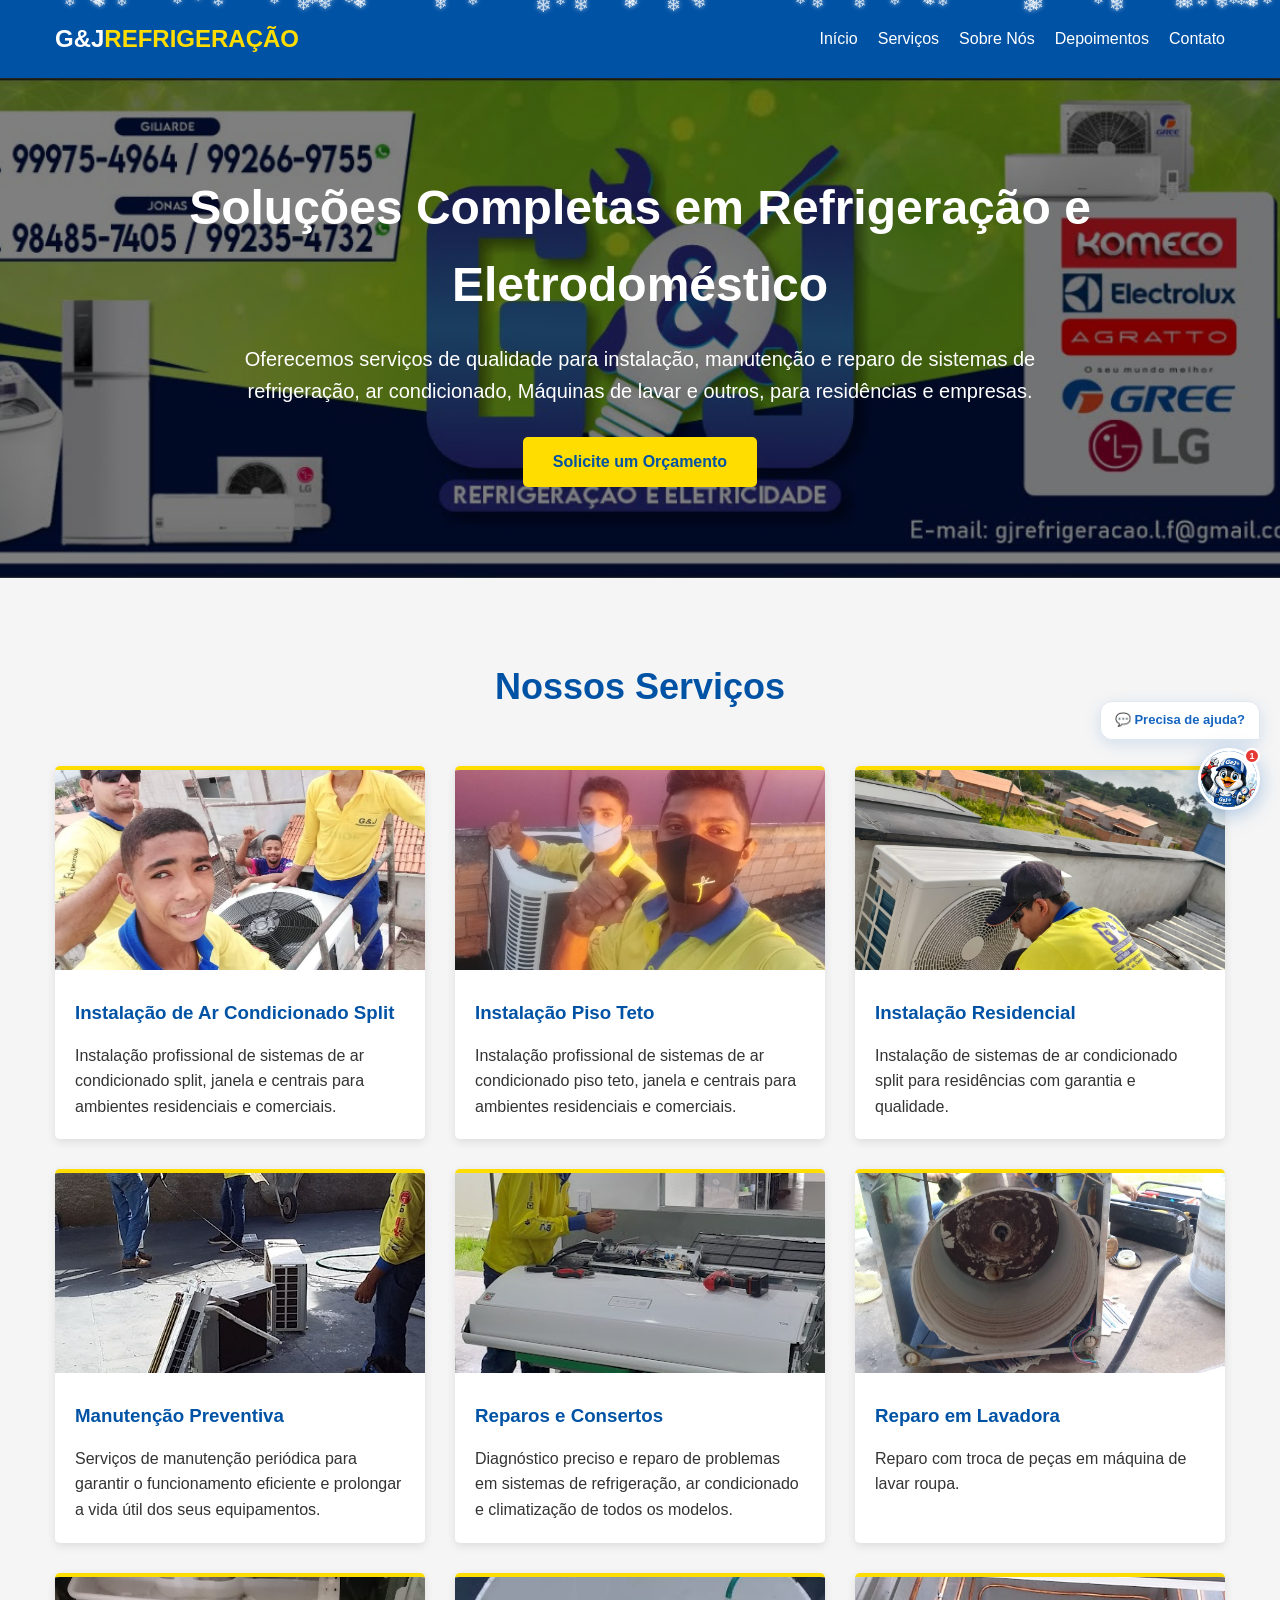
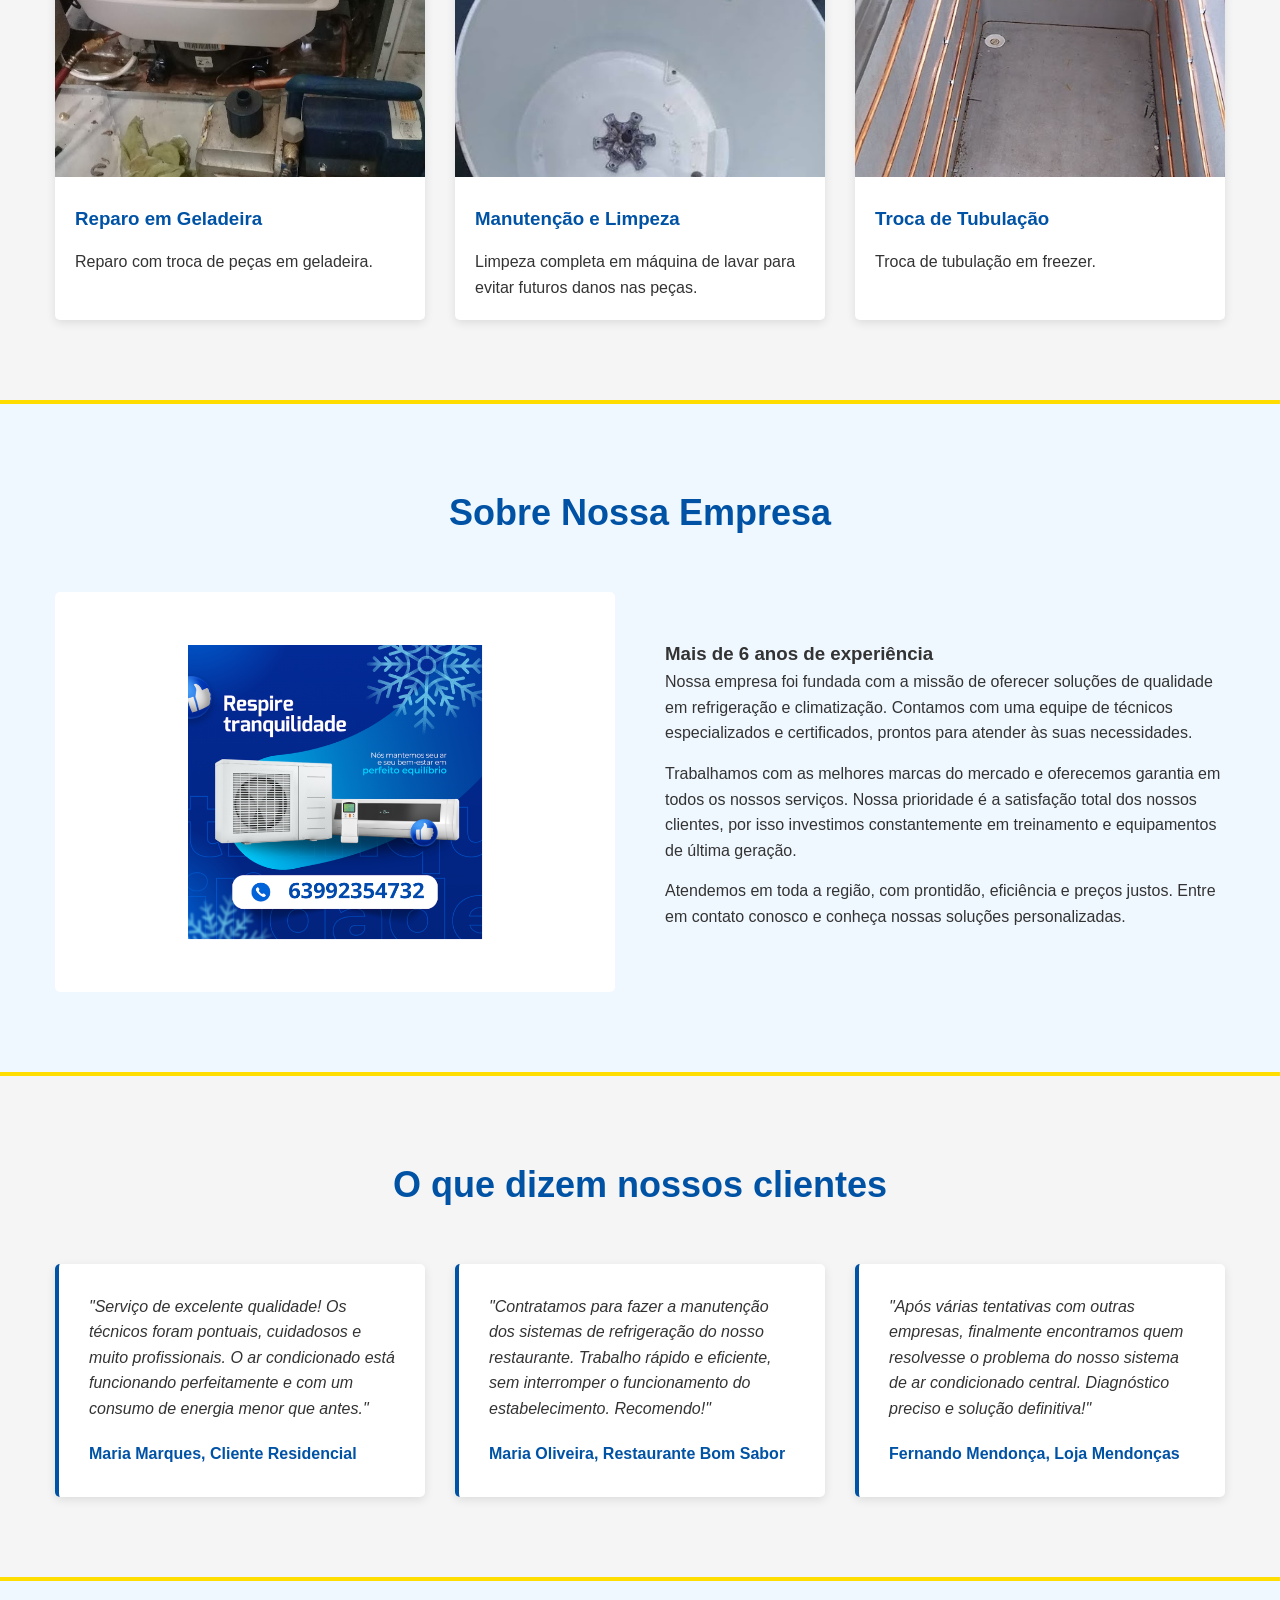
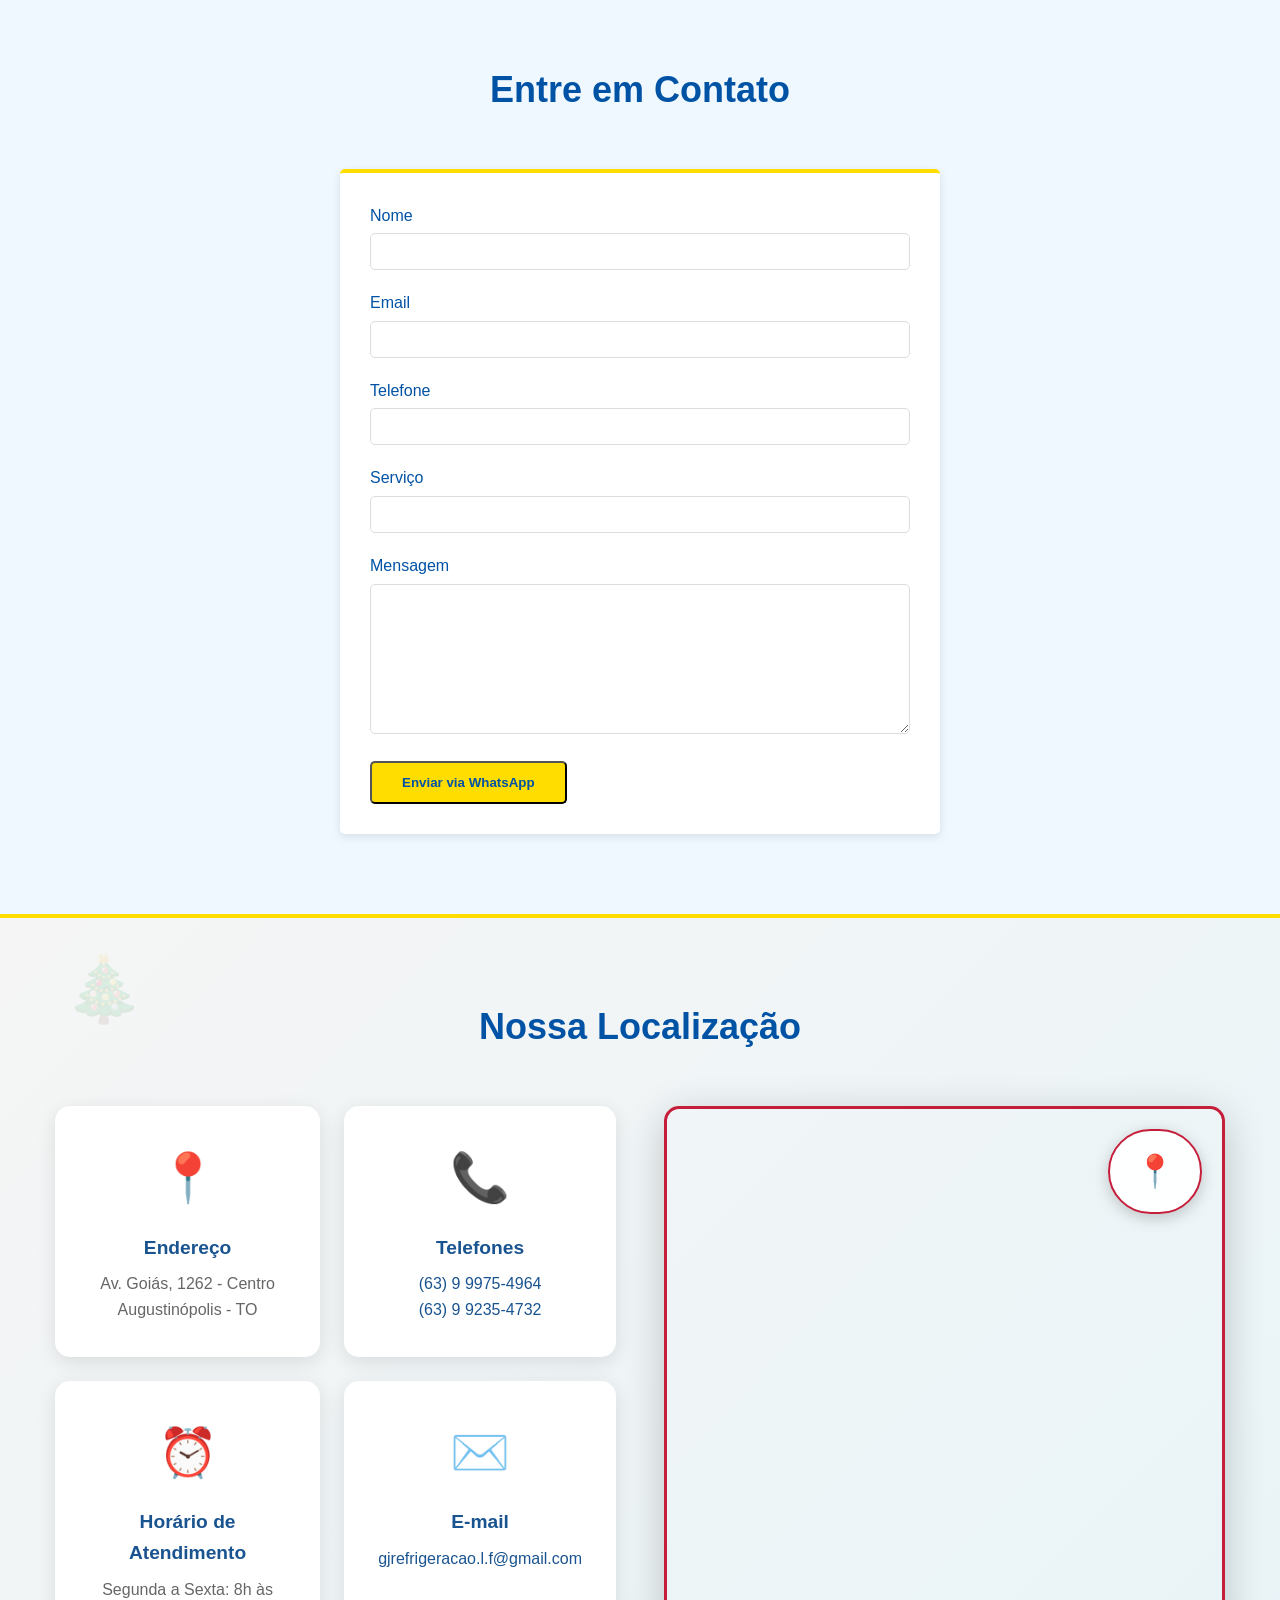
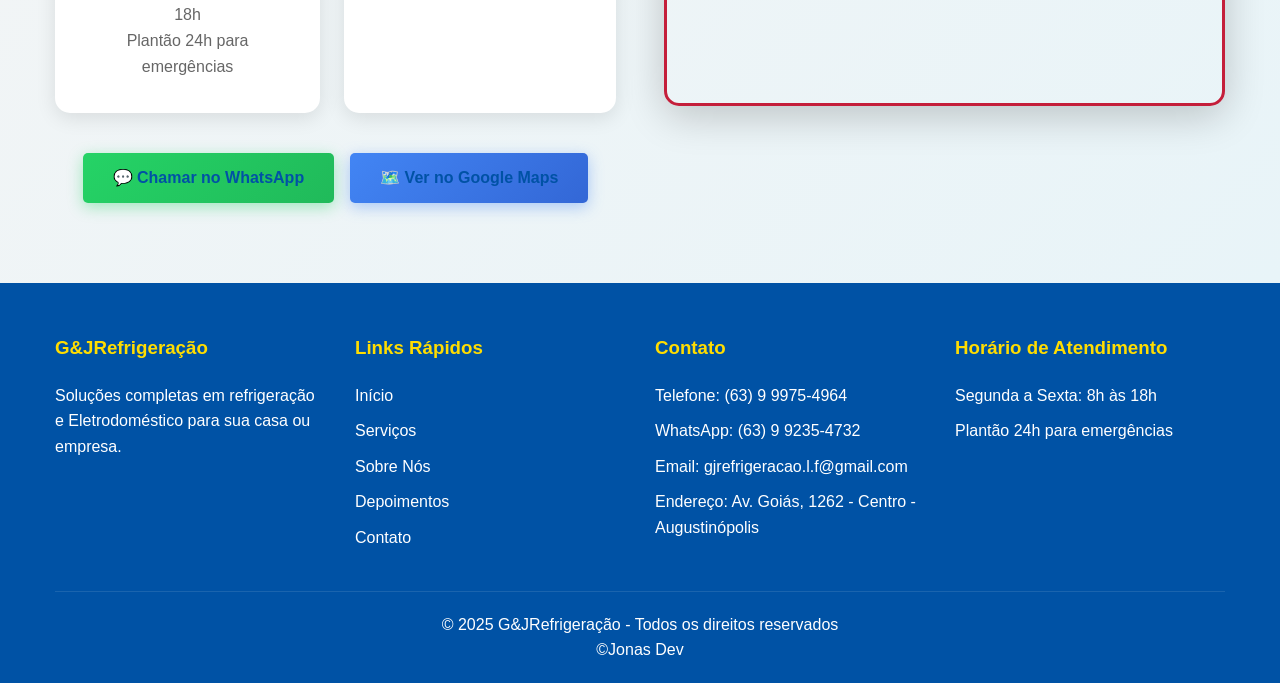
==== index.html @ 53a5929c "feat: adiciona assistente virtual Gel com IA (chave via Netlify)" ====
<!DOCTYPE html>
<html lang="pt-BR">

<head>
    <meta charset="UTF-8">
    <meta name="viewport" content="width=device-width, initial-scale=1.0">
    <title>G&J Refrigeração - Eletricidade</title>
    <link rel="stylesheet" href="style.css">

    <!-- Estilo do botão flutuante do Gel e do popup do chat -->
    <style>

        /* =====================================================
           BOTÃO FLUTUANTE DO GEL 🐧
           Fica no canto inferior direito, acima do botão
           do WhatsApp. Ao clicar, abre o chat popup.
           ===================================================== */

        /* Wrapper que agrupa o botão e o balão de chamada */
        .gel-float-wrapper {
            position: fixed;
            bottom: 90px;       /* Fica acima do botão do WhatsApp */
            right: 20px;
            z-index: 9999;
            display: flex;
            flex-direction: column;
            align-items: flex-end;
            gap: 8px;
        }

        /* Balãozinho de texto "Precisa de ajuda?" */
        .gel-bubble {
            background: #fff;
            border: 1.5px solid #e0e7ef;
            border-radius: 12px 12px 0 12px;
            padding: 8px 14px;
            font-size: 13px;
            font-weight: 700;
            color: #1565c0;
            box-shadow: 0 4px 16px rgba(21,101,192,0.15);
            white-space: nowrap;
            animation: bobble 3s ease-in-out infinite;
            font-family: sans-serif;
        }
        @keyframes bobble {
            0%,100% { transform: translateY(0); }
            50%      { transform: translateY(-5px); }
        }

        /* Botão redondo com a foto do mascote */
        .gel-float-btn {
            width: 62px;
            height: 62px;
            border-radius: 50%;
            background: #1565c0;
            border: 3px solid #fff;
            box-shadow: 0 4px 20px rgba(21,101,192,0.35);
            cursor: pointer;
            overflow: hidden;
            transition: transform 0.2s, box-shadow 0.2s;
            display: flex;
            align-items: center;
            justify-content: center;
        }
        .gel-float-btn:hover {
            transform: scale(1.08);
            box-shadow: 0 6px 28px rgba(21,101,192,0.45);
        }
        .gel-float-btn img {
            width: 100%;
            height: 100%;
            object-fit: cover;
            object-position: center top;
            transform: scale(1.2);
        }

        /* Bolinha vermelha de notificação no botão */
        .gel-notif {
            position: absolute;
            top: 0;
            right: 0;
            width: 16px;
            height: 16px;
            background: #e53935;
            border-radius: 50%;
            border: 2px solid #fff;
            font-size: 9px;
            color: #fff;
            font-weight: 800;
            display: flex;
            align-items: center;
            justify-content: center;
            font-family: sans-serif;
        }

        /* Container relativo para posicionar a notificação */
        .gel-btn-container {
            position: relative;
        }

        /* =====================================================
           POPUP DO CHAT
           Abre quando o usuário clica no botão do Gel.
           Aparece acima do botão flutuante.
           ===================================================== */
        .gel-chat-popup {
            position: fixed;
            bottom: 170px;      /* Fica acima do botão do Gel */
            right: 20px;
            width: 360px;
            height: 580px;
            z-index: 9998;
            border-radius: 16px;
            overflow: hidden;
            box-shadow: 0 8px 40px rgba(21,101,192,0.25);
            border: 1px solid #e0e7ef;

            /* Começa escondido — aparece com animação ao clicar */
            opacity: 0;
            transform: scale(0.85) translateY(20px);
            transform-origin: bottom right;
            pointer-events: none;
            transition: opacity 0.25s ease, transform 0.25s ease;
        }

        /* Estado ativo — chat visível */
        .gel-chat-popup.open {
            opacity: 1;
            transform: scale(1) translateY(0);
            pointer-events: all;
        }

        /* Iframe do chat ocupa todo o popup */
        .gel-chat-popup iframe {
            width: 100%;
            height: 100%;
            border: none;
            display: block;
        }

        /* Responsivo — no celular o popup fica maior */
        @media (max-width: 420px) {
            .gel-chat-popup {
                width: calc(100vw - 16px);
                height: 75vh;
                right: 8px;
                bottom: 160px;
            }
            .gel-float-wrapper {
                right: 12px;
                bottom: 80px;
            }
        }

    </style>
</head>

<body>

    <!-- =====================================================
         BOTÃO FLUTUANTE DO GEL 🐧
         Fica fixo no canto inferior direito.
         Clique abre/fecha o chat popup.
         ===================================================== -->
    <div class="gel-float-wrapper">

        <!-- Balãozinho de chamada (some depois que o chat é aberto) -->
        <div class="gel-bubble" id="gel-bubble">💬 Precisa de ajuda?</div>

        <!-- Botão com a foto do Gel -->
        <div class="gel-btn-container">
            <button class="gel-float-btn" onclick="toggleChat()" title="Falar com o Gel 🐧">
                <!-- Imagem do mascote — está na pasta /img do projeto -->
                <img src="./img/mascote-gej.png" alt="Gel - Assistente G&J" />
            </button>
            <!-- Bolinha vermelha "1" de notificação -->
            <div class="gel-notif" id="gel-notif">1</div>
        </div>

    </div>

    <!-- Popup do chat — começa escondido, abre ao clicar no botão -->
    <div class="gel-chat-popup" id="gel-chat-popup">
        <!-- O iframe carrega o arquivo gj-chat-bot.html -->
        <!-- IMPORTANTE: o arquivo gj-chat-bot.html deve estar na raiz do projeto -->
        <iframe
            src="./gj-chat-bot.html"
            title="Assistente Virtual Gel - G&J Refrigeração">
        </iframe>
    </div>

    <!-- Script que controla abrir/fechar o chat -->
    <script>
        let chatAberto = false;

        function toggleChat() {
            chatAberto = !chatAberto;
            const popup  = document.getElementById('gel-chat-popup');
            const bubble = document.getElementById('gel-bubble');
            const notif  = document.getElementById('gel-notif');

            if (chatAberto) {
                // Abre o chat
                popup.classList.add('open');
                // Esconde o balãozinho e a notificação depois que abriu
                bubble.style.display = 'none';
                notif.style.display  = 'none';
            } else {
                // Fecha o chat
                popup.classList.remove('open');
            }
        }

        // Esconde o balãozinho após 6 segundos automaticamente
        setTimeout(() => {
            const bubble = document.getElementById('gel-bubble');
            if (bubble) bubble.style.opacity = '0';
            setTimeout(() => { if (bubble) bubble.style.display = 'none'; }, 500);
        }, 6000);
    </script>


    <!-- ============================================
         HEADER
         ============================================ -->
    <header class="christmas-header">
        <div class="container">
            <nav>
                <div class="logo">G&J<span>REFRIGERAÇÃO</span></div>
                <ul class="menu">
                    <li><a href="#inicio">Início</a></li>
                    <li><a href="#servicos">Serviços</a></li>
                    <li><a href="#sobre">Sobre Nós</a></li>
                    <li><a href="#depoimentos">Depoimentos</a></li>
                    <li><a href="#contato">Contato</a></li>
                </ul>
            </nav>
        </div>
    </header>

    <!-- ============================================
         HERO
         ============================================ -->
    <section id="inicio" class="hero">
        <h1>Soluções Completas em Refrigeração e Eletrodoméstico</h1>
        <p>Oferecemos serviços de qualidade para instalação, manutenção e reparo de sistemas de refrigeração, ar
            condicionado, Máquinas de lavar e outros, para residências e empresas.</p>
        <a href="#contato" class="btn">Solicite um Orçamento</a>
    </section>

    <!-- ============================================
         SERVIÇOS
         ============================================ -->
    <section id="servicos" class="section">
        <div class="container">
            <h2 class="section-title">Nossos Serviços</h2>
            <div class="services">
                <div class="service-card">
                    <img src="./img/intalação.jpg" alt="Instalação de Ar Condicionado Split" class="service-img">
                    <div class="service-content">
                        <h3>Instalação de Ar Condicionado Split</h3>
                        <p>Instalação profissional de sistemas de ar condicionado split, janela e centrais para
                            ambientes residenciais e comerciais.</p>
                    </div>
                </div>
                <div class="service-card">
                    <img src="./img/instalação piso teto.jpg" alt="Instalação Piso Teto" class="service-img">
                    <div class="service-content">
                        <h3>Instalação Piso Teto</h3>
                        <p>Instalação profissional de sistemas de ar condicionado piso teto, janela e centrais para
                            ambientes residenciais e comerciais.</p>
                    </div>
                </div>
                <div class="service-card">
                    <img src="./img/serviços.jpeg" alt="Instalação Residencial" class="service-img">
                    <div class="service-content">
                        <h3>Instalação Residencial</h3>
                        <p>Instalação de sistemas de ar condicionado split para residências com garantia e qualidade.</p>
                    </div>
                </div>
                <div class="service-card">
                    <img src="./img/manutenção.jpeg" alt="Manutenção Preventiva" class="service-img">
                    <div class="service-content">
                        <h3>Manutenção Preventiva</h3>
                        <p>Serviços de manutenção periódica para garantir o funcionamento eficiente e prolongar a vida
                            útil dos seus equipamentos.</p>
                    </div>
                </div>
                <div class="service-card">
                    <img src="./img/reparo.jpg" alt="Reparos e Consertos" class="service-img">
                    <div class="service-content">
                        <h3>Reparos e Consertos</h3>
                        <p>Diagnóstico preciso e reparo de problemas em sistemas de refrigeração, ar condicionado e
                            climatização de todos os modelos.</p>
                    </div>
                </div>
                <div class="service-card">
                    <img src="./img/reparo em lavadora.jpg" alt="Reparo em Lavadora" class="service-img">
                    <div class="service-content">
                        <h3>Reparo em Lavadora</h3>
                        <p>Reparo com troca de peças em máquina de lavar roupa.</p>
                    </div>
                </div>
                <div class="service-card">
                    <img src="./img/reparo em geladeira.jpg" alt="Reparo em Geladeira" class="service-img">
                    <div class="service-content">
                        <h3>Reparo em Geladeira</h3>
                        <p>Reparo com troca de peças em geladeira.</p>
                    </div>
                </div>
                <div class="service-card">
                    <img src="./img/manutenção em lavadora.jpg" alt="Manutenção e Limpeza" class="service-img">
                    <div class="service-content">
                        <h3>Manutenção e Limpeza</h3>
                        <p>Limpeza completa em máquina de lavar para evitar futuros danos nas peças.</p>
                    </div>
                </div>
                <div class="service-card">
                    <img src="./img/tubulação em freezer.jpeg" alt="Troca de Tubulação" class="service-img">
                    <div class="service-content">
                        <h3>Troca de Tubulação</h3>
                        <p>Troca de tubulação em freezer.</p>
                    </div>
                </div>
            </div>
        </div>
    </section>

    <!-- ============================================
         SOBRE
         ============================================ -->
    <section id="sobre" class="section highlighted-section">
        <div class="container">
            <h2 class="section-title">Sobre Nossa Empresa</h2>
            <div class="about">
                <img src="./img/nos.png" alt="Nossa equipe de técnicos" class="about-img">
                <div class="about-content">
                    <h3>Mais de 6 anos de experiência</h3>
                    <p>Nossa empresa foi fundada com a missão de oferecer soluções de qualidade em refrigeração e
                        climatização. Contamos com uma equipe de técnicos especializados e certificados, prontos para
                        atender às suas necessidades.</p>
                    <p>Trabalhamos com as melhores marcas do mercado e oferecemos garantia em todos os nossos serviços.
                        Nossa prioridade é a satisfação total dos nossos clientes, por isso investimos constantemente em
                        treinamento e equipamentos de última geração.</p>
                    <p>Atendemos em toda a região, com prontidão, eficiência e preços justos. Entre em contato conosco e
                        conheça nossas soluções personalizadas.</p>
                </div>
            </div>
        </div>
    </section>

    <!-- ============================================
         DEPOIMENTOS
         ============================================ -->
    <section id="depoimentos" class="section">
        <div class="container">
            <h2 class="section-title">O que dizem nossos clientes</h2>
            <div class="testimonials">
                <div class="testimonial-card">
                    <p class="testimonial-text">"Serviço de excelente qualidade! Os técnicos foram pontuais, cuidadosos
                        e muito profissionais. O ar condicionado está funcionando perfeitamente e com um consumo de
                        energia menor que antes."</p>
                    <p class="testimonial-author">Maria Marques, Cliente Residencial</p>
                </div>
                <div class="testimonial-card">
                    <p class="testimonial-text">"Contratamos para fazer a manutenção dos sistemas de refrigeração do
                        nosso restaurante. Trabalho rápido e eficiente, sem interromper o funcionamento do
                        estabelecimento. Recomendo!"</p>
                    <p class="testimonial-author">Maria Oliveira, Restaurante Bom Sabor</p>
                </div>
                <div class="testimonial-card">
                    <p class="testimonial-text">"Após várias tentativas com outras empresas, finalmente encontramos quem
                        resolvesse o problema do nosso sistema de ar condicionado central. Diagnóstico preciso e solução
                        definitiva!"</p>
                    <p class="testimonial-author">Fernando Mendonça, Loja Mendonças</p>
                </div>
            </div>
        </div>
    </section>

    <!-- ============================================
         CONTATO
         ============================================ -->
    <section id="contato" class="section highlighted-section">
        <div class="container">
            <h2 class="section-title">Entre em Contato</h2>
            <div class="contact-form">
                <form id="whatsapp-form" onsubmit="enviarWhatsApp(event)">
                    <div class="form-group">
                        <label for="name">Nome</label>
                        <input type="text" id="name" name="name" required>
                    </div>
                    <div class="form-group">
                        <label for="email">Email</label>
                        <input type="email" id="email" name="email" required>
                    </div>
                    <div class="form-group">
                        <label for="phone">Telefone</label>
                        <input type="text" id="phone" name="phone" required>
                    </div>
                    <div class="form-group">
                        <label for="service">Serviço</label>
                        <input type="text" id="service" name="service" required>
                    </div>
                    <div class="form-group">
                        <label for="message">Mensagem</label>
                        <textarea id="message" name="message" required></textarea>
                    </div>
                    <button type="submit" class="btn">Enviar via WhatsApp</button>
                </form>

                <script>
                    function enviarWhatsApp(e) {
                        e.preventDefault();
                        const nome     = document.getElementById('name').value;
                        const email    = document.getElementById('email').value;
                        const telefone = document.getElementById('phone').value;
                        const servico  = document.getElementById('service').value;
                        const mensagem = document.getElementById('message').value;
                        let texto = `Olá, sou ${nome}.\n`;
                        texto += `Email: ${email}\n`;
                        texto += `Telefone: ${telefone}\n`;
                        texto += `Interesse em: ${servico}\n\n`;
                        texto += `${mensagem}`;
                        const seuNumero = "5563992354732";
                        window.open(`https://wa.me/${seuNumero}?text=${encodeURIComponent(texto)}`, '_blank');
                    }
                </script>
            </div>
        </div>
    </section>

    <!-- ============================================
         LOCALIZAÇÃO
         ============================================ -->
    <section id="localizacao" class="section">
        <div class="container">
            <h2 class="section-title">Nossa Localização</h2>
            <div class="location-wrapper">
                <div class="location-info">
                    <div class="location-card">
                        <div class="location-icon">📍</div>
                        <h3>Endereço</h3>
                        <p>Av. Goiás, 1262 - Centro<br>Augustinópolis - TO</p>
                    </div>
                    <div class="location-card">
                        <div class="location-icon">📞</div>
                        <h3>Telefones</h3>
                        <p>
                            <a href="tel:+5563999754964">(63) 9 9975-4964</a><br>
                            <a href="https://wa.me/5563992354732" target="_blank">(63) 9 9235-4732</a>
                        </p>
                    </div>
                    <div class="location-card">
                        <div class="location-icon">⏰</div>
                        <h3>Horário de Atendimento</h3>
                        <p>Segunda a Sexta: 8h às 18h<br>Plantão 24h para emergências</p>
                    </div>
                    <div class="location-card">
                        <div class="location-icon">✉️</div>
                        <h3>E-mail</h3>
                        <p><a href="mailto:gjrefrigeracao.l.f@gmail.com">gjrefrigeracao.l.f@gmail.com</a></p>
                    </div>
                    <div class="location-buttons">
                        <a href="https://wa.me/5563992354732?text=Olá!%20Vim%20pelo%20site%20🎄"
                           class="btn btn-whatsapp" target="_blank">
                            💬 Chamar no WhatsApp
                        </a>
                        <a href="https://www.google.com/maps/search/?api=1&query=Av.+Goiás,+1262+-+Centro+-+Augustinópolis+-+TO"
                           class="btn btn-maps" target="_blank">
                            🗺️ Ver no Google Maps
                        </a>
                    </div>
                </div>
                <div class="location-map">
                    <div class="map-container">
                        <iframe
                            src="https://www.google.com/maps/embed?pb=!1m18!1m12!1m3!1d992.9189293041055!2d-47.89399959146972!3d-5.466074885921257!2m3!1f0!2f0!3f0!3m2!1i1024!2i768!4f13.1!3m3!1m2!1s0x92c517e957ba3da5%3A0xf6cefe3ca9a01b42!2sG%26J%20-%20Refrigera%C3%A7%C3%A3o%20e%20Eletricidade!5e0!3m2!1spt-BR!2sbr!4v1766164442738!5m2!1spt-BR!2sbr"
                            width="100%" height="100%"
                            style="border:0; border-radius: 15px;"
                            allowfullscreen="" loading="lazy"
                            referrerpolicy="no-referrer-when-downgrade">
                        </iframe>
                        <div class="map-overlay">
                            <div class="map-pin">📍</div>
                        </div>
                    </div>
                </div>
            </div>
        </div>
    </section>

    <!-- ============================================
         RODAPÉ
         ============================================ -->
    <footer>
        <div class="container">
            <div class="footer-content">
                <div class="footer-section">
                    <h3>G&JRefrigeração</h3>
                    <p>Soluções completas em refrigeração e Eletrodoméstico para sua casa ou empresa.</p>
                </div>
                <div class="footer-section">
                    <h3>Links Rápidos</h3>
                    <ul>
                        <li><a href="#inicio">Início</a></li>
                        <li><a href="#servicos">Serviços</a></li>
                        <li><a href="#sobre">Sobre Nós</a></li>
                        <li><a href="#depoimentos">Depoimentos</a></li>
                        <li><a href="#contato">Contato</a></li>
                    </ul>
                </div>
                <div class="footer-section">
                    <h3>Contato</h3>
                    <ul>
                        <li>Telefone: (63) 9 9975-4964</li>
                        <li>WhatsApp: (63) 9 9235-4732</li>
                        <li>Email: gjrefrigeracao.l.f@gmail.com</li>
                        <li>Endereço: Av. Goiás, 1262 - Centro - Augustinópolis</li>
                    </ul>
                </div>
                <div class="footer-section">
                    <h3>Horário de Atendimento</h3>
                    <ul>
                        <li>Segunda a Sexta: 8h às 18h</li>
                        <li>Plantão 24h para emergências</li>
                    </ul>
                </div>
            </div>
            <div class="footer-bottom">
                <p>&copy; 2025 G&JRefrigeração - Todos os direitos reservados</p>
                <p>&copy;Jonas Dev</p>
            </div>
        </div>
    </footer>

    <!-- Flocos de neve -->
    <script>
        function createSnowflakes() {
            const container = document.getElementById('snowflakes-container');
            const numberOfSnowflakes = 50;
            for (let i = 0; i < numberOfSnowflakes; i++) {
                const snowflake = document.createElement('div');
                snowflake.classList.add('snowflake');
                snowflake.innerHTML = '❄';
                snowflake.style.left = Math.random() * 100 + '%';
                snowflake.style.animationDuration = (Math.random() * 3 + 7) + 's';
                snowflake.style.animationDelay = Math.random() * 5 + 's';
                snowflake.style.fontSize = (Math.random() * 10 + 10) + 'px';
                container.appendChild(snowflake);
            }
        }
        window.addEventListener('load', createSnowflakes);
    </script>
    <div id="snowflakes-container"></div>

</body>
</html>
---- style.css ----
/* Reset e estilo base */
* {
  margin: 0;
  padding: 0;
  box-sizing: border-box;
  font-family: 'Arial', sans-serif;
}
/* Animação de flocos de neve */
#snowflakes-container {
    position: fixed;
    top: 0;
    left: 0;
    width: 100%;
    height: 100%;
    pointer-events: none;
    z-index: 9999;
    overflow: hidden;
}

.snowflake {
    position: absolute;
    top: -10px;
    color: #fff;
    text-shadow: 0 0 5px rgba(255, 255, 255, 0.8);
    user-select: none;
    cursor: default;
    animation-name: snowfall;
    animation-timing-function: linear;
    animation-iteration-count: infinite;
    opacity: 0.8;
}

@keyframes snowfall {
    0% {
        transform: translateY(0) rotate(0deg);
        opacity: 0.8;
    }
    100% {
        transform: translateY(100vh) rotate(360deg);
        opacity: 0;
    }
}



/* ============================================
   SEÇÃO DE LOCALIZAÇÃO - Adicione no style.css
   ============================================ */

#localizacao {
    background: linear-gradient(135deg, #f5f5f5 0%, #e8f4f8 100%);
    position: relative;
    overflow: hidden;
}

#localizacao::before {
    content: '🎄';
    position: absolute;
    top: 20px;
    left: 5%;
    font-size: 4rem;
    opacity: 0.1;
    animation: float 4s ease-in-out infinite;
}

#localizacao::after {
    content: '';
    position: absolute;
    bottom: 20px;
    right: 5%;
    font-size: 4rem;
    opacity: 0.1;
    animation: float 5s ease-in-out infinite;
}

.location-wrapper {
    display: grid;
    grid-template-columns: 1fr 1fr;
    gap: 3rem;
    align-items: start;
}

.location-info {
    display: grid;
    grid-template-columns: repeat(2, 1fr);
    gap: 1.5rem;
}

.location-card {
    background: white;
    padding: 2rem;
    border-radius: 15px;
    text-align: center;
    box-shadow: 0 5px 20px rgba(0, 0, 0, 0.1);
    transition: all 0.3s ease;
    border: 2px solid transparent;
}

.location-card:hover {
    transform: translateY(-5px);
    border-color: #C41E3A;
    box-shadow: 0 8px 30px rgba(196, 30, 58, 0.3);
}

.location-icon {
    font-size: 3rem;
    margin-bottom: 1rem;
    animation: bounce 2s ease-in-out infinite;
}

@keyframes bounce {
    0%, 100% { transform: translateY(0); }
    50% { transform: translateY(-10px); }
}

.location-card h3 {
    color: #1a5490;
    margin-bottom: 0.5rem;
    font-size: 1.2rem;
}

.location-card p {
    color: #666;
    line-height: 1.6;
}

.location-card a {
    color: #1a5490;
    text-decoration: none;
    transition: color 0.3s ease;
}

.location-card a:hover {
    color: #C41E3A;
}

.location-buttons {
    grid-column: 1 / -1;
    display: flex;
    gap: 1rem;
    justify-content: center;
    margin-top: 1rem;
}

.btn-whatsapp {
    background: linear-gradient(135deg, #25D366 0%, #20ba5a 100%);
    color: white;
    padding: 15px 30px;
    border-radius: 50px;
    text-decoration: none;
    font-weight: bold;
    display: inline-flex;
    align-items: center;
    gap: 8px;
    transition: all 0.3s ease;
    box-shadow: 0 4px 15px rgba(37, 211, 102, 0.4);
}

.btn-whatsapp:hover {
    transform: translateY(-3px);
    box-shadow: 0 6px 25px rgba(37, 211, 102, 0.6);
}

.btn-maps {
    background: linear-gradient(135deg, #4285f4 0%, #3367d6 100%);
    color: white;
    padding: 15px 30px;
    border-radius: 50px;
    text-decoration: none;
    font-weight: bold;
    display: inline-flex;
    align-items: center;
    gap: 8px;
    transition: all 0.3s ease;
    box-shadow: 0 4px 15px rgba(66, 133, 244, 0.4);
}

.btn-maps:hover {
    transform: translateY(-3px);
    box-shadow: 0 6px 25px rgba(66, 133, 244, 0.6);
}

.location-map {
    position: relative;
}

.map-container {
    position: relative;
    width: 100%;
    height: 600px;
    border-radius: 15px;
    overflow: hidden;
    box-shadow: 0 10px 40px rgba(0, 0, 0, 0.2);
    border: 3px solid #C41E3A;
}

.map-overlay {
    position: absolute;
    top: 20px;
    right: 20px;
    background: rgba(255, 255, 255, 0.95);
    padding: 15px 25px;
    border-radius: 50px;
    box-shadow: 0 4px 15px rgba(0, 0, 0, 0.2);
    backdrop-filter: blur(10px);
    border: 2px solid #C41E3A;
}

.map-pin {
    font-size: 2rem;
    animation: ping 2s ease-in-out infinite;
}

@keyframes ping {
    0%, 100% { 
        transform: scale(1);
        opacity: 1;
    }
    50% { 
        transform: scale(1.2);
        opacity: 0.8;
    }
}

/* Footer com mensagem de Natal 
.footer-bottom::before {
    content: '🎄 Feliz Natal e Próspero Ano Novo! 🎄';
    display: block;
    text-align: center;
    padding: 20px;
    margin-bottom: 20px;
    background: linear-gradient(90deg, #165B33 0%, #C41E3A 50%, #165B33 100%);
    border-radius: 10px;
    font-size: 1.2rem;
    font-weight: bold;
    color: white;
    animation: pulse 2s ease-in-out infinite;
}

@keyframes pulse {
    0%, 100% { transform: scale(1); }
    50% { transform: scale(1.05); }
}

/* Responsividade 
@media (max-width: 768px) {
    .christmas-banner {
        font-size: 0.85rem;
        padding: 10px 5px;
    }
    
    .snowflake {
        font-size: 12px !important;
    }
    
    .christmas-lights {
        height: 6px;
    }
}*/

body {
  background-color: #f5f5f5;
  color: #333;
  line-height: 1.6;
}

/* Container centralizado */
.container {
  width: 100%;
  max-width: 1200px;
  margin: 0 auto;
  padding: 0 15px;
}

/* Cabeçalho */
header {
  background-color: #0052a5;
  color: white;
  padding: 20px 0;
  box-shadow: 0 2px 5px rgba(0, 0, 0, 0.1);
}

nav {
  display: flex;
  justify-content: space-between;
  align-items: center;
  flex-wrap: wrap;
}

/* Logo */
.logo {
  font-size: 24px;
  font-weight: bold;
}

.logo span {
  color: #FFDD00;
}

/* Menu principal */
.menu {
  display: flex;
  list-style: none;
}

.menu li {
  margin-left: 20px;
}

.menu a {
  color: white;
  text-decoration: none;
  font-weight: 500;
  transition: color 0.3s;
}

.menu a:hover {
  color: #FFDD00;
}

/* Menu responsivo (hambúrguer) */
.menu-toggle {
  display: none;
  flex-direction: column;
  cursor: pointer;
}

.menu-toggle span {
  background: white;
  height: 3px;
  width: 25px;
  margin: 4px 0;
  transition: 0.4s;
}

/* Hero Section */
.hero {
  background: linear-gradient(rgba(0, 0, 0, 0.5), rgba(0, 0, 0, 0.5)),
    url('./img/gej.jpg') center/cover no-repeat;
  height: 500px;
  display: flex;
  flex-direction: column;
  justify-content: center;
  align-items: center;
  text-align: center;
  color: white;
  padding: 0 20px;
}

.hero h1 {
  font-size: 48px;
  margin-bottom: 20px;
}

.hero p {
  font-size: 20px;
  margin-bottom: 30px;
  max-width: 800px;
}

.btn {
  display: inline-block;
  background-color: #FFDD00;
  color: #0052a5;
  padding: 12px 30px;
  border-radius: 5px;
  text-decoration: none;
  font-weight: bold;
  transition: background-color 0.3s;
}

.btn:hover {
  background-color: #FFE866;
}

/* Seções */
.section {
  padding: 80px 0;
}

.section-title {
  text-align: center;
  margin-bottom: 50px;
  font-size: 36px;
  color: #0052a5;
}

/* Cards de serviços */
.services {
  display: grid;
  grid-template-columns: repeat(auto-fit, minmax(300px, 1fr));
  gap: 30px;
}

.service-card {
  background-color: white;
  border-radius: 5px;
  overflow: hidden;
  box-shadow: 0 3px 10px rgba(0, 0, 0, 0.1);
  transition: transform 0.3s;
  border-top: 4px solid #FFDD00;
}

.service-card:hover {
  transform: translateY(-10px);
}

.service-img {
  height: 200px;
  width: 100%;
  object-fit: cover;
}

.service-content {
  padding: 20px;
}

.service-content h3 {
  margin-bottom: 15px;
  color: #0052a5;
}

/* Seção Sobre */
.about {
  display: grid;
  grid-template-columns: 1fr 1fr;
  gap: 50px;
  align-items: center;
}

.about-img {
  height: 400px;
  width: 100%;
  object-fit: cover;
  border-radius: 5px;
}

.about-content p {
  margin-bottom: 15px;
}

/* Depoimentos */
.testimonials {
  display: grid;
  grid-template-columns: repeat(auto-fit, minmax(300px, 1fr));
  gap: 30px;
}

.testimonial-card {
  background-color: white;
  padding: 30px;
  border-radius: 5px;
  box-shadow: 0 3px 10px rgba(0, 0, 0, 0.1);
  border-left: 4px solid #0052a5;
}

.testimonial-text {
  font-style: italic;
  margin-bottom: 20px;
}

.testimonial-author {
  font-weight: bold;
  color: #0052a5;
}

/* Contato */
.contact-form {
  max-width: 600px;
  margin: 0 auto;
  background-color: white;
  padding: 30px;
  border-radius: 5px;
  box-shadow: 0 3px 10px rgba(0, 0, 0, 0.1);
  border-top: 4px solid #FFDD00;
}

.form-group {
  margin-bottom: 20px;
}

.form-group label {
  display: block;
  margin-bottom: 5px;
  font-weight: 500;
  color: #0052a5;
}

.form-group input,
.form-group textarea,
.form-group select {
  width: 100%;
  padding: 10px;
  border: 1px solid #ddd;
  border-radius: 5px;
}

.form-group textarea {
  height: 150px;
}

/* Rodapé */
footer {
  background-color: #0052a5;
  color: white;
  padding: 50px 0 20px;
}

.footer-content {
  display: grid;
  grid-template-columns: repeat(auto-fit, minmax(200px, 1fr));
  gap: 30px;
  margin-bottom: 30px;
}

.footer-section h3 {
  margin-bottom: 20px;
  color: #FFDD00;
}

.footer-section ul {
  list-style: none;
}

.footer-section ul li {
  margin-bottom: 10px;
}

.footer-section a {
  color: white;
  text-decoration: none;
  transition: color 0.3s;
}

.footer-section a:hover {
  color: #FFDD00;
}

.footer-bottom {
  text-align: center;
  padding-top: 20px;
  border-top: 1px solid rgba(255, 255, 255, 0.1);
}

/* Seção com destaque */
.highlighted-section {
  background-color: #F0F8FF;
  border-top: 4px solid #FFDD00;
  border-bottom: 4px solid #FFDD00;
}

/* =====================================
   📱 CELULARES (até 480px)
   ===================================== */
@media (max-width: 480px) {

  header {
    padding: 15px 0;
  }

  .logo {
    font-size: 20px;
    text-align: center;
    width: 100%;
  }

  nav {
    flex-direction: column;
  }

  .menu {
    flex-direction: column;
    width: 100%;
    text-align: center;
  }

  .menu li {
    margin: 10px 0;
  }

  .hero {
    height: auto;
    padding: 80px 15px;
  }

  .hero h1 {
    font-size: 24px;
  }

  .hero p {
    font-size: 15px;
  }

  .services {
    grid-template-columns: 1fr;
  }

  .service-img {
    height: 180px;
  }

  .about {
    grid-template-columns: 1fr;
    text-align: center;
  }

  .about-img {
    height: 280px;
  }

  .testimonials {
    grid-template-columns: 1fr;
  }

  .contact-form {
    padding: 20px;
  }

  .location-wrapper {
    grid-template-columns: 1fr;
  }

  .location-info {
    grid-template-columns: 1fr;
  }

  .location-buttons {
    flex-direction: column;
  }

  .map-container {
    height: 300px;
  }

  footer {
    padding: 40px 15px;
  }

  .footer-content {
    grid-template-columns: 1fr;
    text-align: center;
  }
}

/* =====================================
   📲 TABLETS (481px até 1024px)
   ===================================== */
@media (min-width: 481px) and (max-width: 1024px) {

  nav {
    flex-wrap: wrap;
  }

  .hero {
    height: auto;
    padding: 100px 30px;
  }

  .hero h1 {
    font-size: 34px;
  }

  .hero p {
    font-size: 18px;
  }

  .services {
    grid-template-columns: repeat(2, 1fr);
  }

  .about {
    grid-template-columns: 1fr;
    text-align: center;
  }

  .about-img {
    height: 350px;
  }

  .testimonials {
    grid-template-columns: repeat(2, 1fr);
  }

  .location-wrapper {
    grid-template-columns: 1fr;
  }

  .location-info {
    grid-template-columns: repeat(2, 1fr);
  }

  .map-container {
    height: 400px;
  }

  .footer-content {
    grid-template-columns: repeat(2, 1fr);
    text-align: center;
  }
}

/* =====================================
   💻 COMPUTADORES (1025px pra cima)
   ===================================== */
@media (min-width: 1025px) {

  .hero h1 {
    font-size: 48px;
  }

  .hero p {
    font-size: 20px;
  }

  .services {
    grid-template-columns: repeat(3, 1fr);
  }

  .about {
    grid-template-columns: 1fr 1fr;
    text-align: left;
  }

  .testimonials {
    grid-template-columns: repeat(3, 1fr);
  }

  .location-wrapper {
    grid-template-columns: 1fr 1fr;
  }

  .location-info {
    grid-template-columns: repeat(2, 1fr);
  }

  .map-container {
    height: 600px;
  }

  .footer-content {
    grid-template-columns: repeat(4, 1fr);
    text-align: left;
  }
}
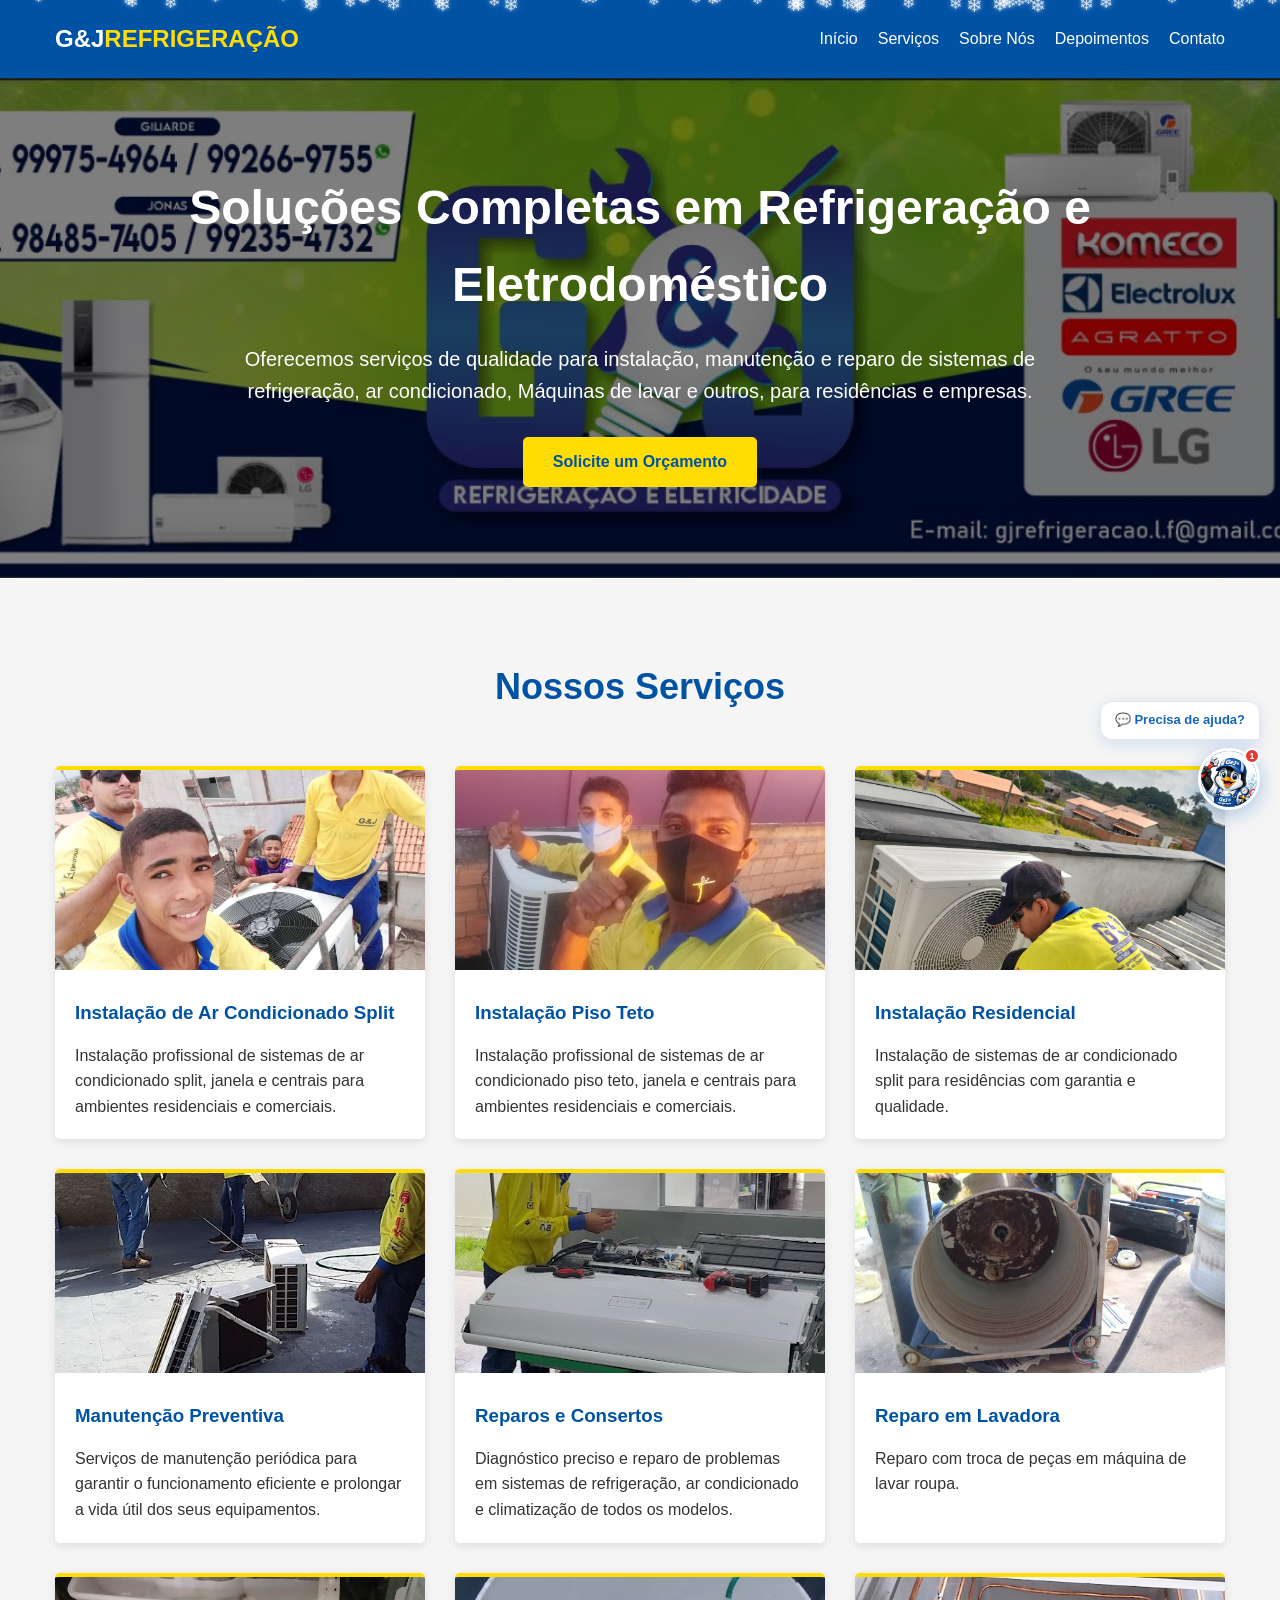
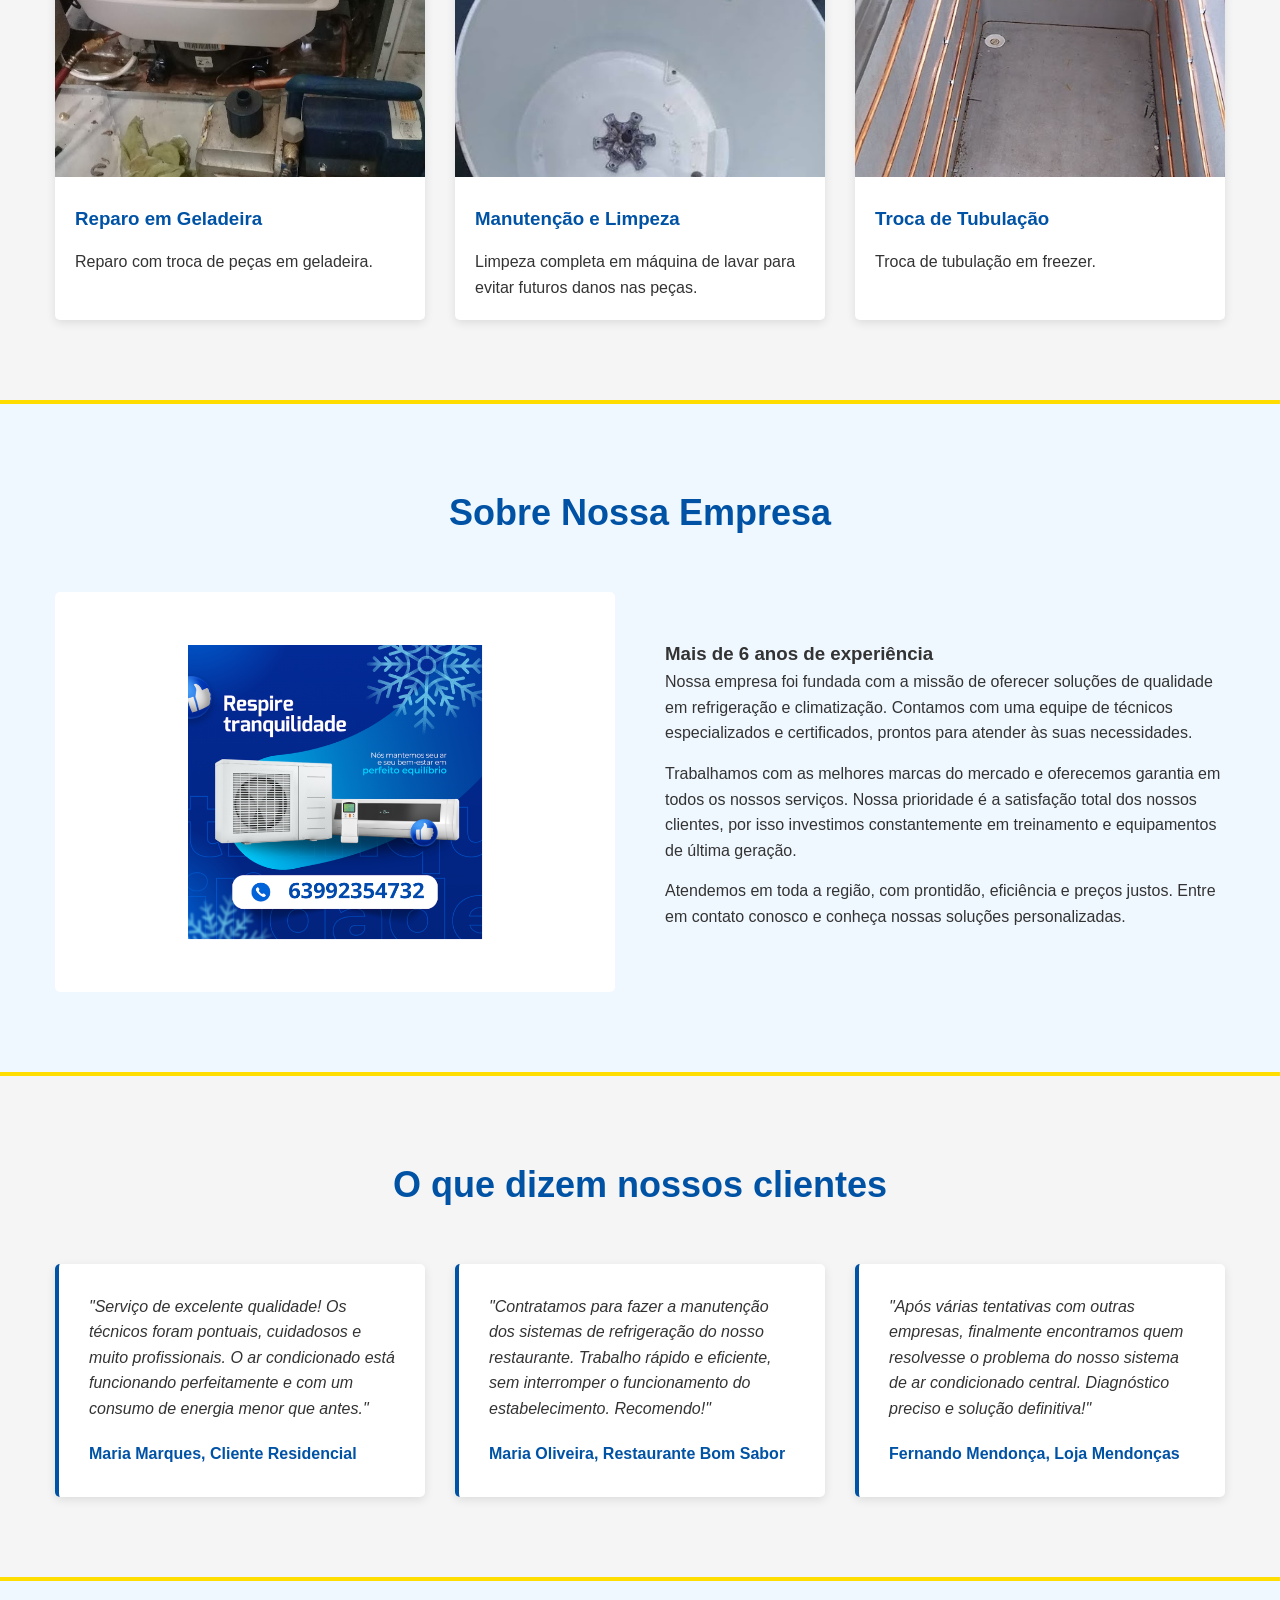
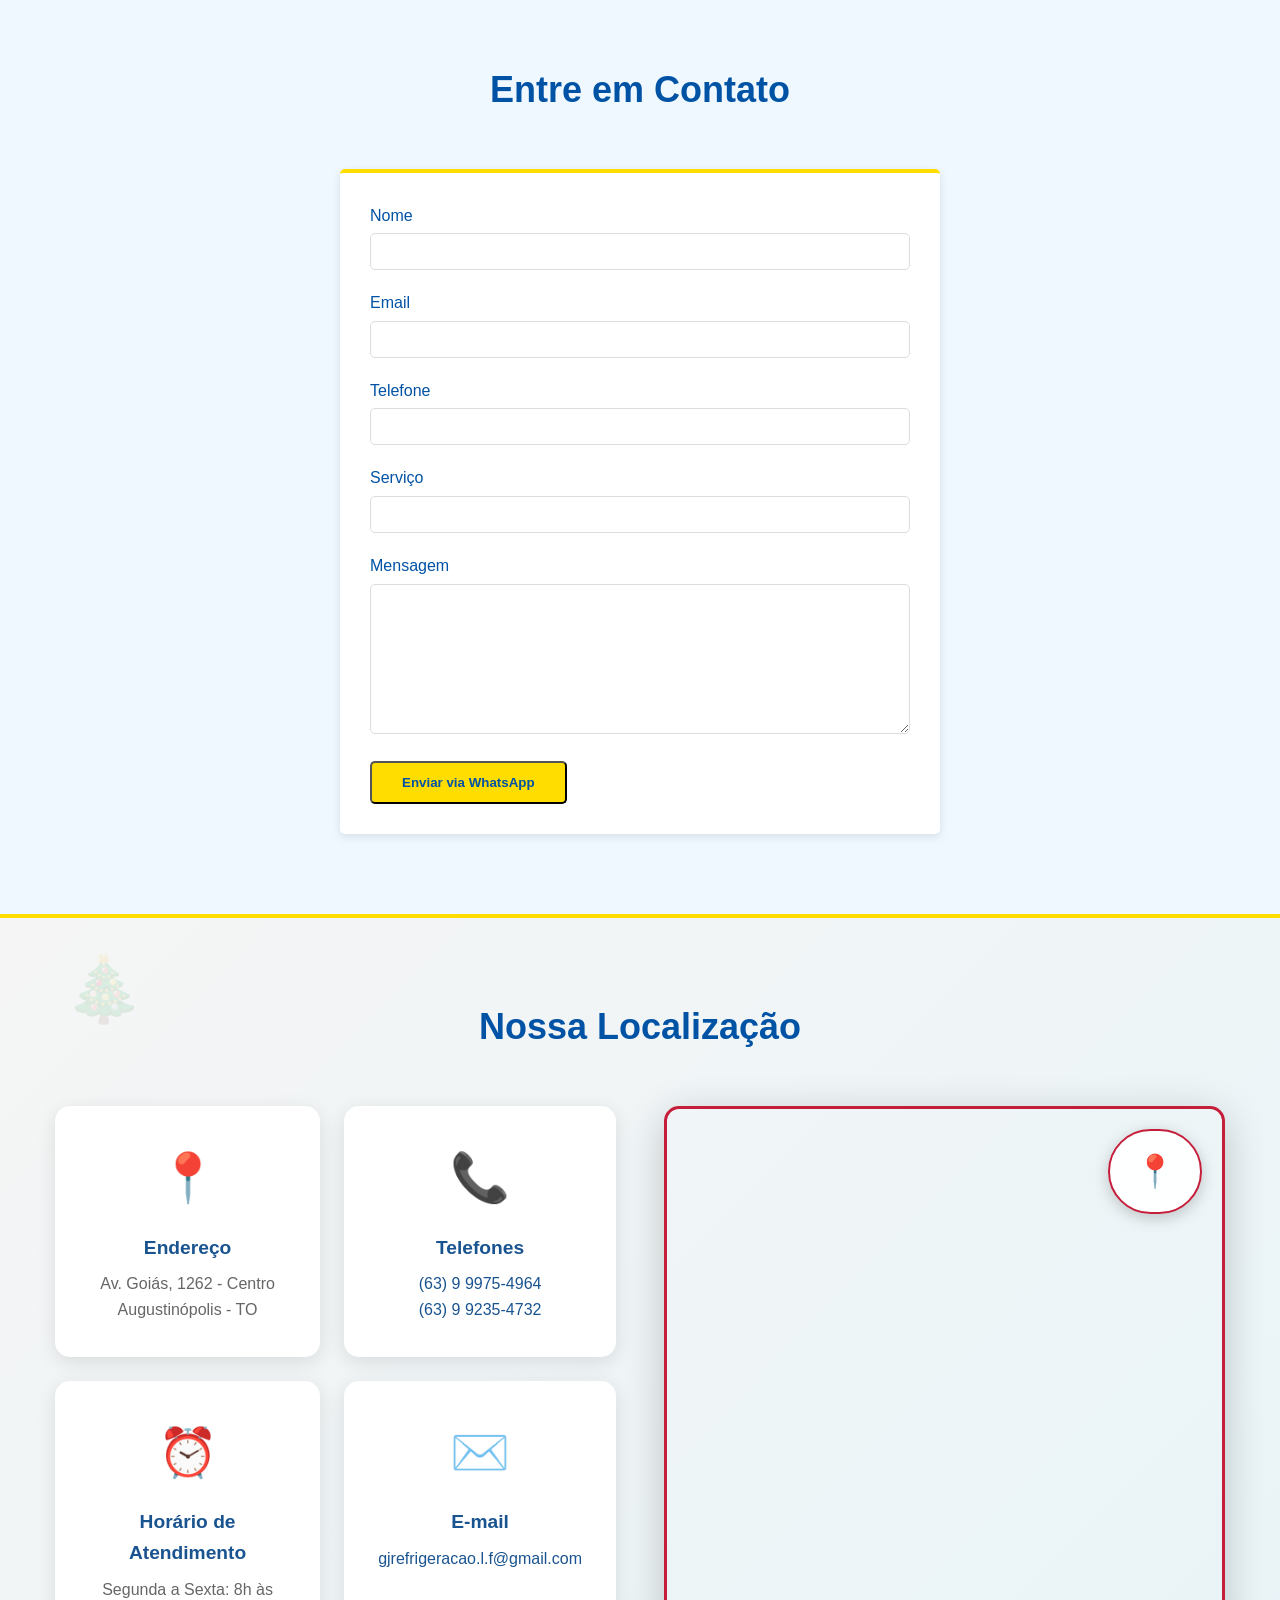
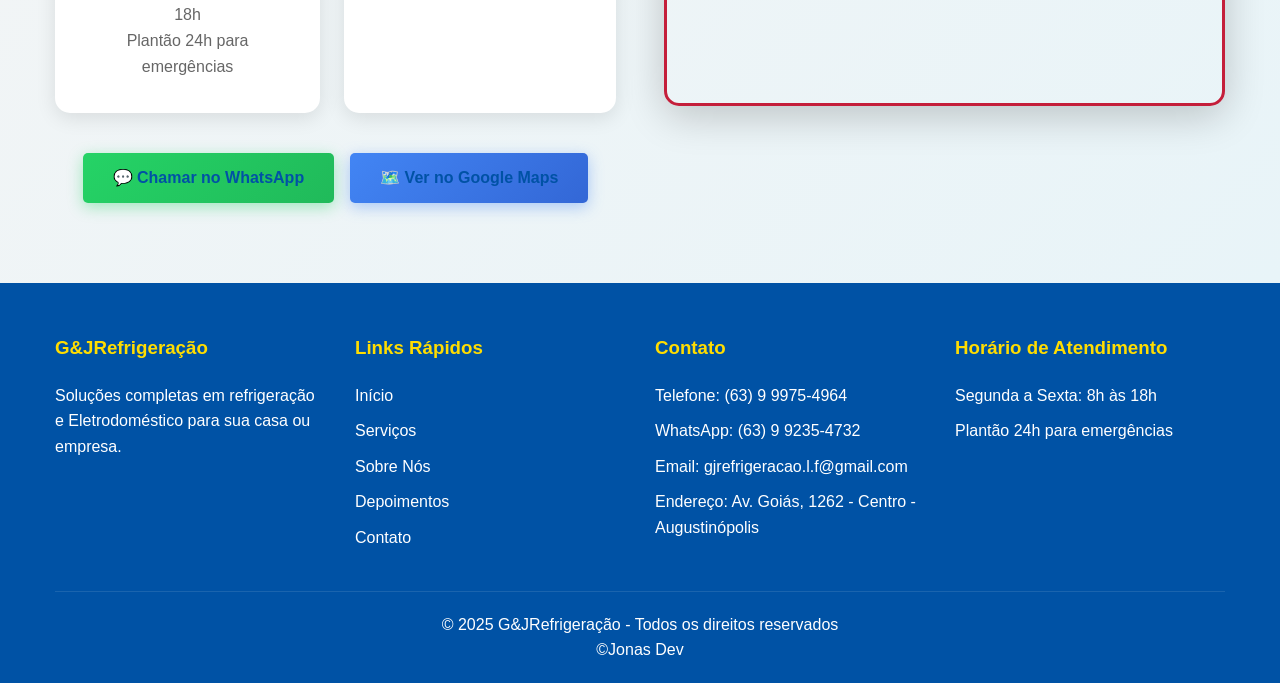
==== commit 801baf75: "fix: corrige popup do chat cortando no topo da tela" ====
--- a/index.html
+++ b/index.html
@@ -108,7 +108,7 @@
             bottom: 170px;      /* Fica acima do botão do Gel */
             right: 20px;
             width: 360px;
-            height: 580px;
+            height: min(580px, calc(100vh - 190px));
             z-index: 9998;
             border-radius: 16px;
             overflow: hidden;
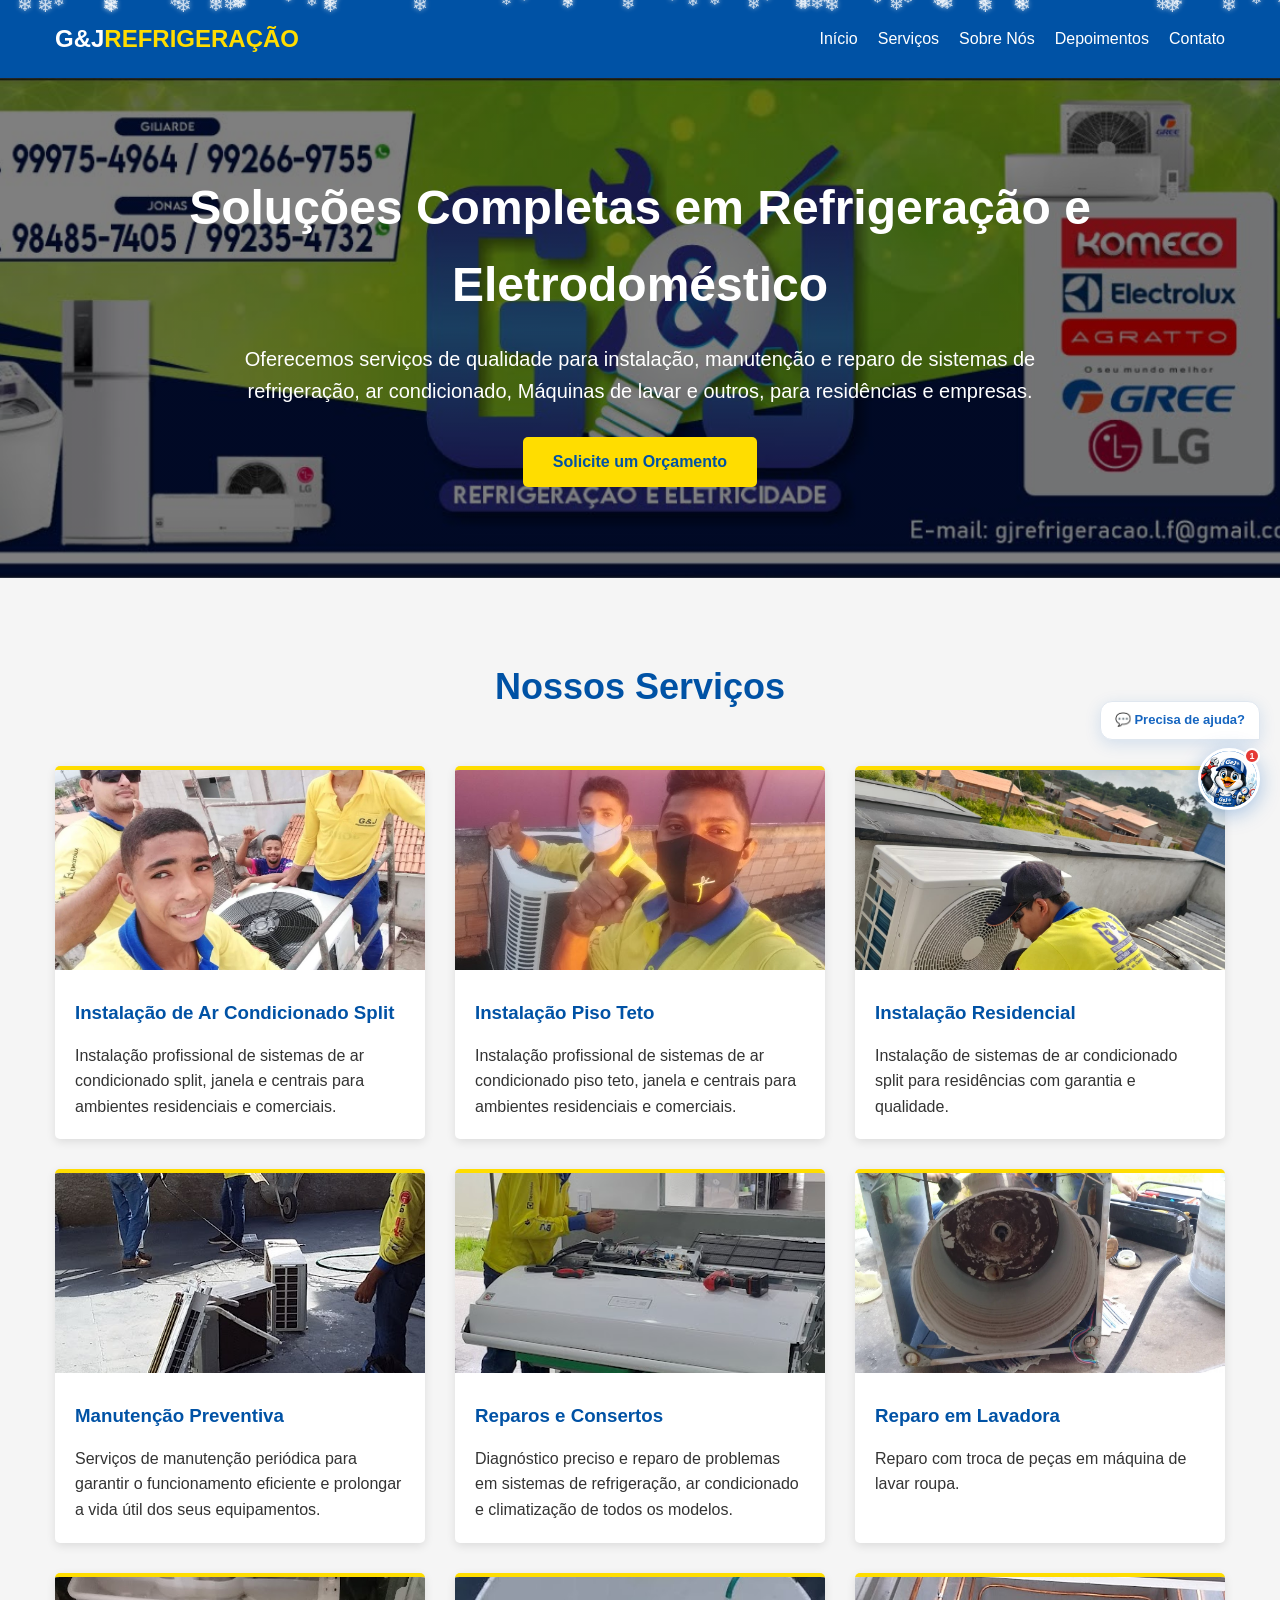
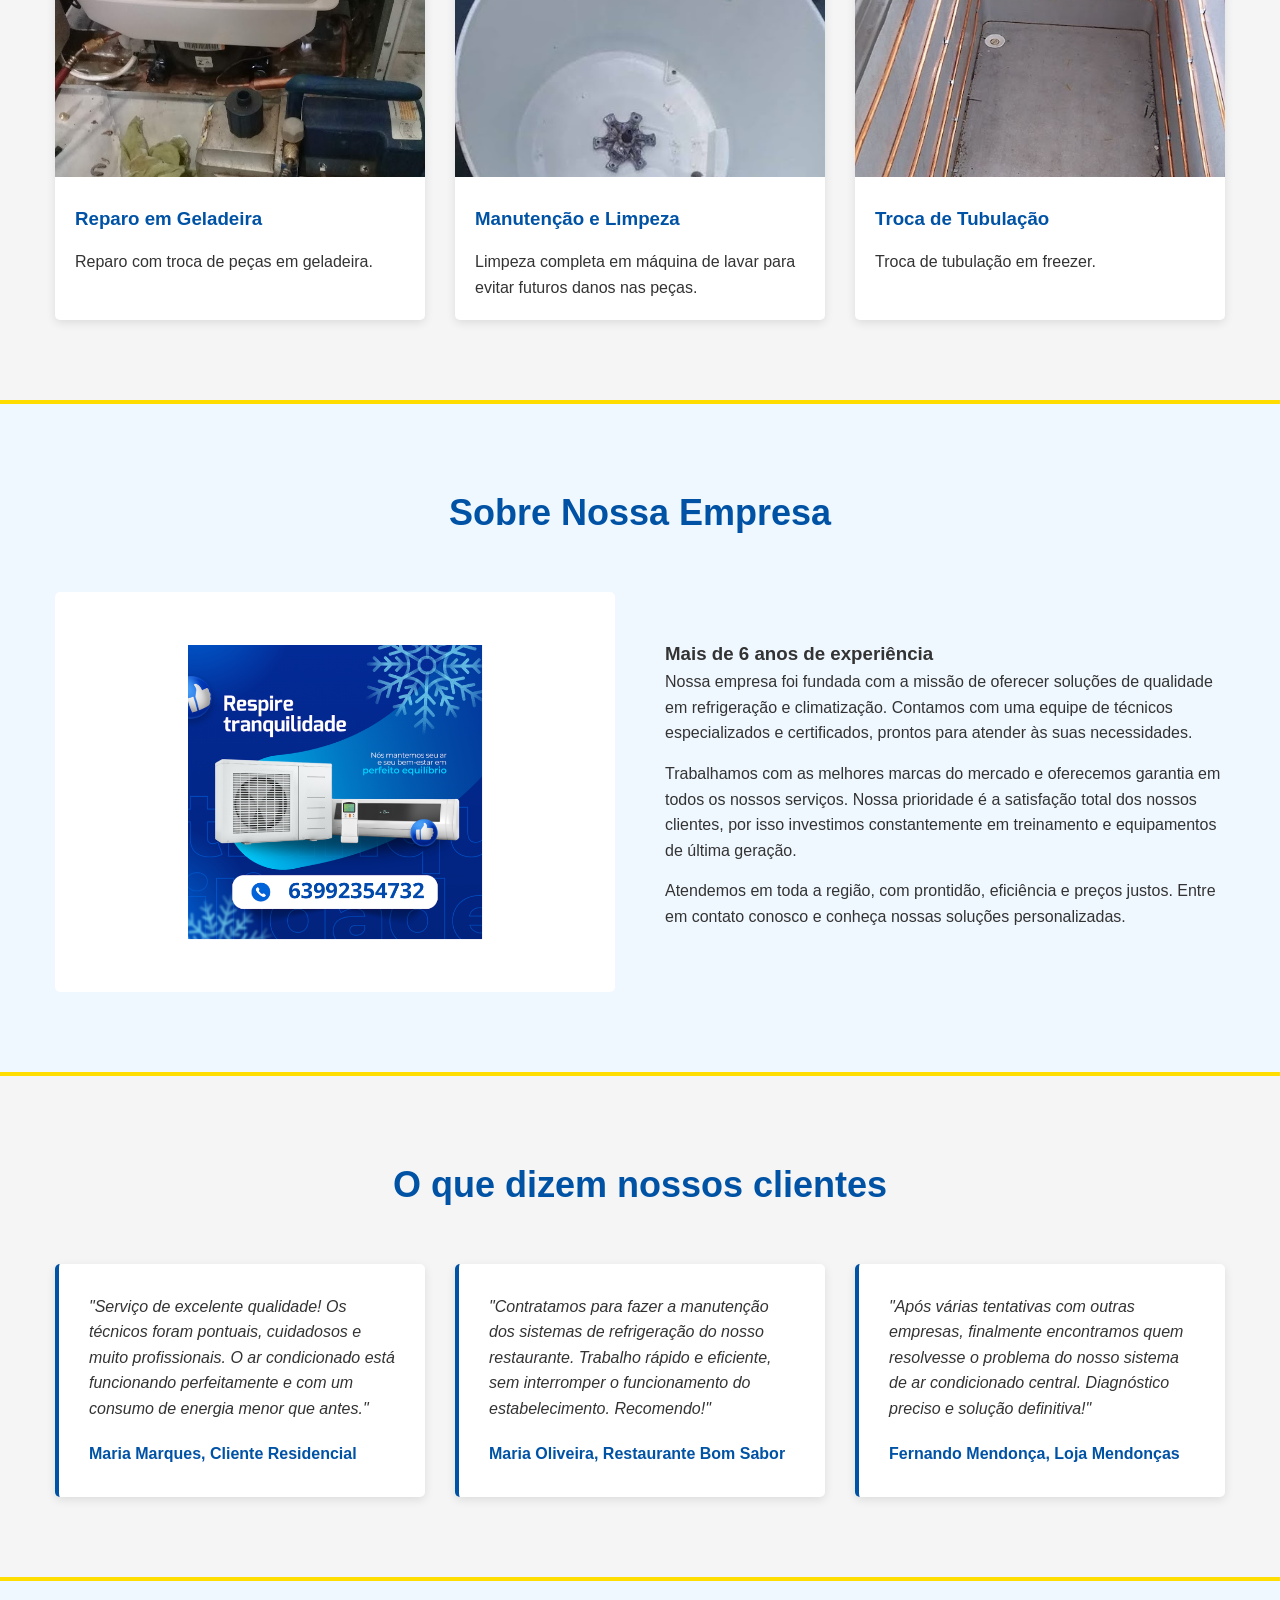
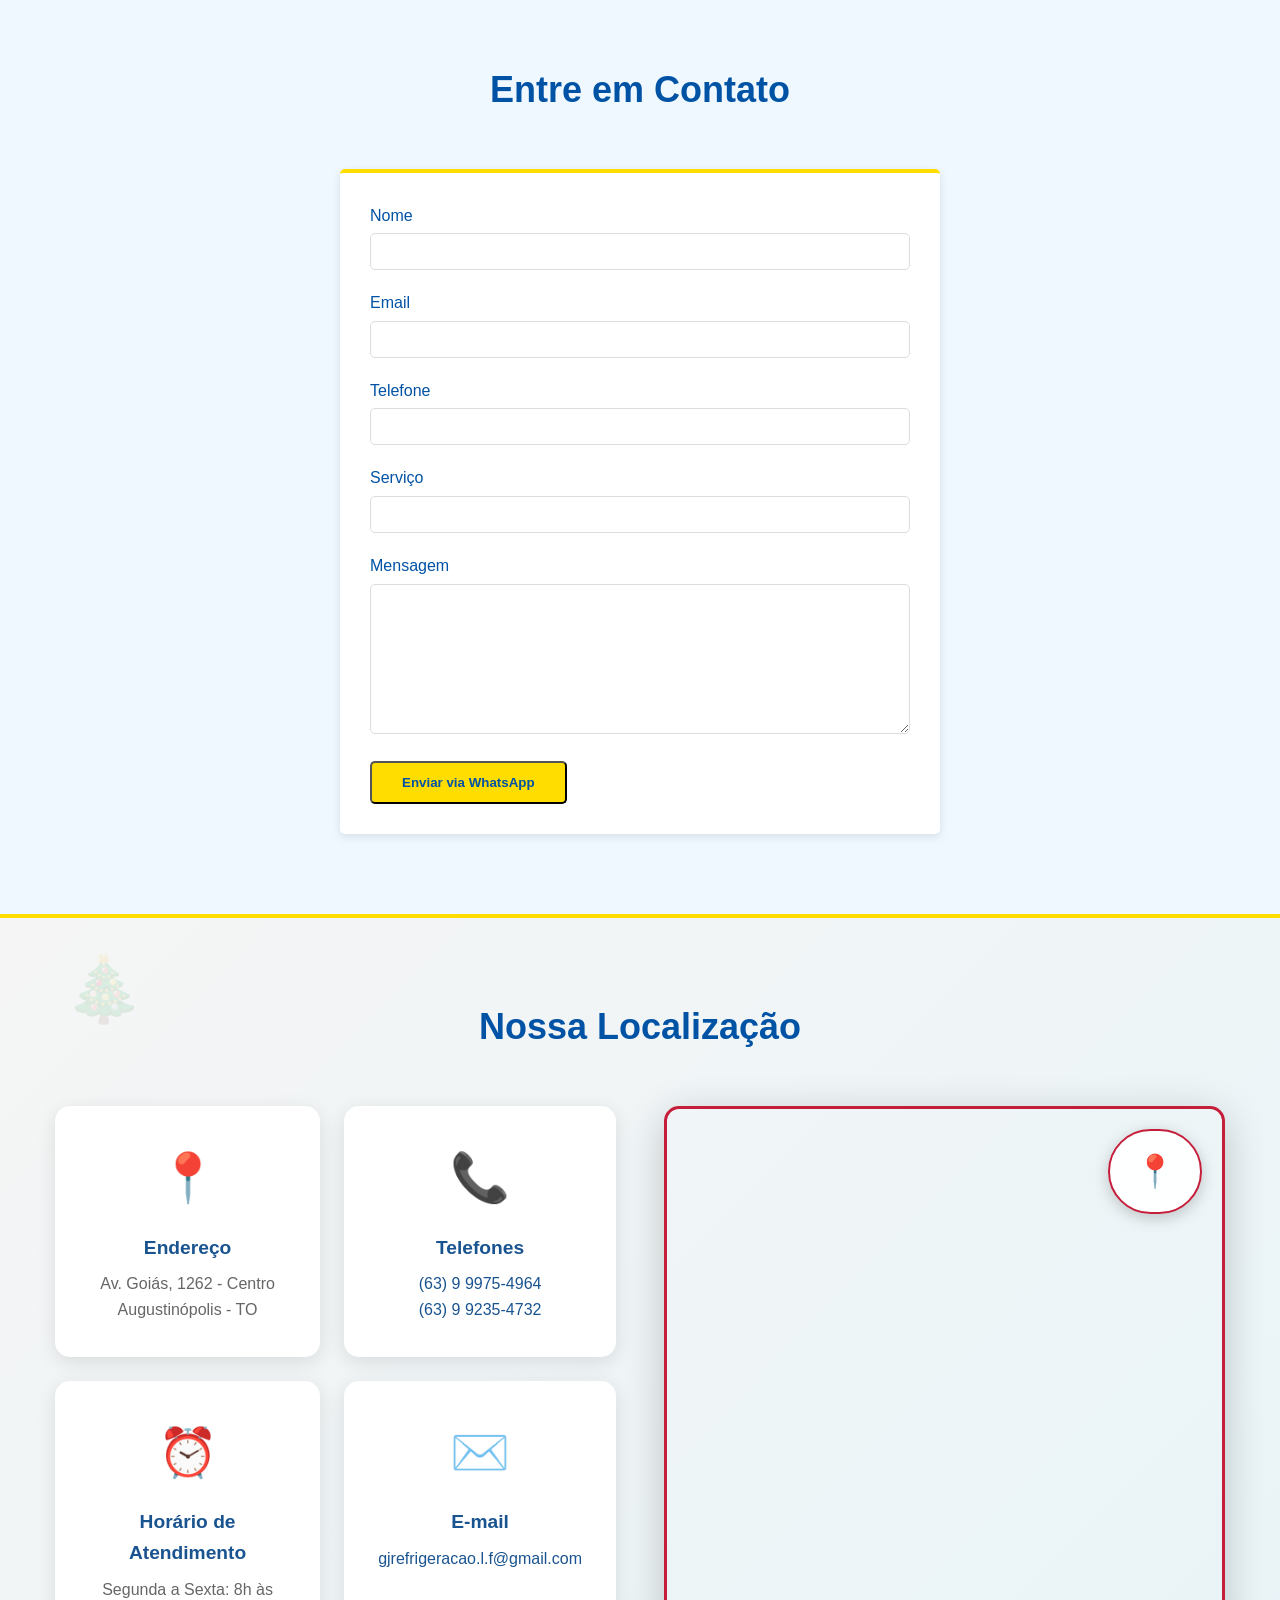
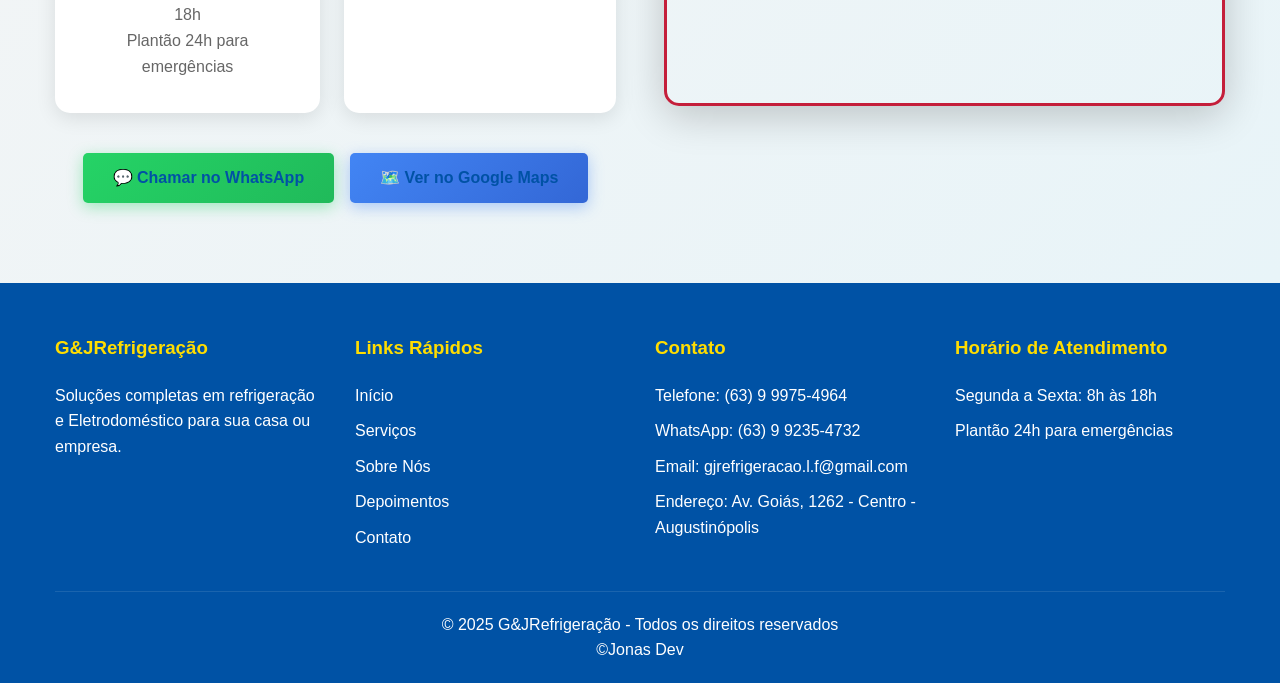
==== commit ac0339f0: "Update index.html" ====
--- a/index.html
+++ b/index.html
@@ -108,7 +108,7 @@
             bottom: 170px;      /* Fica acima do botão do Gel */
             right: 20px;
             width: 360px;
-            height: min(580px, calc(100vh - 190px));
+           height: min(580px, calc(100vh - 190px));
             z-index: 9998;
             border-radius: 16px;
             overflow: hidden;
@@ -555,4 +555,4 @@
     <div id="snowflakes-container"></div>
 
 </body>
-</html>+</html>
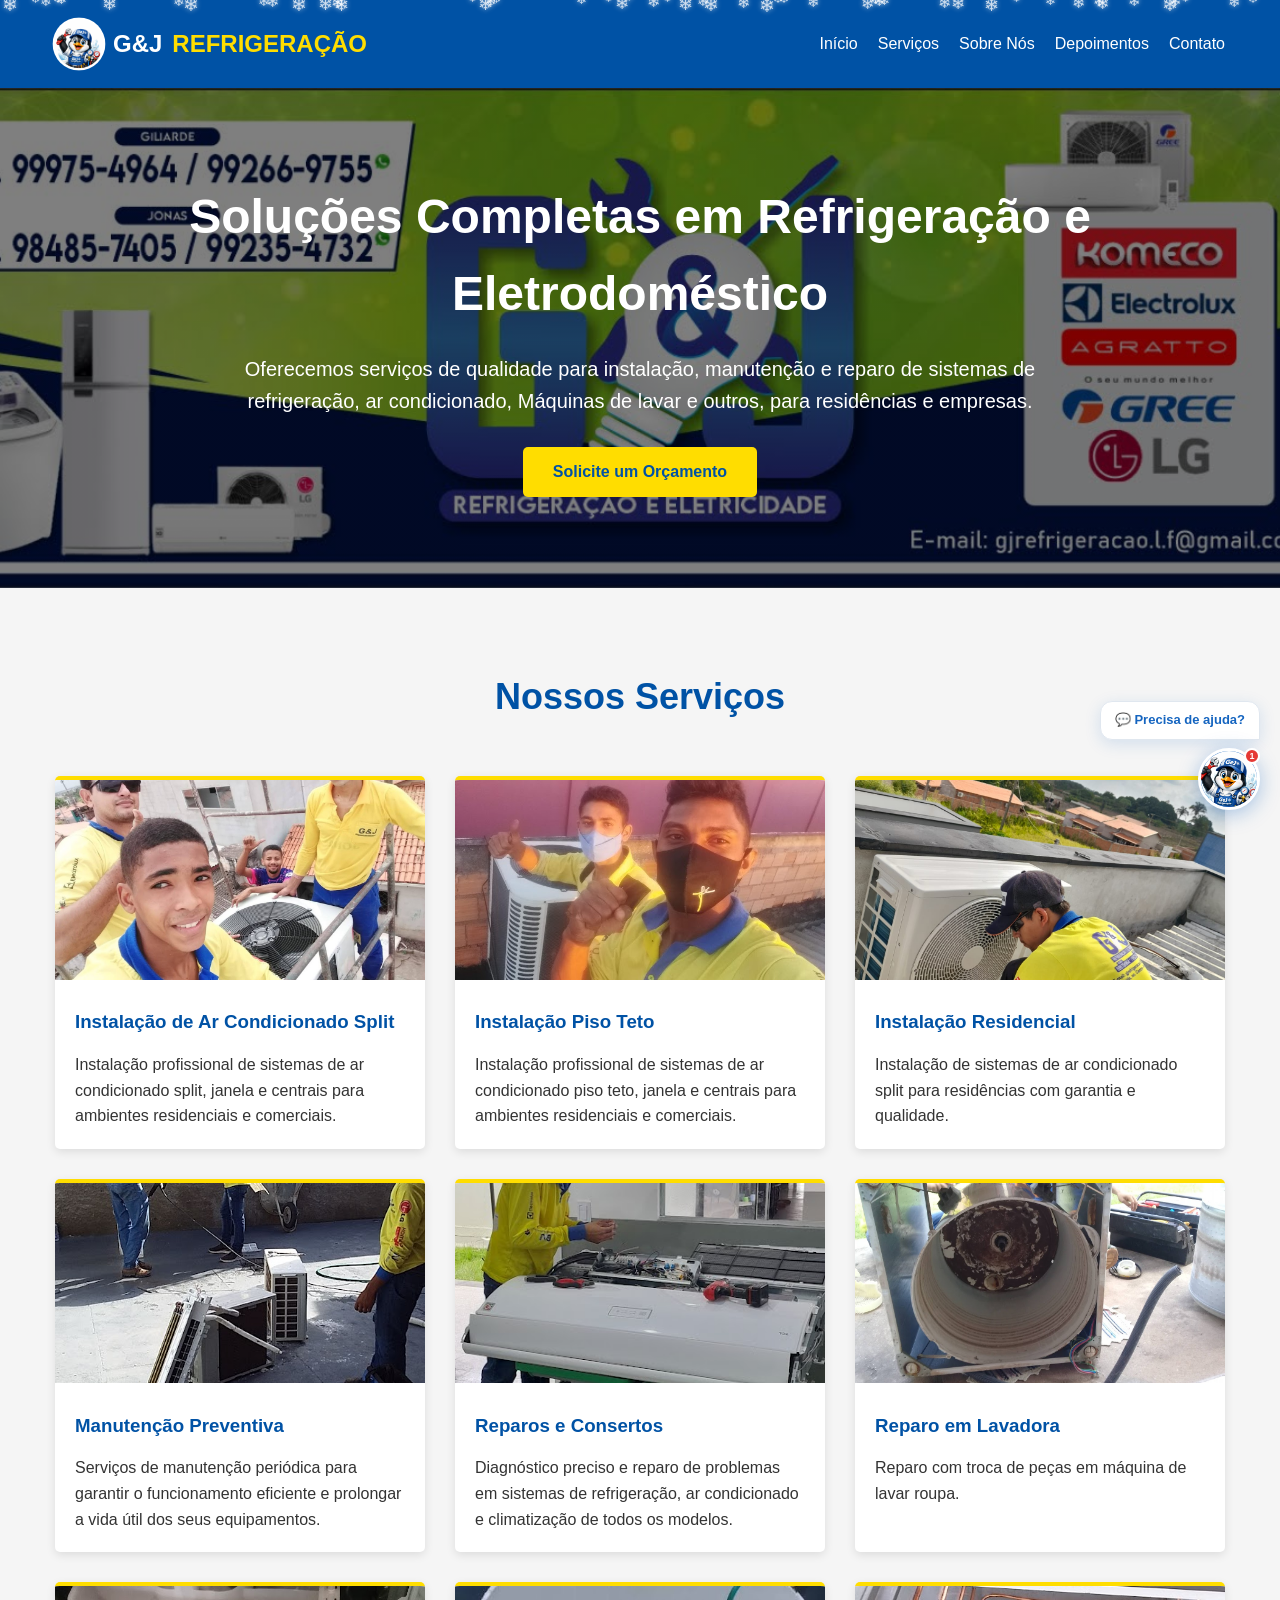
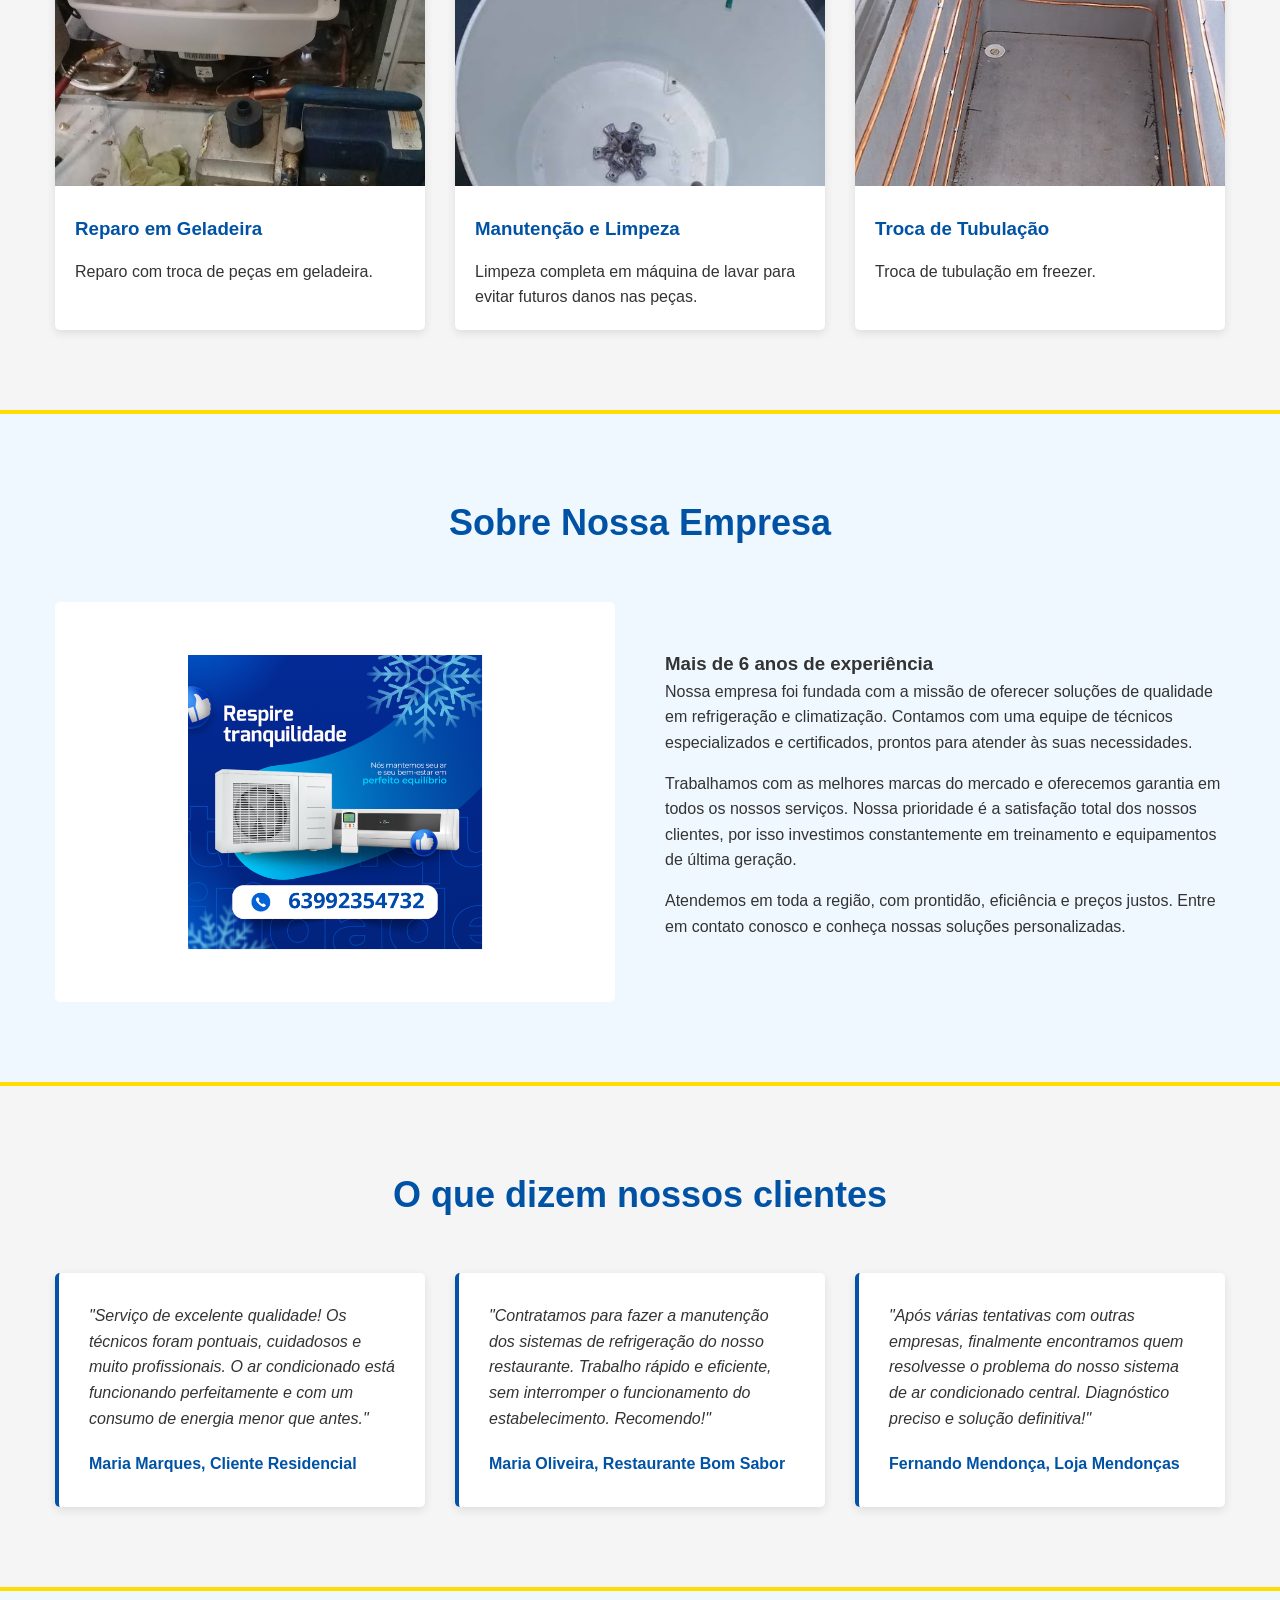
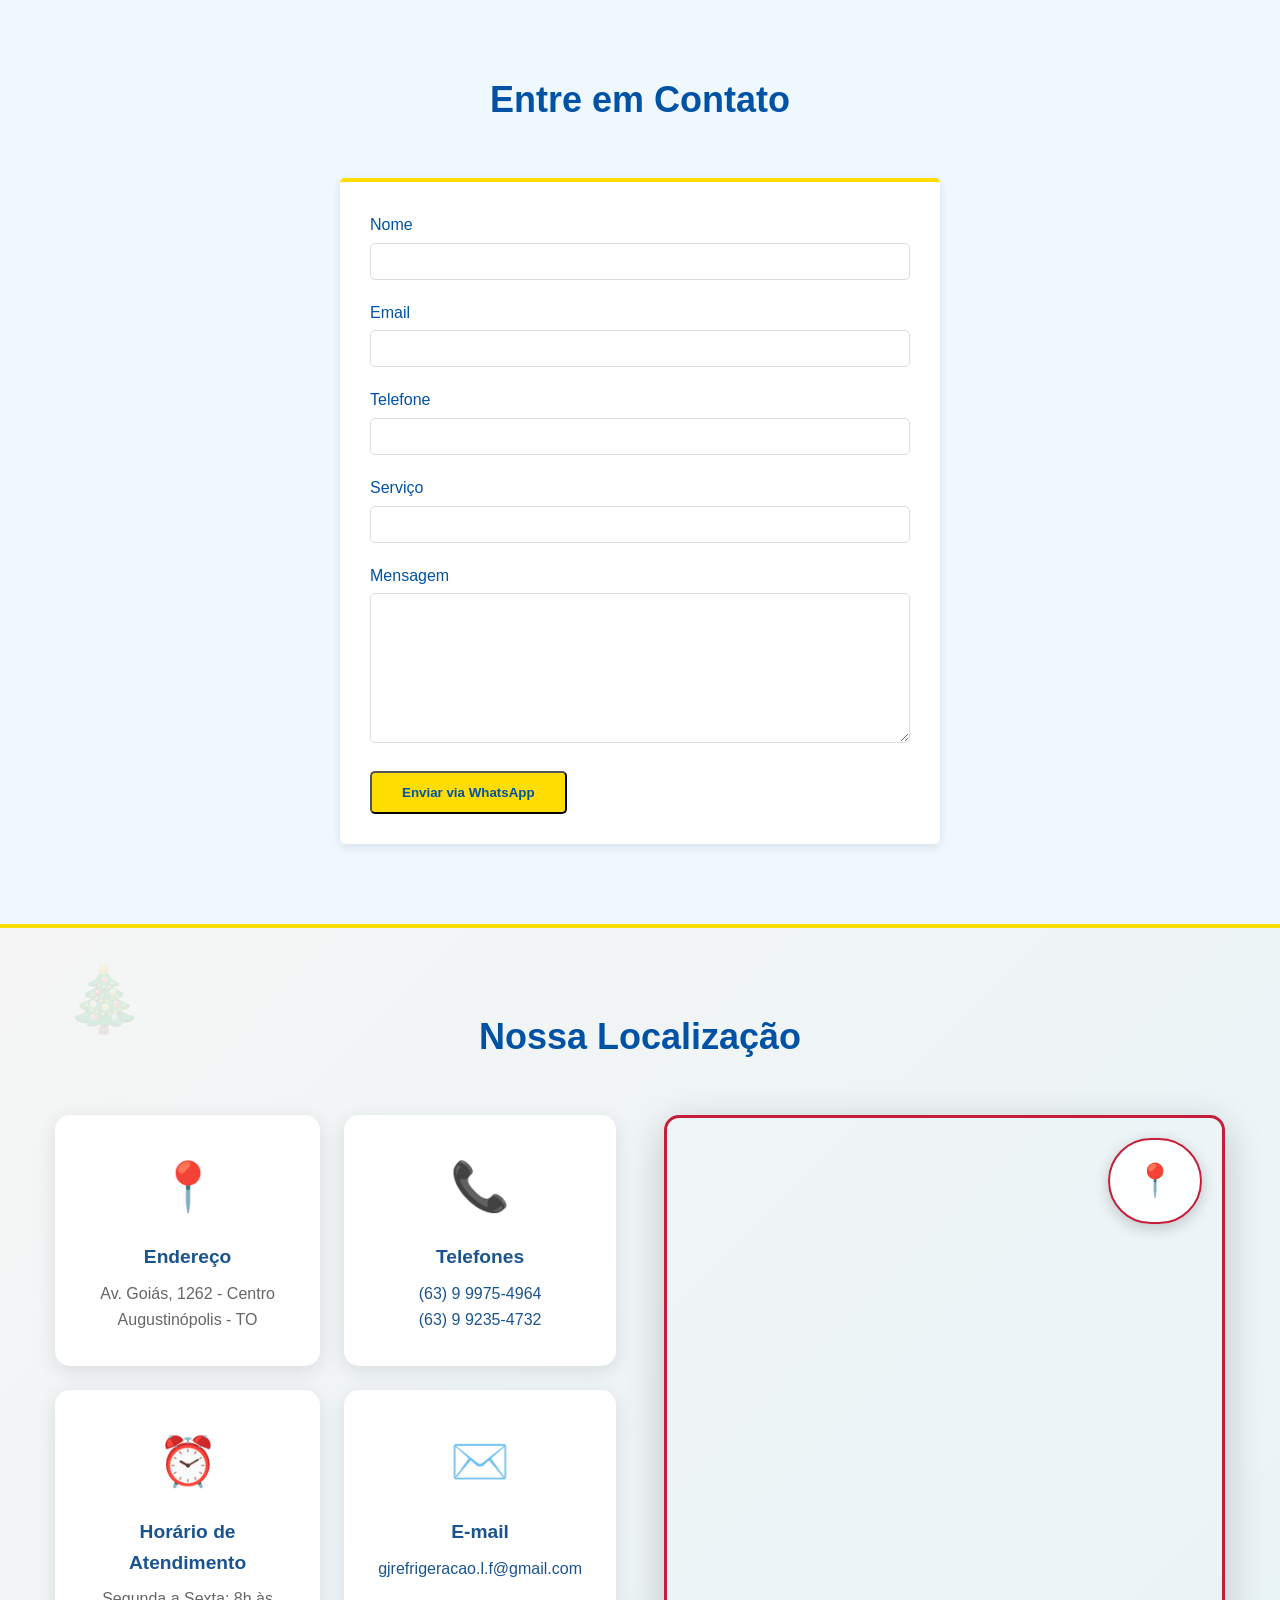
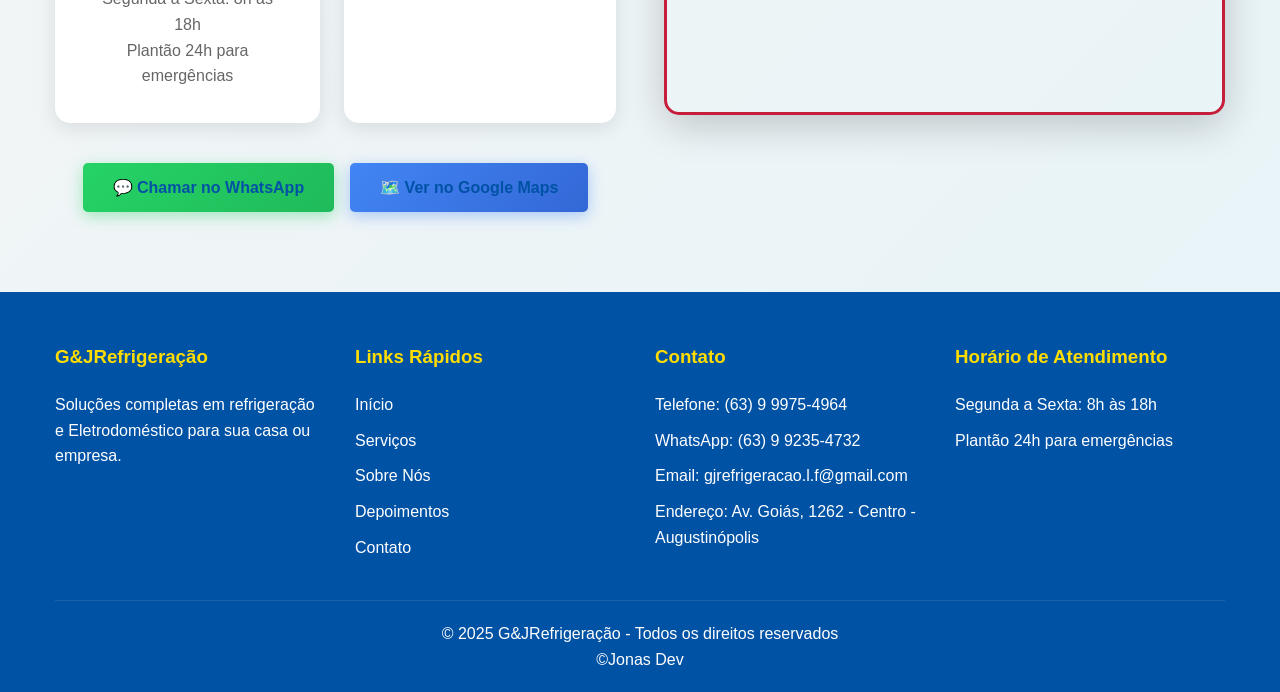
==== commit ed3db4a2: "feat: adiciona mascote Gel na logo do header" ====
--- a/index.html
+++ b/index.html
@@ -108,7 +108,7 @@
             bottom: 170px;      /* Fica acima do botão do Gel */
             right: 20px;
             width: 360px;
-           height: min(580px, calc(100vh - 190px));
+            height: min(580px, calc(100vh - 190px));
             z-index: 9998;
             border-radius: 16px;
             overflow: hidden;
@@ -223,10 +223,14 @@
     <!-- ============================================
          HEADER
          ============================================ -->
-    <header class="christmas-header">
+   <header class="christmas-header">
         <div class="container">
             <nav>
-                <div class="logo">G&J<span>REFRIGERAÇÃO</span></div>
+                <div class="logo" style="display:flex;align-items:center;gap:10px;">
+                    <!-- Mascote Gel ao lado do nome da empresa -->
+                    <img src="./img/mascote-gej.png" alt="Gel" style="width:48px;height:48px;border-radius:50%;object-fit:cover;object-position:center top;transform:scale(1.1);border:2px solid rgba(255,255,255,0.5);background:#fff;">
+                    G&J<span>REFRIGERAÇÃO</span>
+                </div>
                 <ul class="menu">
                     <li><a href="#inicio">Início</a></li>
                     <li><a href="#servicos">Serviços</a></li>
@@ -555,4 +559,4 @@
     <div id="snowflakes-container"></div>
 
 </body>
-</html>
+</html>
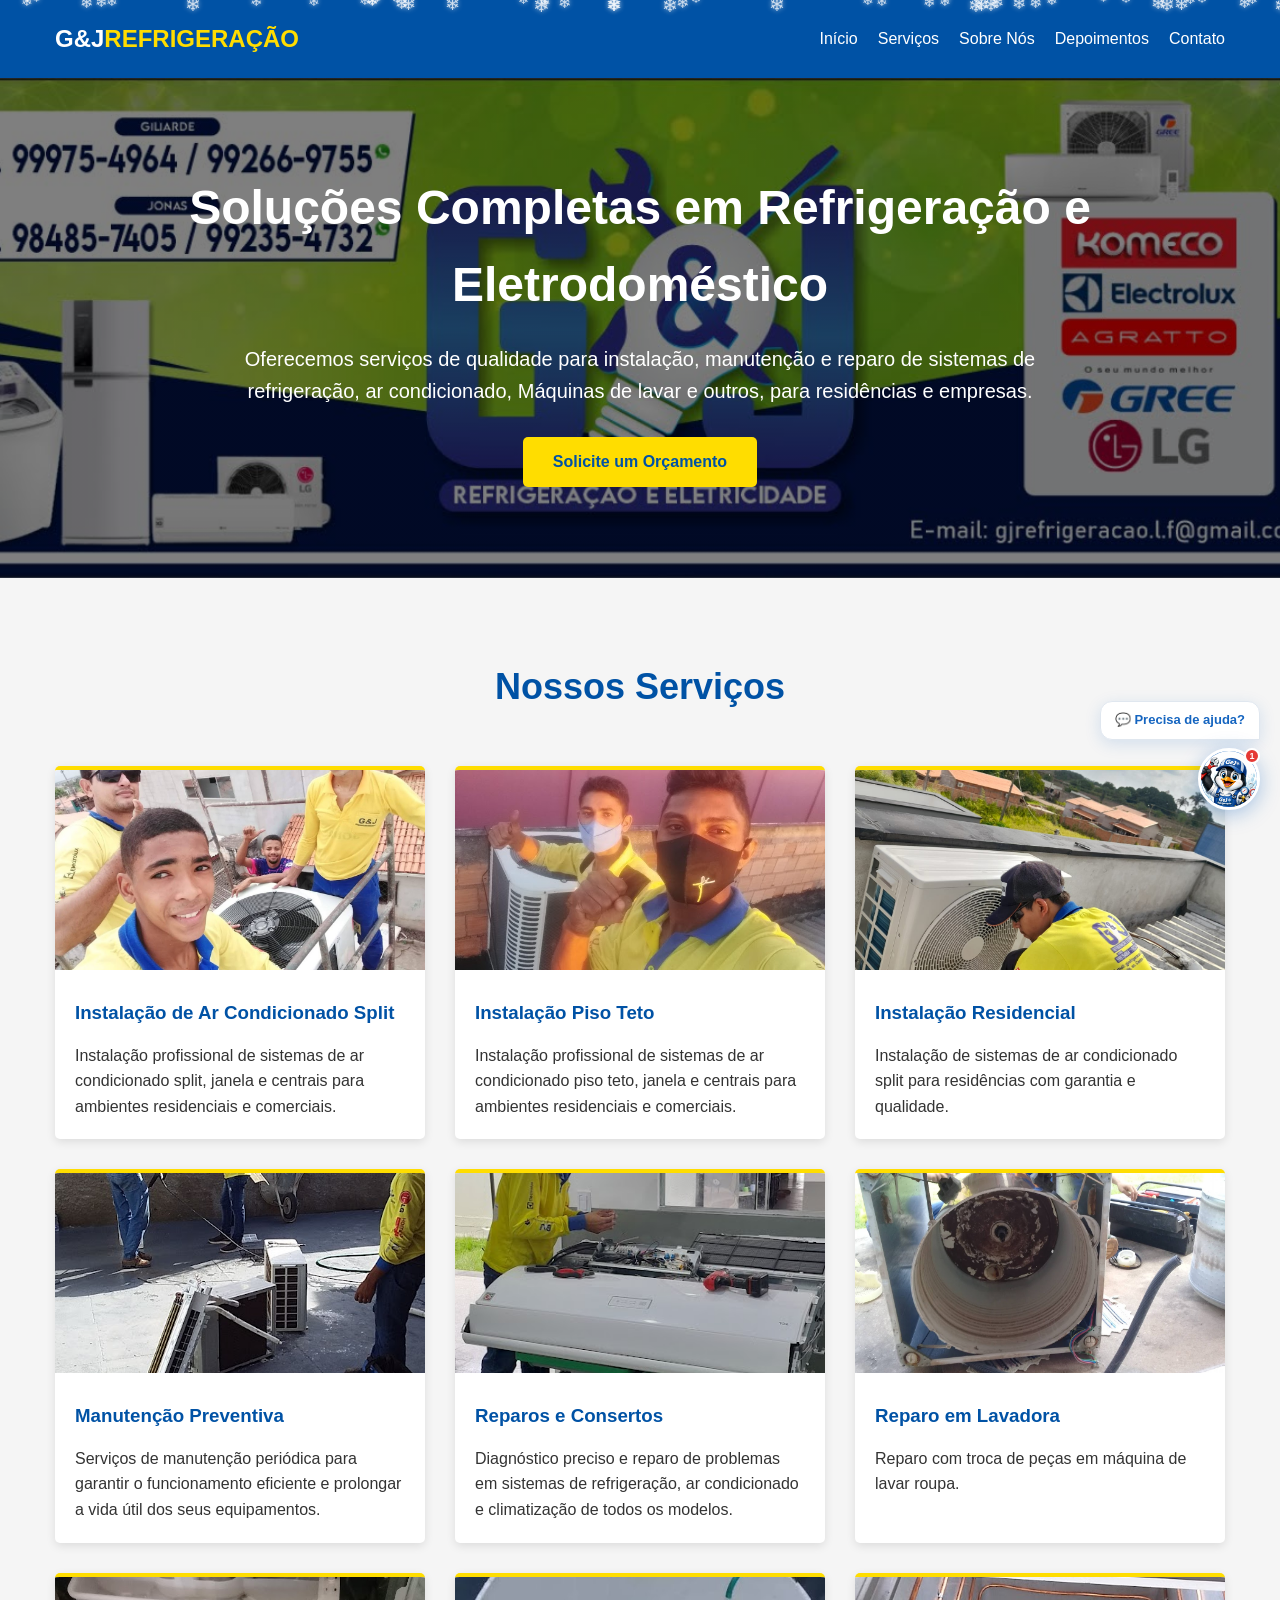
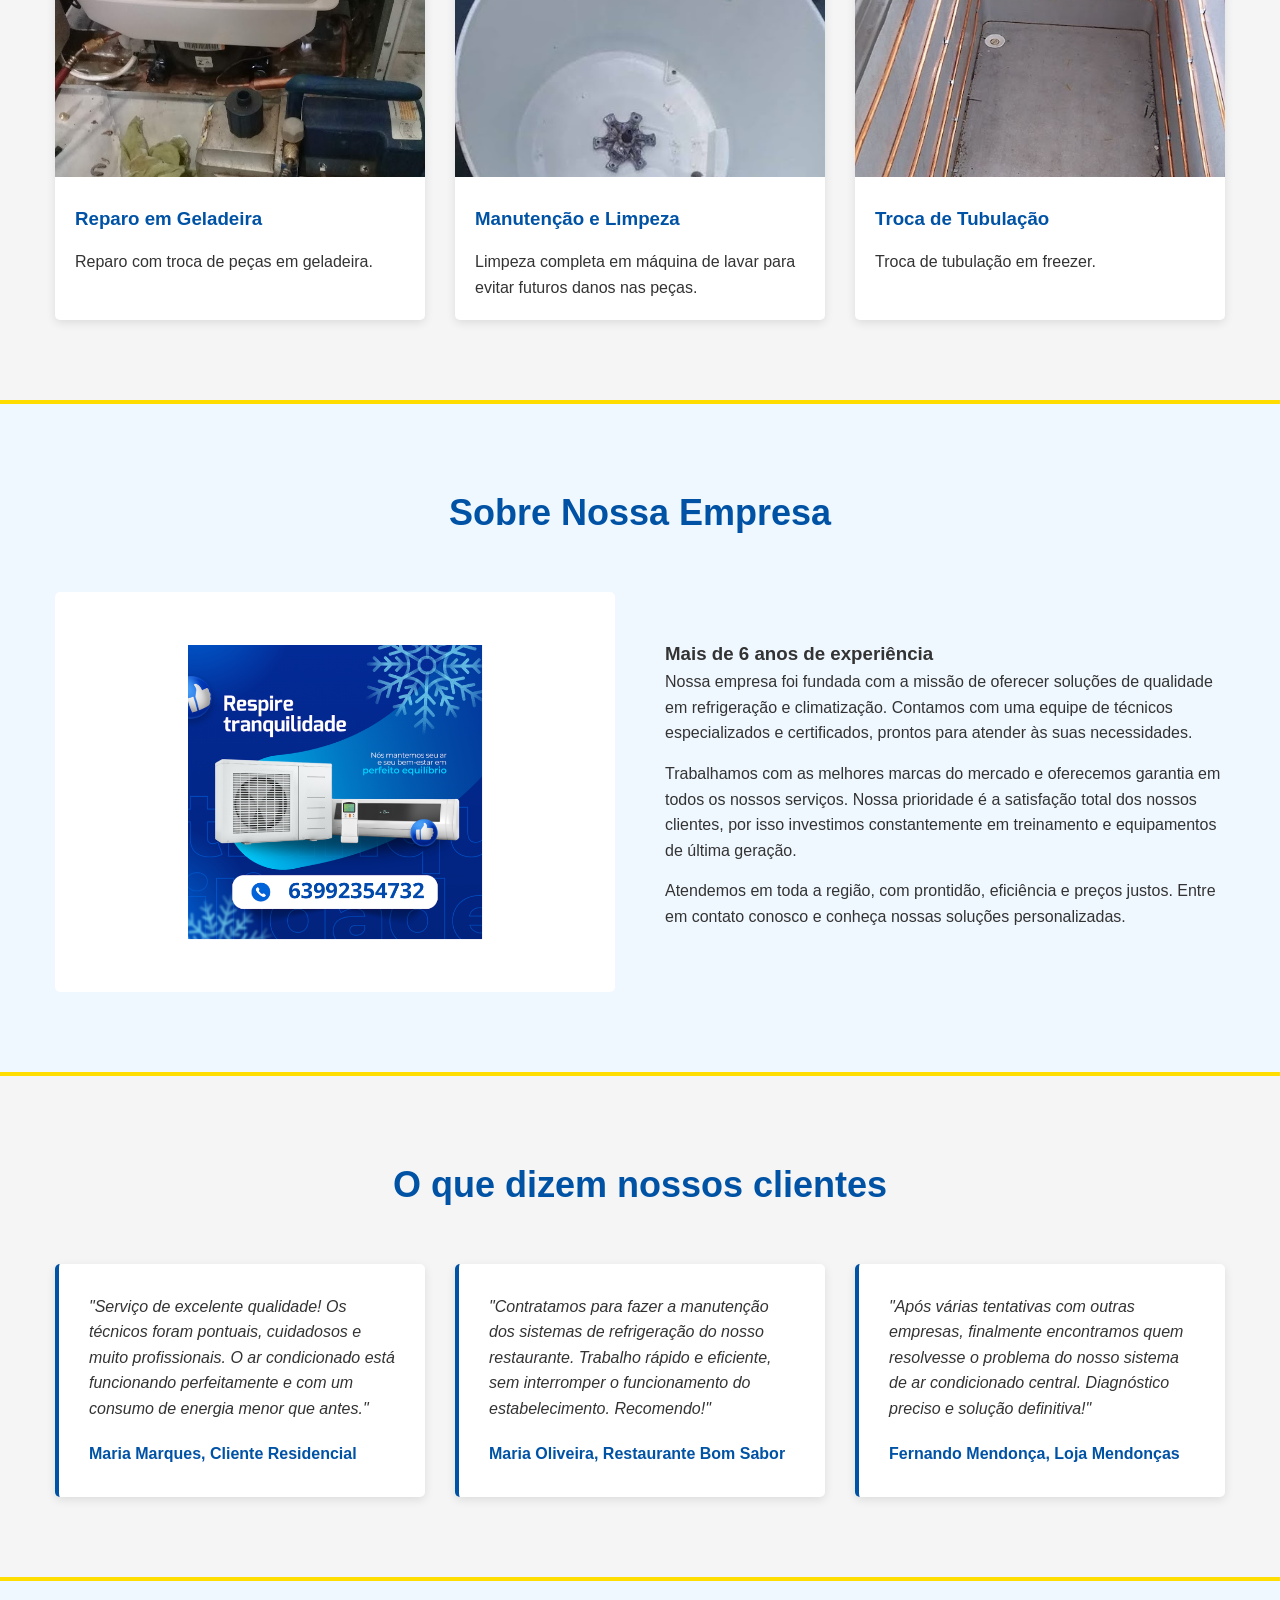
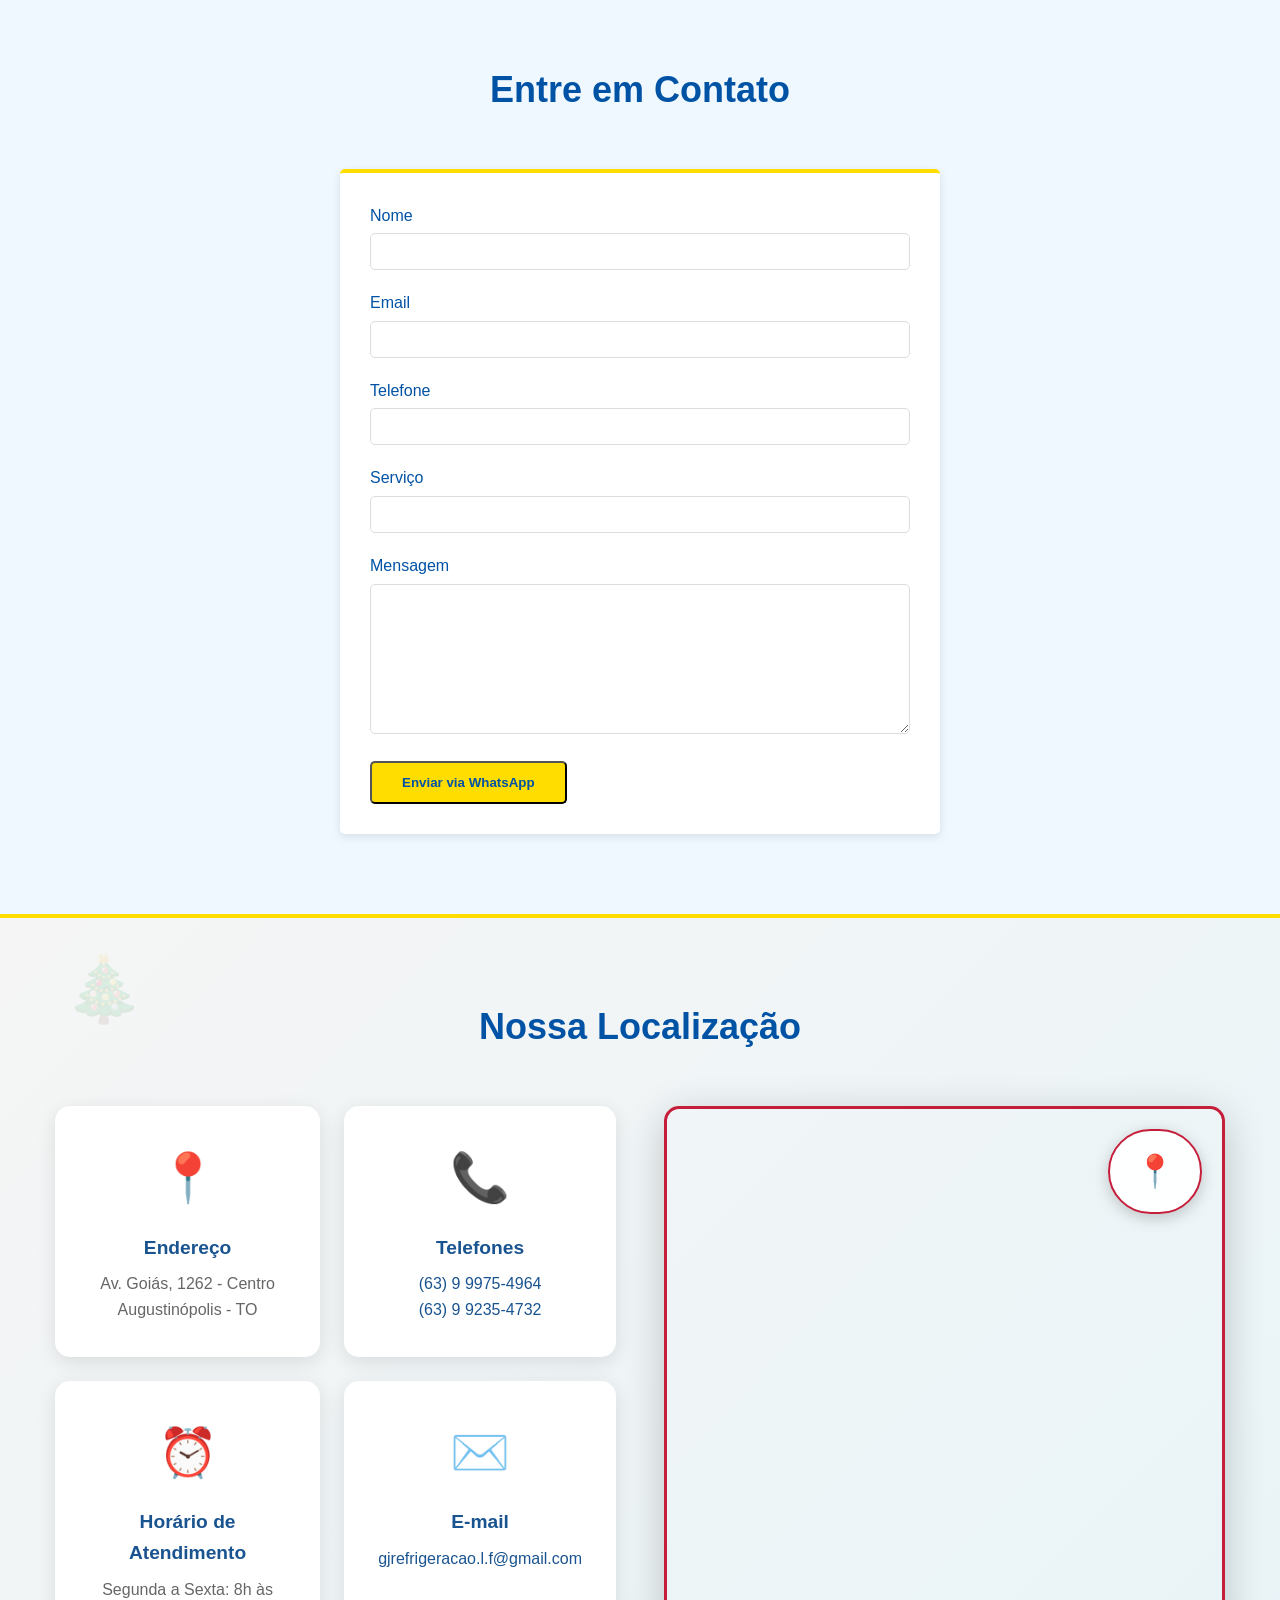
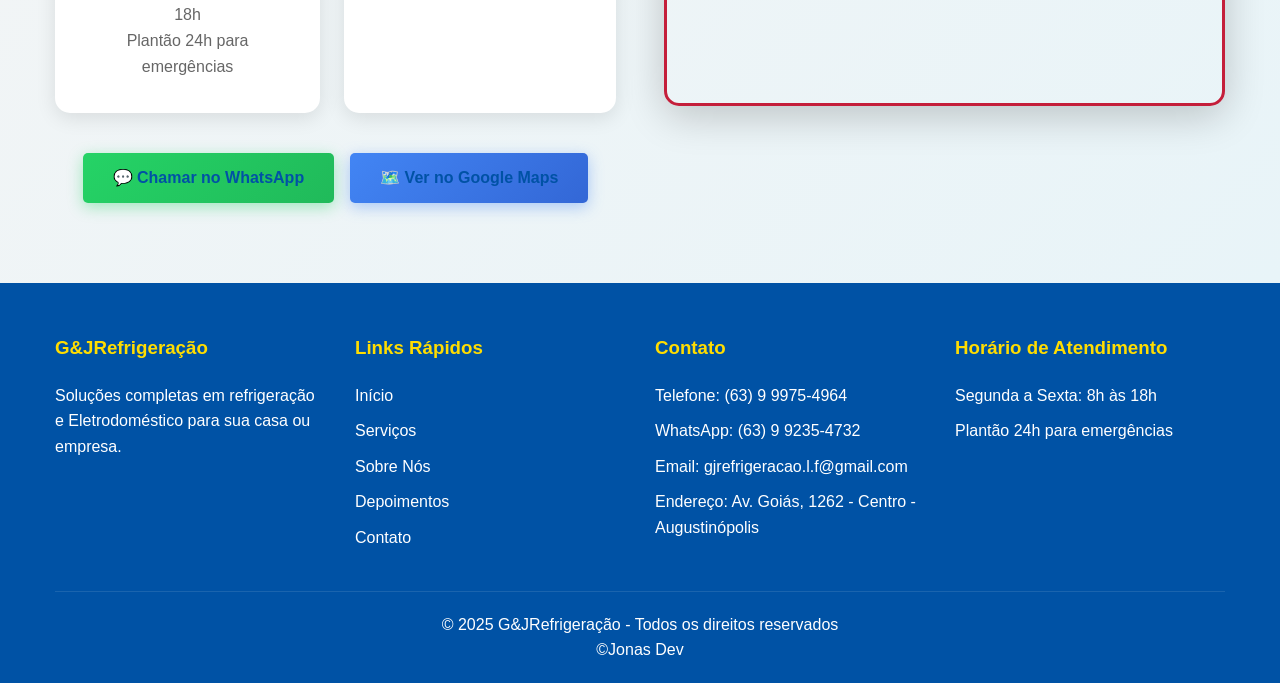
==== commit 33345961: "fix: resolve conflito no index.html" ====
--- a/index.html
+++ b/index.html
@@ -108,7 +108,7 @@
             bottom: 170px;      /* Fica acima do botão do Gel */
             right: 20px;
             width: 360px;
-            height: min(580px, calc(100vh - 190px));
+           height: min(580px, calc(100vh - 190px));
             z-index: 9998;
             border-radius: 16px;
             overflow: hidden;
@@ -223,14 +223,10 @@
     <!-- ============================================
          HEADER
          ============================================ -->
-   <header class="christmas-header">
+    <header class="christmas-header">
         <div class="container">
             <nav>
-                <div class="logo" style="display:flex;align-items:center;gap:10px;">
-                    <!-- Mascote Gel ao lado do nome da empresa -->
-                    <img src="./img/mascote-gej.png" alt="Gel" style="width:48px;height:48px;border-radius:50%;object-fit:cover;object-position:center top;transform:scale(1.1);border:2px solid rgba(255,255,255,0.5);background:#fff;">
-                    G&J<span>REFRIGERAÇÃO</span>
-                </div>
+                <div class="logo">G&J<span>REFRIGERAÇÃO</span></div>
                 <ul class="menu">
                     <li><a href="#inicio">Início</a></li>
                     <li><a href="#servicos">Serviços</a></li>
@@ -559,4 +555,4 @@
     <div id="snowflakes-container"></div>
 
 </body>
-</html>+</html>
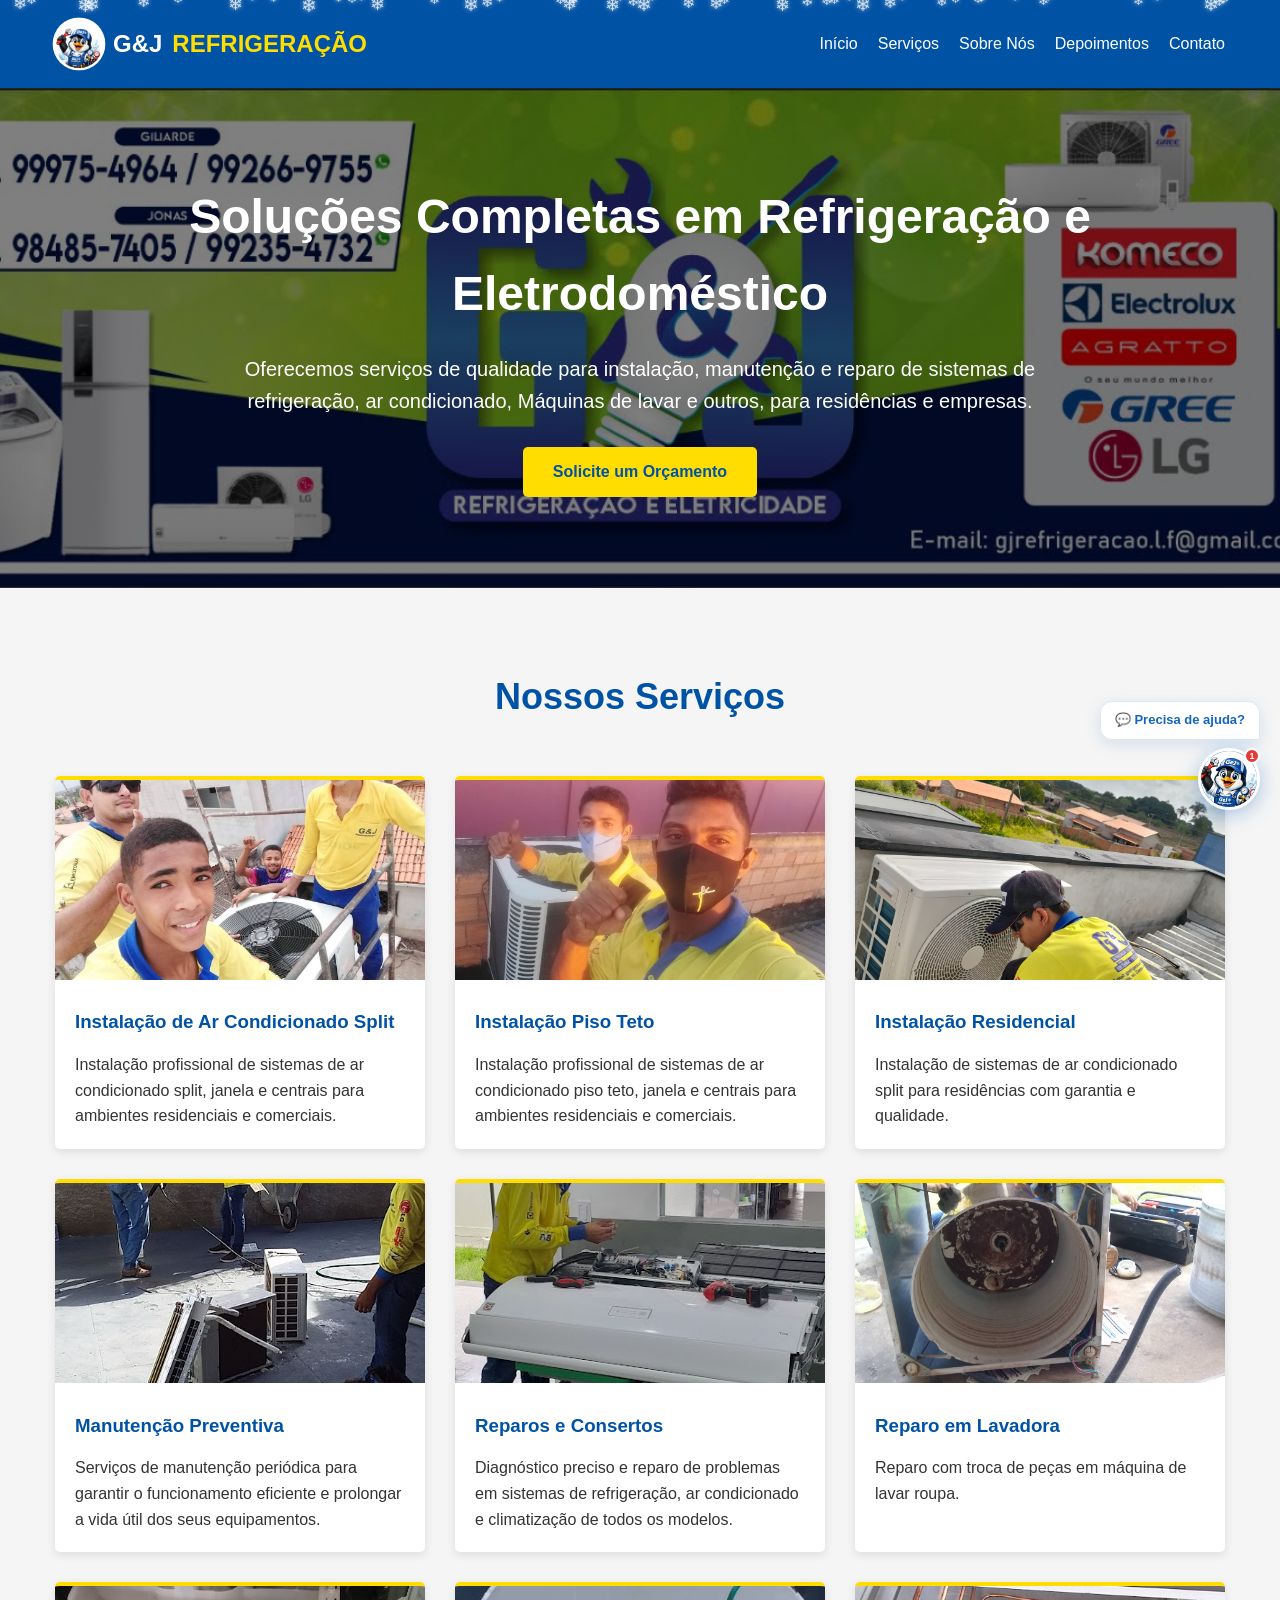
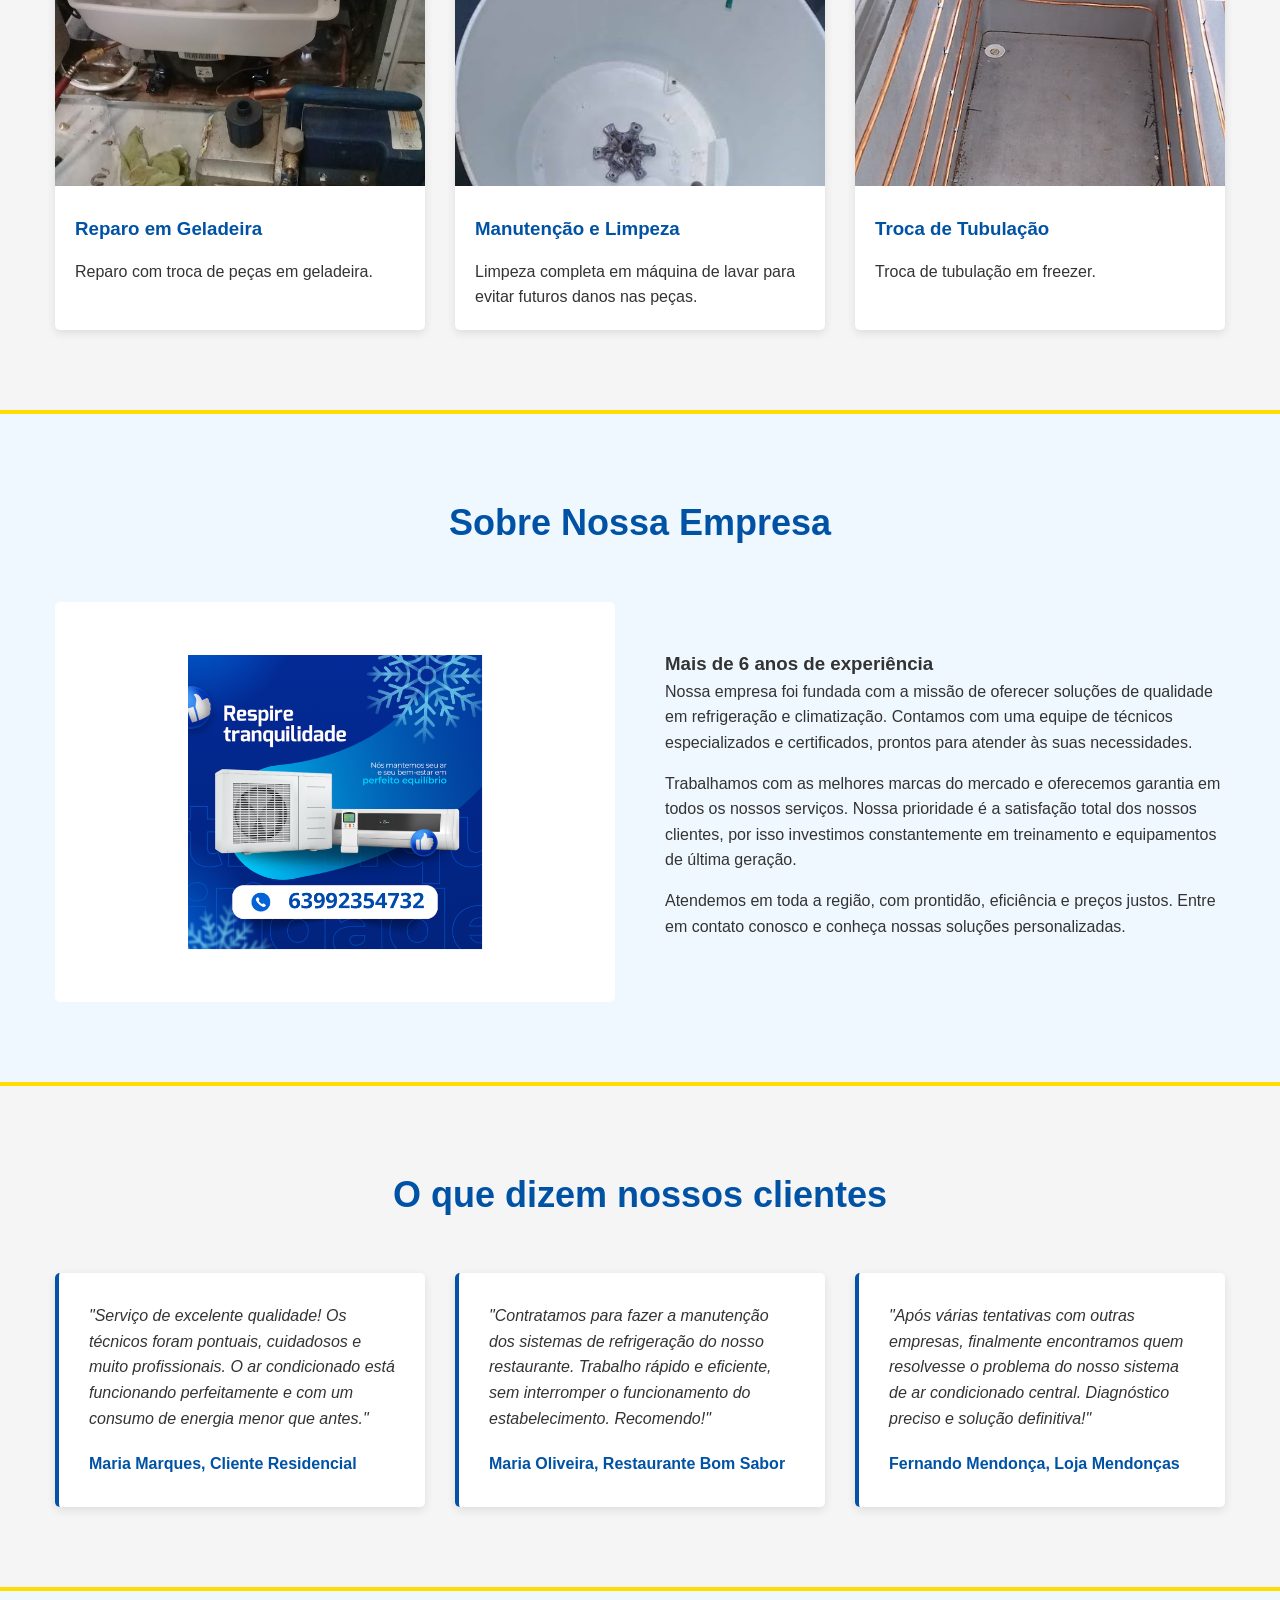
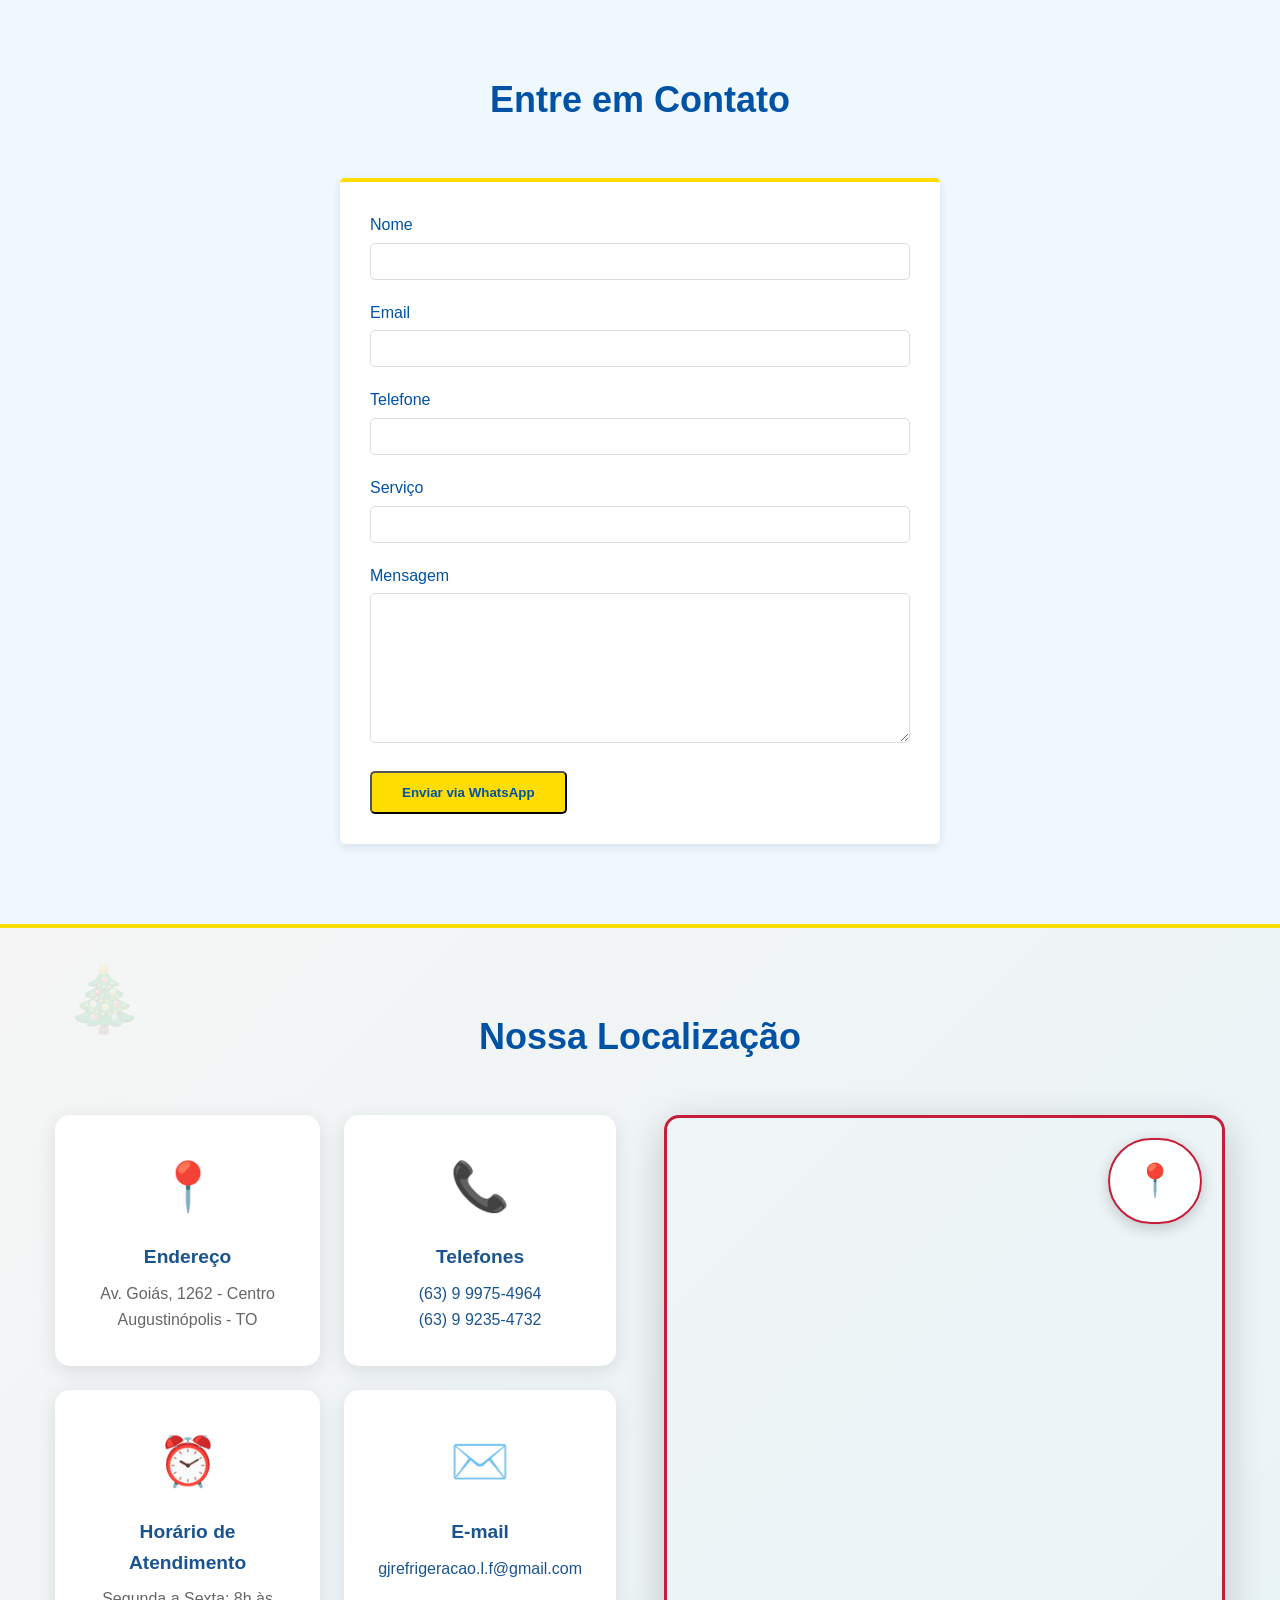
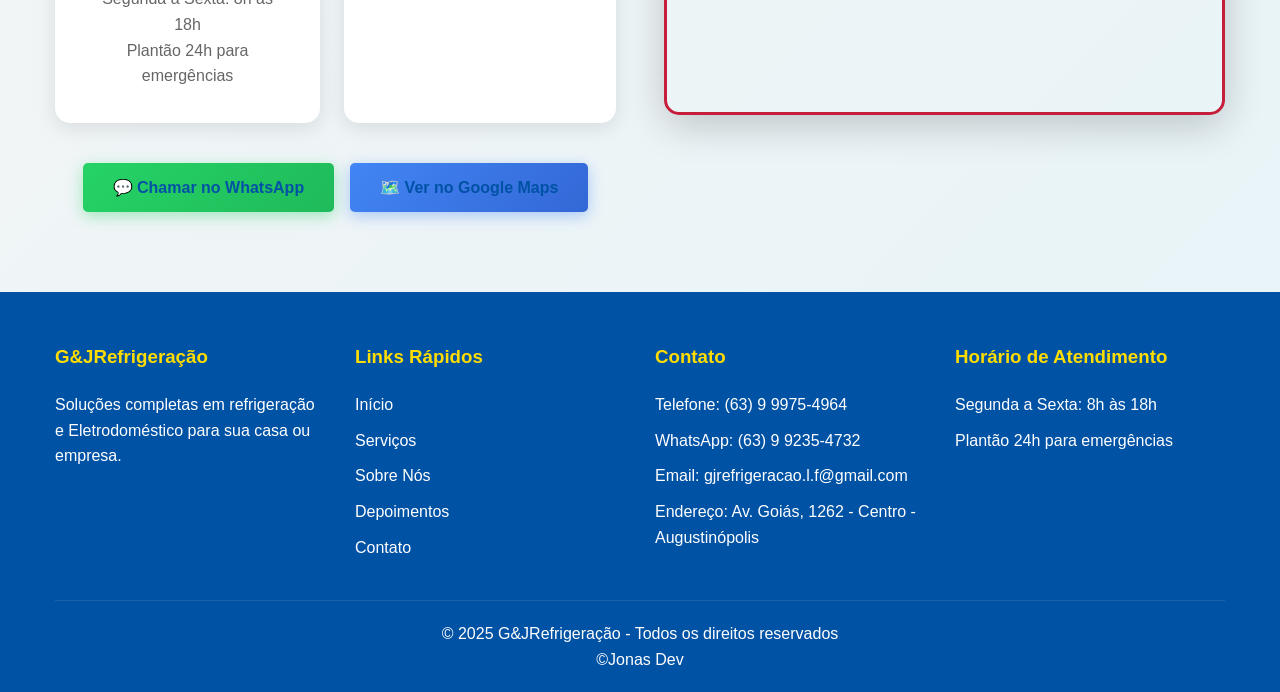
==== commit 5017625a: "feat: adiciona mascote Gel na logo do header" ====
--- a/index.html
+++ b/index.html
@@ -9,7 +9,6 @@
 
     <!-- Estilo do botão flutuante do Gel e do popup do chat -->
     <style>
-
         /* =====================================================
            BOTÃO FLUTUANTE DO GEL 🐧
            Fica no canto inferior direito, acima do botão
@@ -19,7 +18,8 @@
         /* Wrapper que agrupa o botão e o balão de chamada */
         .gel-float-wrapper {
             position: fixed;
-            bottom: 90px;       /* Fica acima do botão do WhatsApp */
+            bottom: 90px;
+            /* Fica acima do botão do WhatsApp */
             right: 20px;
             z-index: 9999;
             display: flex;
@@ -37,14 +37,22 @@
             font-size: 13px;
             font-weight: 700;
             color: #1565c0;
-            box-shadow: 0 4px 16px rgba(21,101,192,0.15);
+            box-shadow: 0 4px 16px rgba(21, 101, 192, 0.15);
             white-space: nowrap;
             animation: bobble 3s ease-in-out infinite;
             font-family: sans-serif;
         }
+
         @keyframes bobble {
-            0%,100% { transform: translateY(0); }
-            50%      { transform: translateY(-5px); }
+
+            0%,
+            100% {
+                transform: translateY(0);
+            }
+
+            50% {
+                transform: translateY(-5px);
+            }
         }
 
         /* Botão redondo com a foto do mascote */
@@ -54,7 +62,7 @@
             border-radius: 50%;
             background: #1565c0;
             border: 3px solid #fff;
-            box-shadow: 0 4px 20px rgba(21,101,192,0.35);
+            box-shadow: 0 4px 20px rgba(21, 101, 192, 0.35);
             cursor: pointer;
             overflow: hidden;
             transition: transform 0.2s, box-shadow 0.2s;
@@ -62,10 +70,12 @@
             align-items: center;
             justify-content: center;
         }
+
         .gel-float-btn:hover {
             transform: scale(1.08);
-            box-shadow: 0 6px 28px rgba(21,101,192,0.45);
-        }
+            box-shadow: 0 6px 28px rgba(21, 101, 192, 0.45);
+        }
+
         .gel-float-btn img {
             width: 100%;
             height: 100%;
@@ -105,14 +115,15 @@
            ===================================================== */
         .gel-chat-popup {
             position: fixed;
-            bottom: 170px;      /* Fica acima do botão do Gel */
+            bottom: 170px;
+            /* Fica acima do botão do Gel */
             right: 20px;
             width: 360px;
-           height: min(580px, calc(100vh - 190px));
+            height: min(580px, calc(100vh - 190px));
             z-index: 9998;
             border-radius: 16px;
             overflow: hidden;
-            box-shadow: 0 8px 40px rgba(21,101,192,0.25);
+            box-shadow: 0 8px 40px rgba(21, 101, 192, 0.25);
             border: 1px solid #e0e7ef;
 
             /* Começa escondido — aparece com animação ao clicar */
@@ -146,12 +157,12 @@
                 right: 8px;
                 bottom: 160px;
             }
+
             .gel-float-wrapper {
                 right: 12px;
                 bottom: 80px;
             }
         }
-
     </style>
 </head>
 
@@ -183,9 +194,7 @@
     <div class="gel-chat-popup" id="gel-chat-popup">
         <!-- O iframe carrega o arquivo gj-chat-bot.html -->
         <!-- IMPORTANTE: o arquivo gj-chat-bot.html deve estar na raiz do projeto -->
-        <iframe
-            src="./gj-chat-bot.html"
-            title="Assistente Virtual Gel - G&J Refrigeração">
+        <iframe src="./gj-chat-bot.html" title="Assistente Virtual Gel - G&J Refrigeração">
         </iframe>
     </div>
 
@@ -195,16 +204,16 @@
 
         function toggleChat() {
             chatAberto = !chatAberto;
-            const popup  = document.getElementById('gel-chat-popup');
+            const popup = document.getElementById('gel-chat-popup');
             const bubble = document.getElementById('gel-bubble');
-            const notif  = document.getElementById('gel-notif');
+            const notif = document.getElementById('gel-notif');
 
             if (chatAberto) {
                 // Abre o chat
                 popup.classList.add('open');
                 // Esconde o balãozinho e a notificação depois que abriu
                 bubble.style.display = 'none';
-                notif.style.display  = 'none';
+                notif.style.display = 'none';
             } else {
                 // Fecha o chat
                 popup.classList.remove('open');
@@ -226,7 +235,11 @@
     <header class="christmas-header">
         <div class="container">
             <nav>
-                <div class="logo">G&J<span>REFRIGERAÇÃO</span></div>
+                <div class="logo" style="display:flex;align-items:center;gap:10px;">
+                    <img src="./img/mascote-gej.png" alt="Gel"
+                        style="width:48px;height:48px;border-radius:50%;object-fit:cover;object-position:center top;transform:scale(1.1);border:2px solid rgba(255,255,255,0.5);background:#fff;">
+                    G&J<span>REFRIGERAÇÃO</span>
+                </div>
                 <ul class="menu">
                     <li><a href="#inicio">Início</a></li>
                     <li><a href="#servicos">Serviços</a></li>
@@ -275,7 +288,8 @@
                     <img src="./img/serviços.jpeg" alt="Instalação Residencial" class="service-img">
                     <div class="service-content">
                         <h3>Instalação Residencial</h3>
-                        <p>Instalação de sistemas de ar condicionado split para residências com garantia e qualidade.</p>
+                        <p>Instalação de sistemas de ar condicionado split para residências com garantia e qualidade.
+                        </p>
                     </div>
                 </div>
                 <div class="service-card">
@@ -412,10 +426,10 @@
                 <script>
                     function enviarWhatsApp(e) {
                         e.preventDefault();
-                        const nome     = document.getElementById('name').value;
-                        const email    = document.getElementById('email').value;
+                        const nome = document.getElementById('name').value;
+                        const email = document.getElementById('email').value;
                         const telefone = document.getElementById('phone').value;
-                        const servico  = document.getElementById('service').value;
+                        const servico = document.getElementById('service').value;
                         const mensagem = document.getElementById('message').value;
                         let texto = `Olá, sou ${nome}.\n`;
                         texto += `Email: ${email}\n`;
@@ -463,11 +477,11 @@
                     </div>
                     <div class="location-buttons">
                         <a href="https://wa.me/5563992354732?text=Olá!%20Vim%20pelo%20site%20🎄"
-                           class="btn btn-whatsapp" target="_blank">
+                            class="btn btn-whatsapp" target="_blank">
                             💬 Chamar no WhatsApp
                         </a>
                         <a href="https://www.google.com/maps/search/?api=1&query=Av.+Goiás,+1262+-+Centro+-+Augustinópolis+-+TO"
-                           class="btn btn-maps" target="_blank">
+                            class="btn btn-maps" target="_blank">
                             🗺️ Ver no Google Maps
                         </a>
                     </div>
@@ -476,10 +490,8 @@
                     <div class="map-container">
                         <iframe
                             src="https://www.google.com/maps/embed?pb=!1m18!1m12!1m3!1d992.9189293041055!2d-47.89399959146972!3d-5.466074885921257!2m3!1f0!2f0!3f0!3m2!1i1024!2i768!4f13.1!3m3!1m2!1s0x92c517e957ba3da5%3A0xf6cefe3ca9a01b42!2sG%26J%20-%20Refrigera%C3%A7%C3%A3o%20e%20Eletricidade!5e0!3m2!1spt-BR!2sbr!4v1766164442738!5m2!1spt-BR!2sbr"
-                            width="100%" height="100%"
-                            style="border:0; border-radius: 15px;"
-                            allowfullscreen="" loading="lazy"
-                            referrerpolicy="no-referrer-when-downgrade">
+                            width="100%" height="100%" style="border:0; border-radius: 15px;" allowfullscreen=""
+                            loading="lazy" referrerpolicy="no-referrer-when-downgrade">
                         </iframe>
                         <div class="map-overlay">
                             <div class="map-pin">📍</div>
@@ -555,4 +567,5 @@
     <div id="snowflakes-container"></div>
 
 </body>
-</html>
+
+</html>
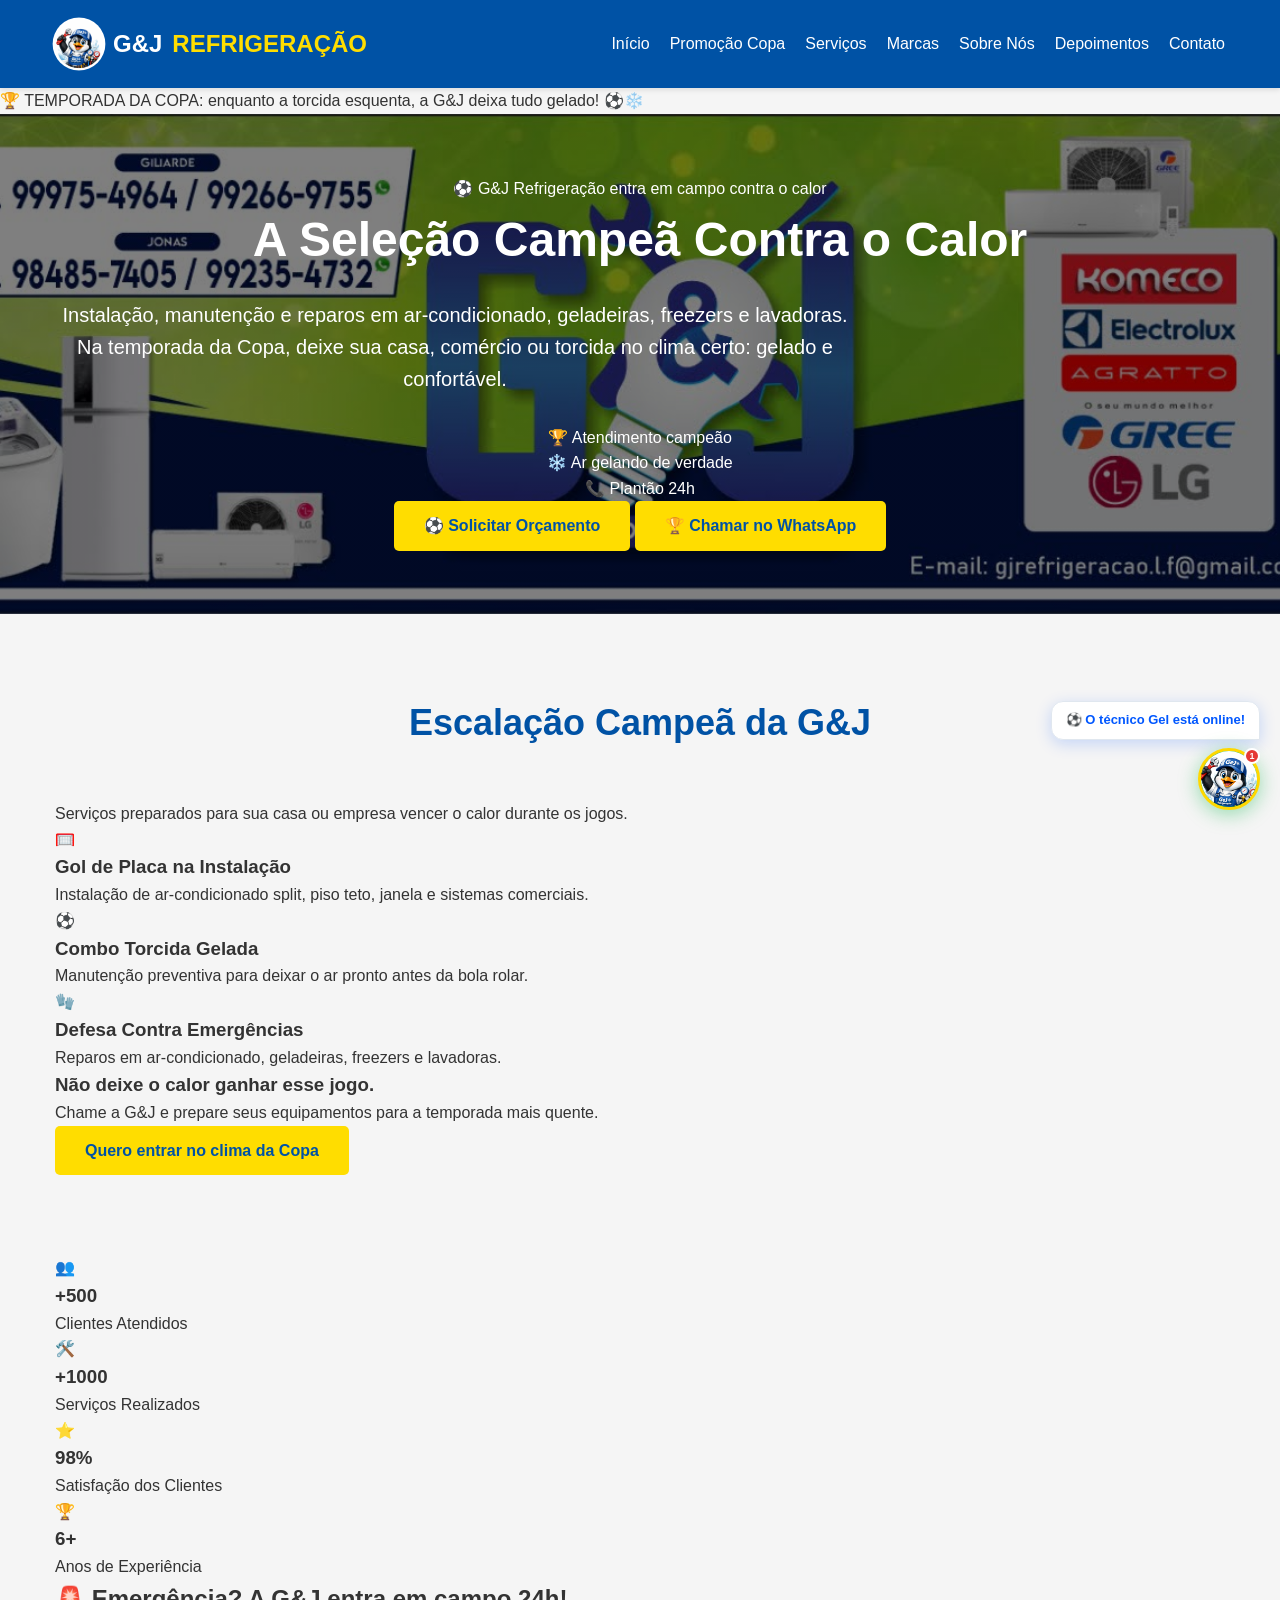
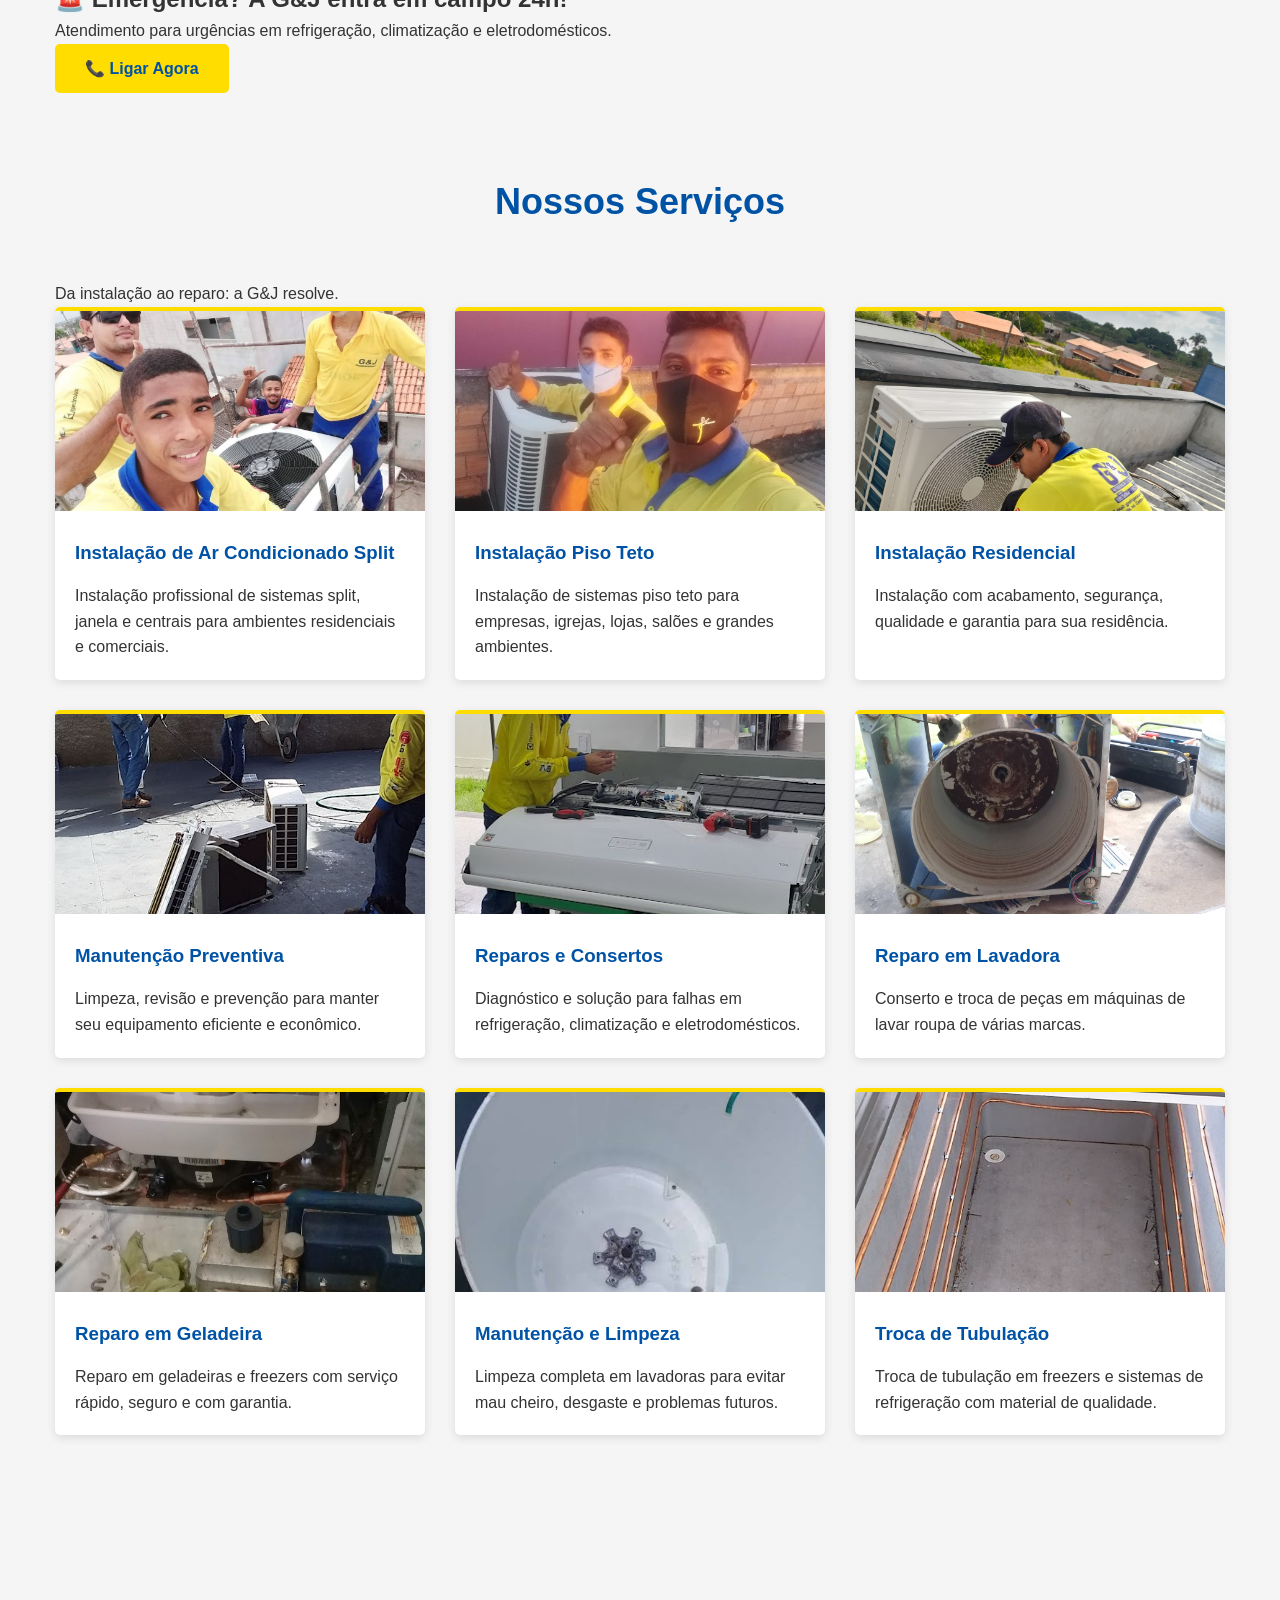
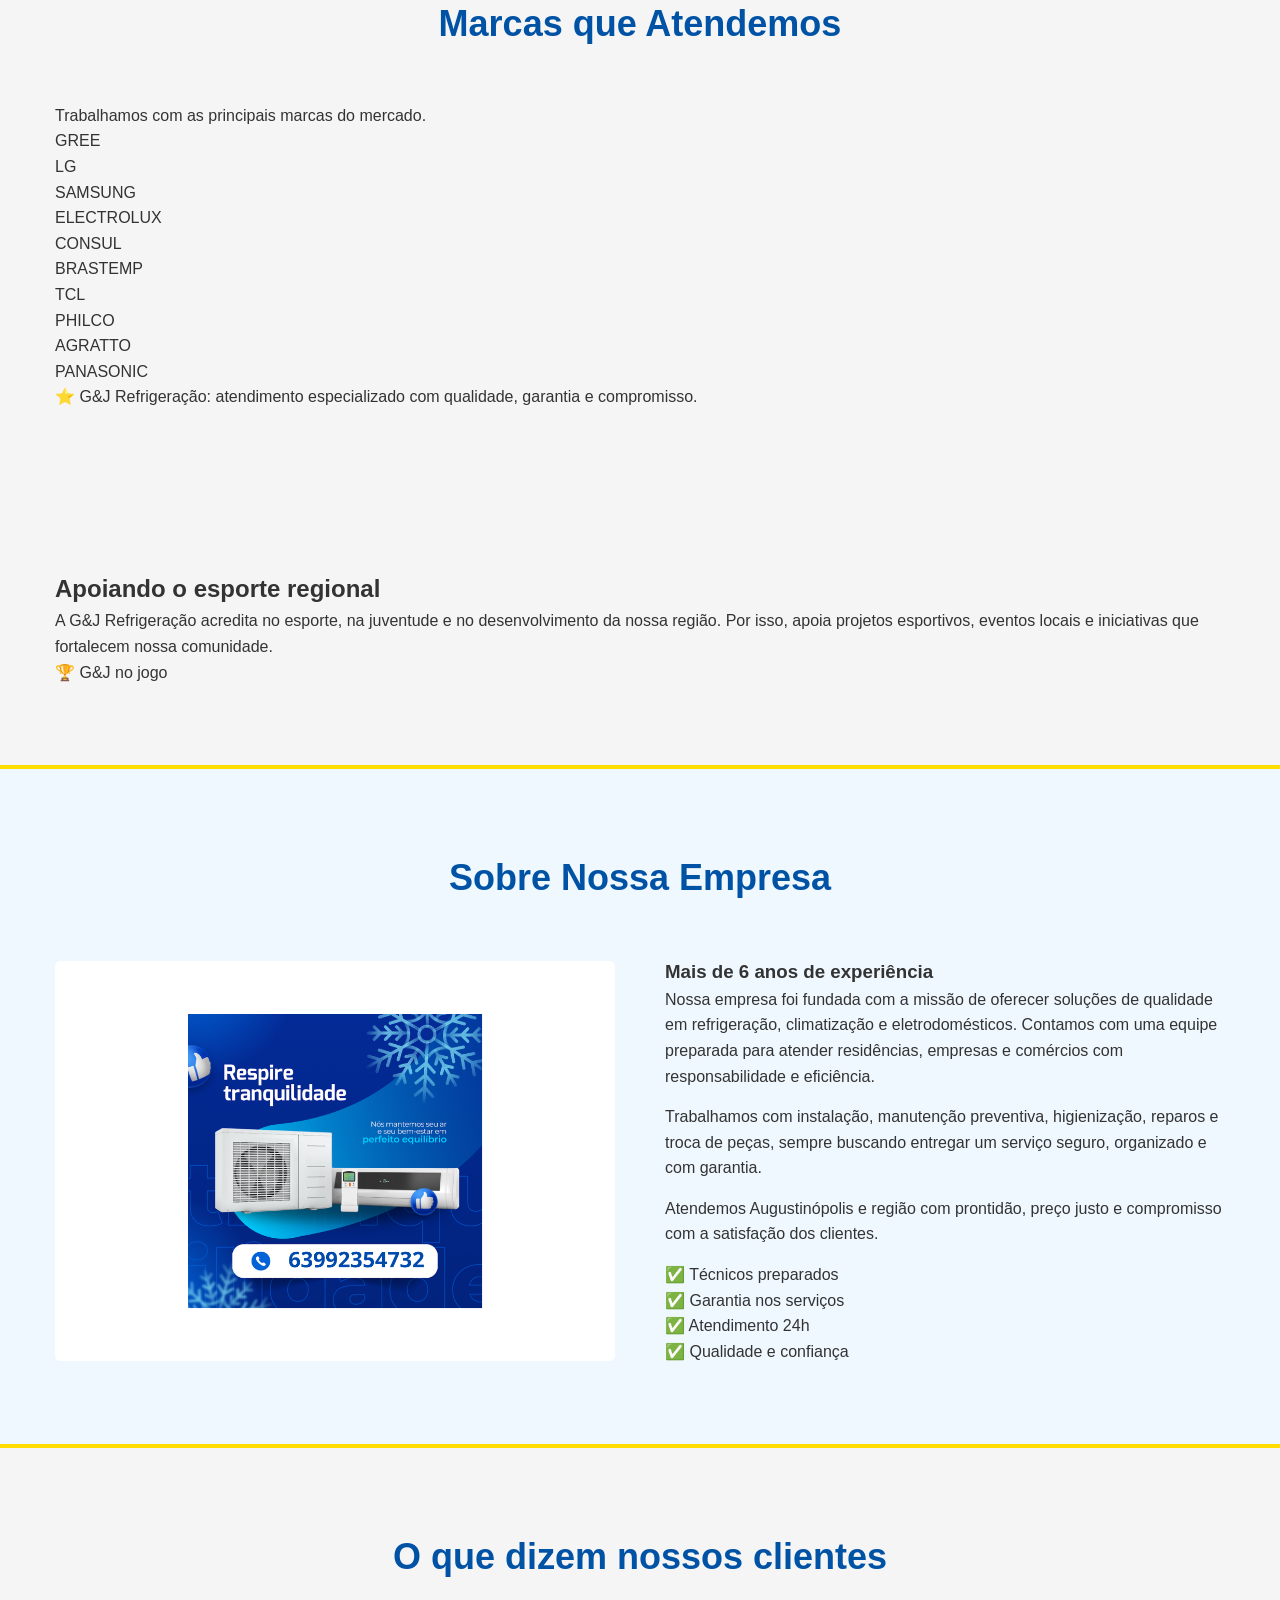
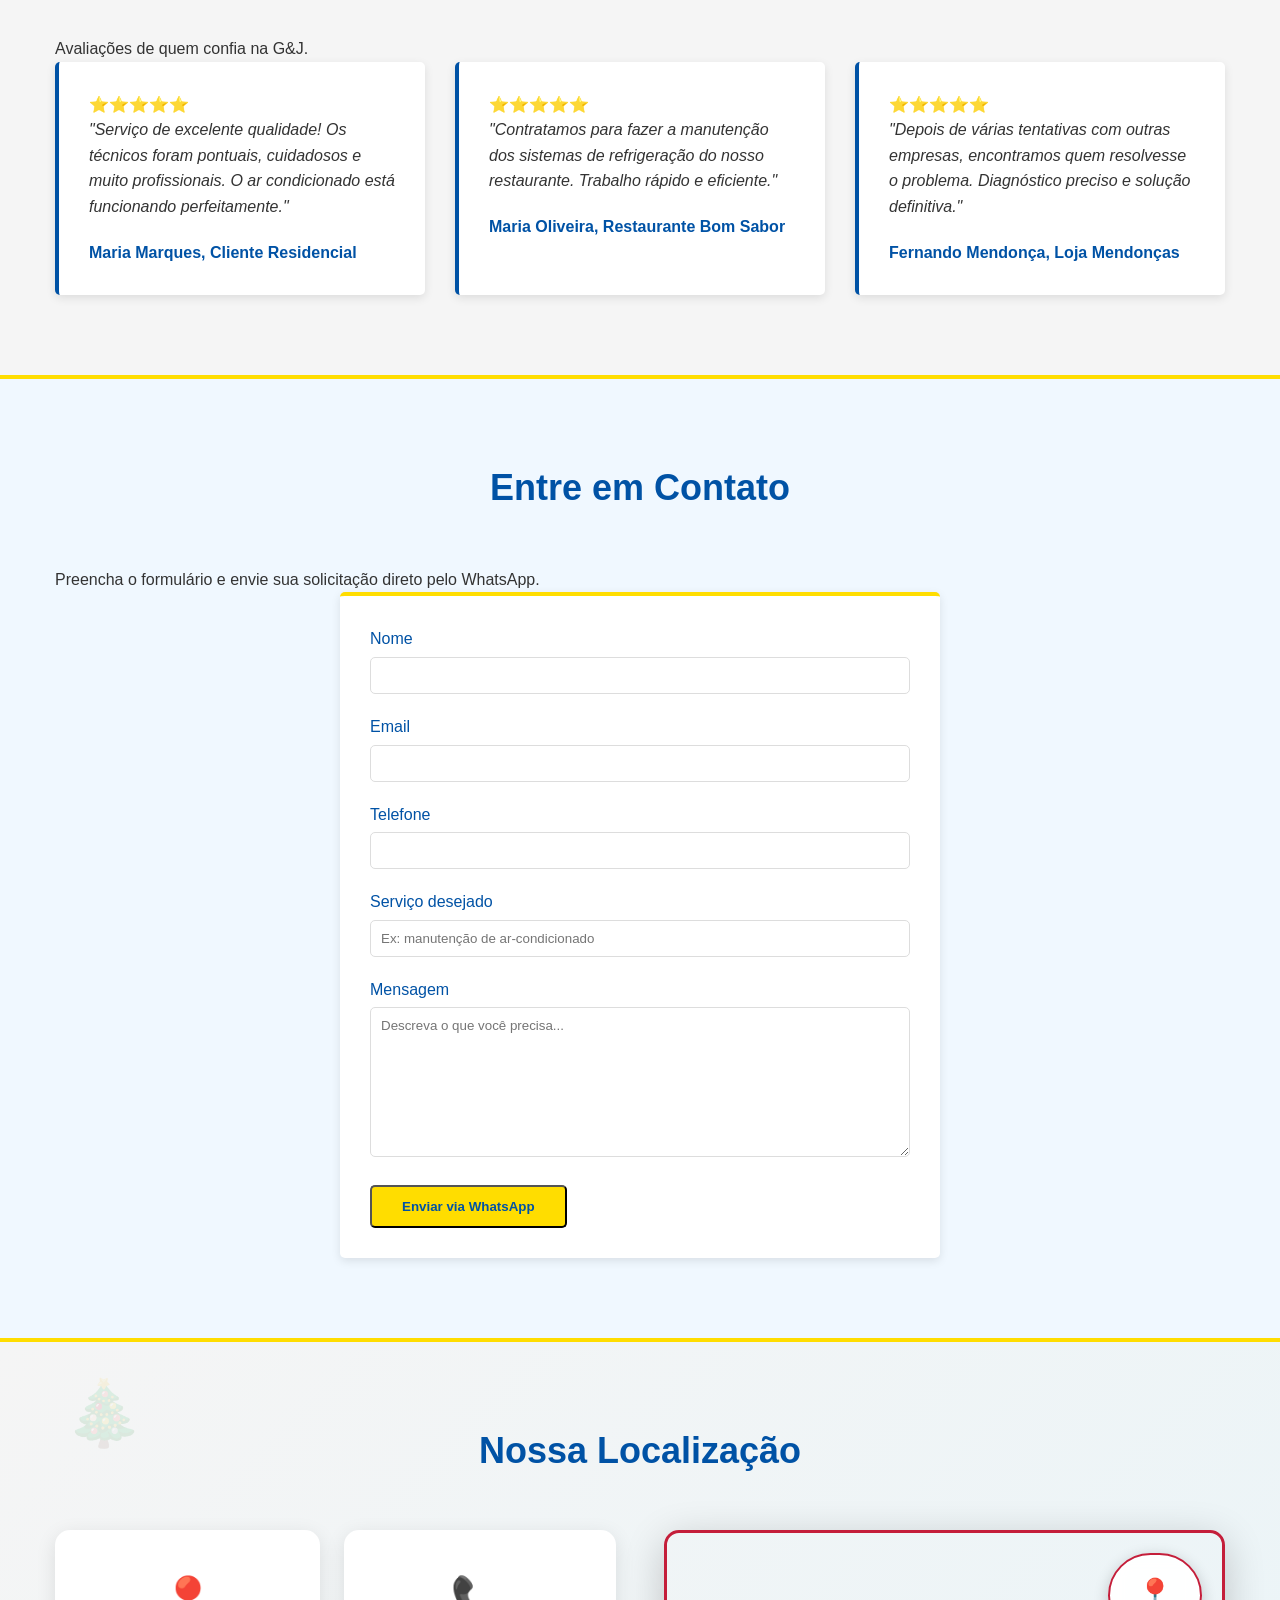
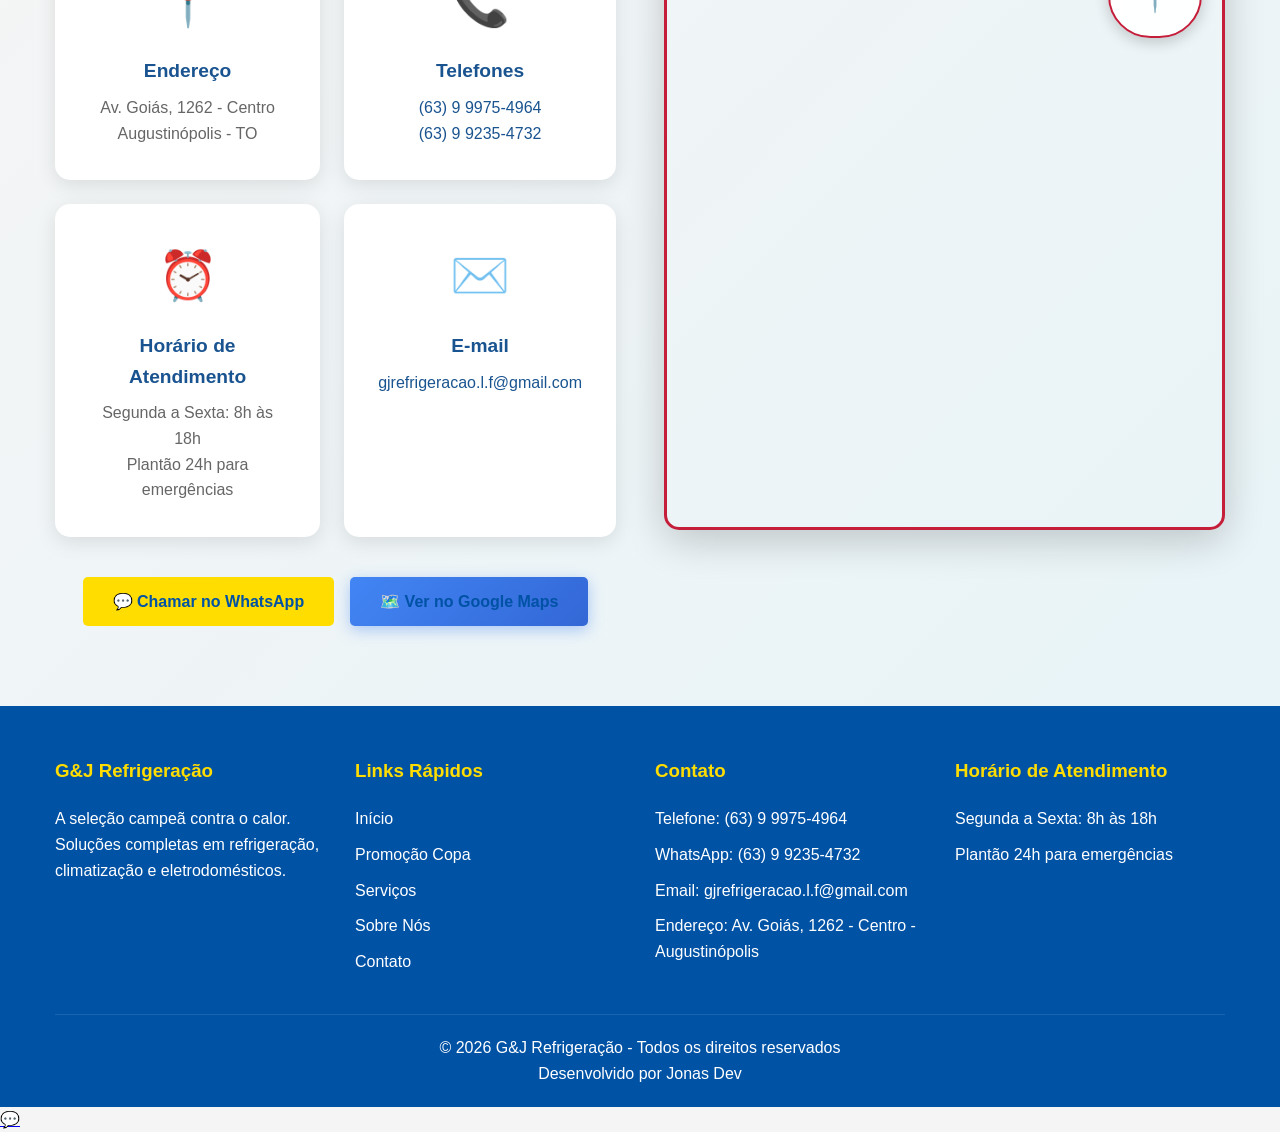
==== commit 894c4799: "Update index.html" ====
--- a/index.html
+++ b/index.html
@@ -4,22 +4,22 @@
 <head>
     <meta charset="UTF-8">
     <meta name="viewport" content="width=device-width, initial-scale=1.0">
-    <title>G&J Refrigeração - Eletricidade</title>
+    <title>G&J Refrigeração - A Seleção Campeã Contra o Calor</title>
+
+    <meta name="description" content="G&J Refrigeração e Eletricidade em Augustinópolis-TO. Instalação, manutenção e reparo de ar-condicionado, geladeiras, freezers e lavadoras. Atendimento 24h.">
+    <meta name="keywords" content="refrigeração, ar condicionado, manutenção, Augustinópolis, Tocantins, conserto geladeira, G&J Refrigeração">
+    <meta name="author" content="G&J Refrigeração">
+
+    <meta property="og:title" content="G&J Refrigeração - A Seleção Campeã Contra o Calor">
+    <meta property="og:description" content="Na temporada da Copa, a G&J entra em campo para vencer o calor. Chame no WhatsApp e solicite seu orçamento.">
+    <meta property="og:type" content="website">
+
     <link rel="stylesheet" href="style.css">
 
-    <!-- Estilo do botão flutuante do Gel e do popup do chat -->
     <style>
-        /* =====================================================
-           BOTÃO FLUTUANTE DO GEL 🐧
-           Fica no canto inferior direito, acima do botão
-           do WhatsApp. Ao clicar, abre o chat popup.
-           ===================================================== */
-
-        /* Wrapper que agrupa o botão e o balão de chamada */
         .gel-float-wrapper {
             position: fixed;
             bottom: 90px;
-            /* Fica acima do botão do WhatsApp */
             right: 20px;
             z-index: 9999;
             display: flex;
@@ -28,25 +28,22 @@
             gap: 8px;
         }
 
-        /* Balãozinho de texto "Precisa de ajuda?" */
         .gel-bubble {
             background: #fff;
             border: 1.5px solid #e0e7ef;
             border-radius: 12px 12px 0 12px;
             padding: 8px 14px;
             font-size: 13px;
-            font-weight: 700;
-            color: #1565c0;
-            box-shadow: 0 4px 16px rgba(21, 101, 192, 0.15);
+            font-weight: 800;
+            color: #0057ff;
+            box-shadow: 0 4px 16px rgba(0, 87, 255, 0.2);
             white-space: nowrap;
             animation: bobble 3s ease-in-out infinite;
             font-family: sans-serif;
         }
 
         @keyframes bobble {
-
-            0%,
-            100% {
+            0%, 100% {
                 transform: translateY(0);
             }
 
@@ -55,14 +52,13 @@
             }
         }
 
-        /* Botão redondo com a foto do mascote */
         .gel-float-btn {
             width: 62px;
             height: 62px;
             border-radius: 50%;
-            background: #1565c0;
-            border: 3px solid #fff;
-            box-shadow: 0 4px 20px rgba(21, 101, 192, 0.35);
+            background: #00b140;
+            border: 3px solid #ffd700;
+            box-shadow: 0 4px 20px rgba(0, 177, 64, 0.4);
             cursor: pointer;
             overflow: hidden;
             transition: transform 0.2s, box-shadow 0.2s;
@@ -73,7 +69,7 @@
 
         .gel-float-btn:hover {
             transform: scale(1.08);
-            box-shadow: 0 6px 28px rgba(21, 101, 192, 0.45);
+            box-shadow: 0 6px 28px rgba(255, 215, 0, 0.45);
         }
 
         .gel-float-btn img {
@@ -84,7 +80,10 @@
             transform: scale(1.2);
         }
 
-        /* Bolinha vermelha de notificação no botão */
+        .gel-btn-container {
+            position: relative;
+        }
+
         .gel-notif {
             position: absolute;
             top: 0;
@@ -103,30 +102,17 @@
             font-family: sans-serif;
         }
 
-        /* Container relativo para posicionar a notificação */
-        .gel-btn-container {
-            position: relative;
-        }
-
-        /* =====================================================
-           POPUP DO CHAT
-           Abre quando o usuário clica no botão do Gel.
-           Aparece acima do botão flutuante.
-           ===================================================== */
         .gel-chat-popup {
             position: fixed;
             bottom: 170px;
-            /* Fica acima do botão do Gel */
             right: 20px;
             width: 360px;
             height: min(580px, calc(100vh - 190px));
             z-index: 9998;
             border-radius: 16px;
             overflow: hidden;
-            box-shadow: 0 8px 40px rgba(21, 101, 192, 0.25);
+            box-shadow: 0 8px 40px rgba(0, 87, 255, 0.35);
             border: 1px solid #e0e7ef;
-
-            /* Começa escondido — aparece com animação ao clicar */
             opacity: 0;
             transform: scale(0.85) translateY(20px);
             transform-origin: bottom right;
@@ -134,14 +120,12 @@
             transition: opacity 0.25s ease, transform 0.25s ease;
         }
 
-        /* Estado ativo — chat visível */
         .gel-chat-popup.open {
             opacity: 1;
             transform: scale(1) translateY(0);
             pointer-events: all;
         }
 
-        /* Iframe do chat ocupa todo o popup */
         .gel-chat-popup iframe {
             width: 100%;
             height: 100%;
@@ -149,7 +133,6 @@
             display: block;
         }
 
-        /* Responsivo — no celular o popup fica maior */
         @media (max-width: 420px) {
             .gel-chat-popup {
                 width: calc(100vw - 16px);
@@ -168,81 +151,64 @@
 
 <body>
 
-    <!-- =====================================================
-         BOTÃO FLUTUANTE DO GEL 🐧
-         Fica fixo no canto inferior direito.
-         Clique abre/fecha o chat popup.
-         ===================================================== -->
     <div class="gel-float-wrapper">
-
-        <!-- Balãozinho de chamada (some depois que o chat é aberto) -->
-        <div class="gel-bubble" id="gel-bubble">💬 Precisa de ajuda?</div>
-
-        <!-- Botão com a foto do Gel -->
+        <div class="gel-bubble" id="gel-bubble">⚽ O técnico Gel está online!</div>
+
         <div class="gel-btn-container">
             <button class="gel-float-btn" onclick="toggleChat()" title="Falar com o Gel 🐧">
-                <!-- Imagem do mascote — está na pasta /img do projeto -->
-                <img src="./img/mascote-gej.png" alt="Gel - Assistente G&J" />
+                <img src="./img/mascote-gej.png" alt="Gel - Assistente G&J">
             </button>
-            <!-- Bolinha vermelha "1" de notificação -->
             <div class="gel-notif" id="gel-notif">1</div>
         </div>
-
     </div>
 
-    <!-- Popup do chat — começa escondido, abre ao clicar no botão -->
     <div class="gel-chat-popup" id="gel-chat-popup">
-        <!-- O iframe carrega o arquivo gj-chat-bot.html -->
-        <!-- IMPORTANTE: o arquivo gj-chat-bot.html deve estar na raiz do projeto -->
-        <iframe src="./gj-chat-bot.html" title="Assistente Virtual Gel - G&J Refrigeração">
-        </iframe>
+        <iframe src="./gj-chat-bot.html" title="Assistente Virtual Gel - G&J Refrigeração"></iframe>
     </div>
 
-    <!-- Script que controla abrir/fechar o chat -->
     <script>
         let chatAberto = false;
 
         function toggleChat() {
             chatAberto = !chatAberto;
+
             const popup = document.getElementById('gel-chat-popup');
             const bubble = document.getElementById('gel-bubble');
             const notif = document.getElementById('gel-notif');
 
             if (chatAberto) {
-                // Abre o chat
                 popup.classList.add('open');
-                // Esconde o balãozinho e a notificação depois que abriu
                 bubble.style.display = 'none';
                 notif.style.display = 'none';
             } else {
-                // Fecha o chat
                 popup.classList.remove('open');
             }
         }
 
-        // Esconde o balãozinho após 6 segundos automaticamente
         setTimeout(() => {
             const bubble = document.getElementById('gel-bubble');
             if (bubble) bubble.style.opacity = '0';
-            setTimeout(() => { if (bubble) bubble.style.display = 'none'; }, 500);
+
+            setTimeout(() => {
+                if (bubble) bubble.style.display = 'none';
+            }, 500);
         }, 6000);
     </script>
 
-
-    <!-- ============================================
-         HEADER
-         ============================================ -->
-    <header class="christmas-header">
+    <header class="cup-header">
         <div class="container">
             <nav>
                 <div class="logo" style="display:flex;align-items:center;gap:10px;">
                     <img src="./img/mascote-gej.png" alt="Gel"
-                        style="width:48px;height:48px;border-radius:50%;object-fit:cover;object-position:center top;transform:scale(1.1);border:2px solid rgba(255,255,255,0.5);background:#fff;">
+                        style="width:48px;height:48px;border-radius:50%;object-fit:cover;object-position:center top;transform:scale(1.1);border:2px solid rgba(255,255,255,0.8);background:#fff;">
                     G&J<span>REFRIGERAÇÃO</span>
                 </div>
+
                 <ul class="menu">
                     <li><a href="#inicio">Início</a></li>
+                    <li><a href="#promocao-copa">Promoção Copa</a></li>
                     <li><a href="#servicos">Serviços</a></li>
+                    <li><a href="#marcas">Marcas</a></li>
                     <li><a href="#sobre">Sobre Nós</a></li>
                     <li><a href="#depoimentos">Depoimentos</a></li>
                     <li><a href="#contato">Contato</a></li>
@@ -251,205 +217,381 @@
         </div>
     </header>
 
-    <!-- ============================================
-         HERO
-         ============================================ -->
-    <section id="inicio" class="hero">
-        <h1>Soluções Completas em Refrigeração e Eletrodoméstico</h1>
-        <p>Oferecemos serviços de qualidade para instalação, manutenção e reparo de sistemas de refrigeração, ar
-            condicionado, Máquinas de lavar e outros, para residências e empresas.</p>
-        <a href="#contato" class="btn">Solicite um Orçamento</a>
-    </section>
-
-    <!-- ============================================
-         SERVIÇOS
-         ============================================ -->
+    <div class="cup-banner">
+        🏆 TEMPORADA DA COPA: enquanto a torcida esquenta, a G&J deixa tudo gelado! ⚽❄️
+    </div>
+
+    <section id="inicio" class="hero cup-hero">
+        <div class="hero-overlay"></div>
+
+        <div class="container hero-content">
+            <span class="hero-tag">⚽ G&J Refrigeração entra em campo contra o calor</span>
+
+            <h1>A Seleção Campeã Contra o Calor</h1>
+
+            <p>
+                Instalação, manutenção e reparos em ar-condicionado, geladeiras, freezers e lavadoras.
+                Na temporada da Copa, deixe sua casa, comércio ou torcida no clima certo: gelado e confortável.
+            </p>
+
+            <div class="hero-highlights">
+                <div class="highlight-item">🏆 Atendimento campeão</div>
+                <div class="highlight-item">❄️ Ar gelando de verdade</div>
+                <div class="highlight-item">📞 Plantão 24h</div>
+            </div>
+
+            <div class="hero-buttons">
+                <a href="#contato" class="btn btn-copa">⚽ Solicitar Orçamento</a>
+                <a href="https://wa.me/5563992354732?text=Olá!%20Vim%20pelo%20site%20da%20G%26J%20e%20quero%20um%20orçamento%20da%20promoção%20da%20Copa."
+                    target="_blank" class="btn btn-whatsapp-copa">
+                    🏆 Chamar no WhatsApp
+                </a>
+            </div>
+        </div>
+    </section>
+
+    <section id="promocao-copa" class="cup-promo section">
+        <div class="container">
+            <h2 class="section-title">Escalação Campeã da G&J</h2>
+            <p class="section-subtitle">
+                Serviços preparados para sua casa ou empresa vencer o calor durante os jogos.
+            </p>
+
+            <div class="cup-cards">
+                <div class="cup-card">
+                    <div class="cup-icon">🥅</div>
+                    <h3>Gol de Placa na Instalação</h3>
+                    <p>Instalação de ar-condicionado split, piso teto, janela e sistemas comerciais.</p>
+                </div>
+
+                <div class="cup-card featured">
+                    <div class="cup-icon">⚽</div>
+                    <h3>Combo Torcida Gelada</h3>
+                    <p>Manutenção preventiva para deixar o ar pronto antes da bola rolar.</p>
+                </div>
+
+                <div class="cup-card">
+                    <div class="cup-icon">🧤</div>
+                    <h3>Defesa Contra Emergências</h3>
+                    <p>Reparos em ar-condicionado, geladeiras, freezers e lavadoras.</p>
+                </div>
+            </div>
+
+            <div class="cup-callout">
+                <h3>Não deixe o calor ganhar esse jogo.</h3>
+                <p>Chame a G&J e prepare seus equipamentos para a temporada mais quente.</p>
+                <a href="https://wa.me/5563992354732?text=Olá!%20Quero%20aproveitar%20a%20campanha%20da%20Copa%20da%20G%26J."
+                    target="_blank" class="btn btn-copa">
+                    Quero entrar no clima da Copa
+                </a>
+            </div>
+        </div>
+    </section>
+
+    <section class="stats-section">
+        <div class="container">
+            <div class="stats-grid">
+                <div class="stat-card">
+                    <div class="stat-icon">👥</div>
+                    <h3>+500</h3>
+                    <p>Clientes Atendidos</p>
+                </div>
+
+                <div class="stat-card">
+                    <div class="stat-icon">🛠️</div>
+                    <h3>+1000</h3>
+                    <p>Serviços Realizados</p>
+                </div>
+
+                <div class="stat-card">
+                    <div class="stat-icon">⭐</div>
+                    <h3>98%</h3>
+                    <p>Satisfação dos Clientes</p>
+                </div>
+
+                <div class="stat-card">
+                    <div class="stat-icon">🏆</div>
+                    <h3>6+</h3>
+                    <p>Anos de Experiência</p>
+                </div>
+            </div>
+        </div>
+    </section>
+
+    <section class="emergency-section">
+        <div class="container">
+            <div class="emergency-box">
+                <div>
+                    <h2>🚨 Emergência? A G&J entra em campo 24h!</h2>
+                    <p>Atendimento para urgências em refrigeração, climatização e eletrodomésticos.</p>
+                </div>
+
+                <a href="tel:+5563999754964" class="btn btn-emergency">
+                    📞 Ligar Agora
+                </a>
+            </div>
+        </div>
+    </section>
+
     <section id="servicos" class="section">
         <div class="container">
             <h2 class="section-title">Nossos Serviços</h2>
+            <p class="section-subtitle">Da instalação ao reparo: a G&J resolve.</p>
+
             <div class="services">
                 <div class="service-card">
                     <img src="./img/intalação.jpg" alt="Instalação de Ar Condicionado Split" class="service-img">
                     <div class="service-content">
                         <h3>Instalação de Ar Condicionado Split</h3>
-                        <p>Instalação profissional de sistemas de ar condicionado split, janela e centrais para
-                            ambientes residenciais e comerciais.</p>
-                    </div>
-                </div>
+                        <p>Instalação profissional de sistemas split, janela e centrais para ambientes residenciais e comerciais.</p>
+                    </div>
+                </div>
+
                 <div class="service-card">
                     <img src="./img/instalação piso teto.jpg" alt="Instalação Piso Teto" class="service-img">
                     <div class="service-content">
                         <h3>Instalação Piso Teto</h3>
-                        <p>Instalação profissional de sistemas de ar condicionado piso teto, janela e centrais para
-                            ambientes residenciais e comerciais.</p>
-                    </div>
-                </div>
+                        <p>Instalação de sistemas piso teto para empresas, igrejas, lojas, salões e grandes ambientes.</p>
+                    </div>
+                </div>
+
                 <div class="service-card">
                     <img src="./img/serviços.jpeg" alt="Instalação Residencial" class="service-img">
                     <div class="service-content">
                         <h3>Instalação Residencial</h3>
-                        <p>Instalação de sistemas de ar condicionado split para residências com garantia e qualidade.
-                        </p>
-                    </div>
-                </div>
+                        <p>Instalação com acabamento, segurança, qualidade e garantia para sua residência.</p>
+                    </div>
+                </div>
+
                 <div class="service-card">
                     <img src="./img/manutenção.jpeg" alt="Manutenção Preventiva" class="service-img">
                     <div class="service-content">
                         <h3>Manutenção Preventiva</h3>
-                        <p>Serviços de manutenção periódica para garantir o funcionamento eficiente e prolongar a vida
-                            útil dos seus equipamentos.</p>
-                    </div>
-                </div>
+                        <p>Limpeza, revisão e prevenção para manter seu equipamento eficiente e econômico.</p>
+                    </div>
+                </div>
+
                 <div class="service-card">
                     <img src="./img/reparo.jpg" alt="Reparos e Consertos" class="service-img">
                     <div class="service-content">
                         <h3>Reparos e Consertos</h3>
-                        <p>Diagnóstico preciso e reparo de problemas em sistemas de refrigeração, ar condicionado e
-                            climatização de todos os modelos.</p>
-                    </div>
-                </div>
+                        <p>Diagnóstico e solução para falhas em refrigeração, climatização e eletrodomésticos.</p>
+                    </div>
+                </div>
+
                 <div class="service-card">
                     <img src="./img/reparo em lavadora.jpg" alt="Reparo em Lavadora" class="service-img">
                     <div class="service-content">
                         <h3>Reparo em Lavadora</h3>
-                        <p>Reparo com troca de peças em máquina de lavar roupa.</p>
-                    </div>
-                </div>
+                        <p>Conserto e troca de peças em máquinas de lavar roupa de várias marcas.</p>
+                    </div>
+                </div>
+
                 <div class="service-card">
                     <img src="./img/reparo em geladeira.jpg" alt="Reparo em Geladeira" class="service-img">
                     <div class="service-content">
                         <h3>Reparo em Geladeira</h3>
-                        <p>Reparo com troca de peças em geladeira.</p>
-                    </div>
-                </div>
+                        <p>Reparo em geladeiras e freezers com serviço rápido, seguro e com garantia.</p>
+                    </div>
+                </div>
+
                 <div class="service-card">
                     <img src="./img/manutenção em lavadora.jpg" alt="Manutenção e Limpeza" class="service-img">
                     <div class="service-content">
                         <h3>Manutenção e Limpeza</h3>
-                        <p>Limpeza completa em máquina de lavar para evitar futuros danos nas peças.</p>
-                    </div>
-                </div>
+                        <p>Limpeza completa em lavadoras para evitar mau cheiro, desgaste e problemas futuros.</p>
+                    </div>
+                </div>
+
                 <div class="service-card">
                     <img src="./img/tubulação em freezer.jpeg" alt="Troca de Tubulação" class="service-img">
                     <div class="service-content">
                         <h3>Troca de Tubulação</h3>
-                        <p>Troca de tubulação em freezer.</p>
-                    </div>
-                </div>
-            </div>
-        </div>
-    </section>
-
-    <!-- ============================================
-         SOBRE
-         ============================================ -->
+                        <p>Troca de tubulação em freezers e sistemas de refrigeração com material de qualidade.</p>
+                    </div>
+                </div>
+            </div>
+        </div>
+    </section>
+
+    <section id="marcas" class="brands-section section">
+        <div class="container">
+            <h2 class="section-title">Marcas que Atendemos</h2>
+            <p class="section-subtitle">Trabalhamos com as principais marcas do mercado.</p>
+
+            <div class="brands-grid">
+                <div class="brand-card">GREE</div>
+                <div class="brand-card">LG</div>
+                <div class="brand-card">SAMSUNG</div>
+                <div class="brand-card">ELECTROLUX</div>
+                <div class="brand-card">CONSUL</div>
+                <div class="brand-card">BRASTEMP</div>
+                <div class="brand-card">TCL</div>
+                <div class="brand-card">PHILCO</div>
+                <div class="brand-card">AGRATTO</div>
+                <div class="brand-card">PANASONIC</div>
+            </div>
+
+            <div class="authorized-box">
+                ⭐ G&J Refrigeração: atendimento especializado com qualidade, garantia e compromisso.
+            </div>
+        </div>
+    </section>
+
+    <section class="sports-support section">
+        <div class="container">
+            <div class="support-box">
+                <div>
+                    <h2>Apoiando o esporte regional</h2>
+                    <p>
+                        A G&J Refrigeração acredita no esporte, na juventude e no desenvolvimento da nossa região.
+                        Por isso, apoia projetos esportivos, eventos locais e iniciativas que fortalecem nossa comunidade.
+                    </p>
+                </div>
+
+                <div class="support-badge">
+                    🏆 G&J no jogo
+                </div>
+            </div>
+        </div>
+    </section>
+
     <section id="sobre" class="section highlighted-section">
         <div class="container">
             <h2 class="section-title">Sobre Nossa Empresa</h2>
+
             <div class="about">
                 <img src="./img/nos.png" alt="Nossa equipe de técnicos" class="about-img">
+
                 <div class="about-content">
                     <h3>Mais de 6 anos de experiência</h3>
-                    <p>Nossa empresa foi fundada com a missão de oferecer soluções de qualidade em refrigeração e
-                        climatização. Contamos com uma equipe de técnicos especializados e certificados, prontos para
-                        atender às suas necessidades.</p>
-                    <p>Trabalhamos com as melhores marcas do mercado e oferecemos garantia em todos os nossos serviços.
-                        Nossa prioridade é a satisfação total dos nossos clientes, por isso investimos constantemente em
-                        treinamento e equipamentos de última geração.</p>
-                    <p>Atendemos em toda a região, com prontidão, eficiência e preços justos. Entre em contato conosco e
-                        conheça nossas soluções personalizadas.</p>
-                </div>
-            </div>
-        </div>
-    </section>
-
-    <!-- ============================================
-         DEPOIMENTOS
-         ============================================ -->
+
+                    <p>
+                        Nossa empresa foi fundada com a missão de oferecer soluções de qualidade em refrigeração,
+                        climatização e eletrodomésticos. Contamos com uma equipe preparada para atender residências,
+                        empresas e comércios com responsabilidade e eficiência.
+                    </p>
+
+                    <p>
+                        Trabalhamos com instalação, manutenção preventiva, higienização, reparos e troca de peças,
+                        sempre buscando entregar um serviço seguro, organizado e com garantia.
+                    </p>
+
+                    <p>
+                        Atendemos Augustinópolis e região com prontidão, preço justo e compromisso com a satisfação dos clientes.
+                    </p>
+
+                    <div class="about-features">
+                        <div>✅ Técnicos preparados</div>
+                        <div>✅ Garantia nos serviços</div>
+                        <div>✅ Atendimento 24h</div>
+                        <div>✅ Qualidade e confiança</div>
+                    </div>
+                </div>
+            </div>
+        </div>
+    </section>
+
     <section id="depoimentos" class="section">
         <div class="container">
             <h2 class="section-title">O que dizem nossos clientes</h2>
+            <p class="section-subtitle">Avaliações de quem confia na G&J.</p>
+
             <div class="testimonials">
                 <div class="testimonial-card">
-                    <p class="testimonial-text">"Serviço de excelente qualidade! Os técnicos foram pontuais, cuidadosos
-                        e muito profissionais. O ar condicionado está funcionando perfeitamente e com um consumo de
-                        energia menor que antes."</p>
+                    <div class="stars">⭐⭐⭐⭐⭐</div>
+                    <p class="testimonial-text">
+                        "Serviço de excelente qualidade! Os técnicos foram pontuais, cuidadosos e muito profissionais.
+                        O ar condicionado está funcionando perfeitamente."
+                    </p>
                     <p class="testimonial-author">Maria Marques, Cliente Residencial</p>
                 </div>
+
                 <div class="testimonial-card">
-                    <p class="testimonial-text">"Contratamos para fazer a manutenção dos sistemas de refrigeração do
-                        nosso restaurante. Trabalho rápido e eficiente, sem interromper o funcionamento do
-                        estabelecimento. Recomendo!"</p>
+                    <div class="stars">⭐⭐⭐⭐⭐</div>
+                    <p class="testimonial-text">
+                        "Contratamos para fazer a manutenção dos sistemas de refrigeração do nosso restaurante.
+                        Trabalho rápido e eficiente."
+                    </p>
                     <p class="testimonial-author">Maria Oliveira, Restaurante Bom Sabor</p>
                 </div>
+
                 <div class="testimonial-card">
-                    <p class="testimonial-text">"Após várias tentativas com outras empresas, finalmente encontramos quem
-                        resolvesse o problema do nosso sistema de ar condicionado central. Diagnóstico preciso e solução
-                        definitiva!"</p>
+                    <div class="stars">⭐⭐⭐⭐⭐</div>
+                    <p class="testimonial-text">
+                        "Depois de várias tentativas com outras empresas, encontramos quem resolvesse o problema.
+                        Diagnóstico preciso e solução definitiva."
+                    </p>
                     <p class="testimonial-author">Fernando Mendonça, Loja Mendonças</p>
                 </div>
             </div>
         </div>
     </section>
 
-    <!-- ============================================
-         CONTATO
-         ============================================ -->
     <section id="contato" class="section highlighted-section">
         <div class="container">
             <h2 class="section-title">Entre em Contato</h2>
+            <p class="section-subtitle">Preencha o formulário e envie sua solicitação direto pelo WhatsApp.</p>
+
             <div class="contact-form">
                 <form id="whatsapp-form" onsubmit="enviarWhatsApp(event)">
                     <div class="form-group">
                         <label for="name">Nome</label>
                         <input type="text" id="name" name="name" required>
                     </div>
+
                     <div class="form-group">
                         <label for="email">Email</label>
                         <input type="email" id="email" name="email" required>
                     </div>
+
                     <div class="form-group">
                         <label for="phone">Telefone</label>
                         <input type="text" id="phone" name="phone" required>
                     </div>
+
                     <div class="form-group">
-                        <label for="service">Serviço</label>
-                        <input type="text" id="service" name="service" required>
-                    </div>
+                        <label for="service">Serviço desejado</label>
+                        <input type="text" id="service" name="service" placeholder="Ex: manutenção de ar-condicionado" required>
+                    </div>
+
                     <div class="form-group">
                         <label for="message">Mensagem</label>
-                        <textarea id="message" name="message" required></textarea>
-                    </div>
-                    <button type="submit" class="btn">Enviar via WhatsApp</button>
+                        <textarea id="message" name="message" placeholder="Descreva o que você precisa..." required></textarea>
+                    </div>
+
+                    <button type="submit" class="btn btn-copa">Enviar via WhatsApp</button>
                 </form>
-
-                <script>
-                    function enviarWhatsApp(e) {
-                        e.preventDefault();
-                        const nome = document.getElementById('name').value;
-                        const email = document.getElementById('email').value;
-                        const telefone = document.getElementById('phone').value;
-                        const servico = document.getElementById('service').value;
-                        const mensagem = document.getElementById('message').value;
-                        let texto = `Olá, sou ${nome}.\n`;
-                        texto += `Email: ${email}\n`;
-                        texto += `Telefone: ${telefone}\n`;
-                        texto += `Interesse em: ${servico}\n\n`;
-                        texto += `${mensagem}`;
-                        const seuNumero = "5563992354732";
-                        window.open(`https://wa.me/${seuNumero}?text=${encodeURIComponent(texto)}`, '_blank');
-                    }
-                </script>
-            </div>
-        </div>
-    </section>
-
-    <!-- ============================================
-         LOCALIZAÇÃO
-         ============================================ -->
+            </div>
+        </div>
+    </section>
+
+    <script>
+        function enviarWhatsApp(e) {
+            e.preventDefault();
+
+            const nome = document.getElementById('name').value;
+            const email = document.getElementById('email').value;
+            const telefone = document.getElementById('phone').value;
+            const servico = document.getElementById('service').value;
+            const mensagem = document.getElementById('message').value;
+
+            let texto = `Olá, sou ${nome}.%0A`;
+            texto += `Vim pelo site da G&J na campanha da Copa.%0A%0A`;
+            texto += `Email: ${email}%0A`;
+            texto += `Telefone: ${telefone}%0A`;
+            texto += `Serviço desejado: ${servico}%0A%0A`;
+            texto += `Mensagem: ${mensagem}`;
+
+            const seuNumero = "5563992354732";
+            window.open(`https://wa.me/${seuNumero}?text=${texto}`, '_blank');
+        }
+    </script>
+
     <section id="localizacao" class="section">
         <div class="container">
             <h2 class="section-title">Nossa Localização</h2>
+
             <div class="location-wrapper">
                 <div class="location-info">
                     <div class="location-card">
@@ -457,6 +599,7 @@
                         <h3>Endereço</h3>
                         <p>Av. Goiás, 1262 - Centro<br>Augustinópolis - TO</p>
                     </div>
+
                     <div class="location-card">
                         <div class="location-icon">📞</div>
                         <h3>Telefones</h3>
@@ -465,27 +608,34 @@
                             <a href="https://wa.me/5563992354732" target="_blank">(63) 9 9235-4732</a>
                         </p>
                     </div>
+
                     <div class="location-card">
                         <div class="location-icon">⏰</div>
                         <h3>Horário de Atendimento</h3>
                         <p>Segunda a Sexta: 8h às 18h<br>Plantão 24h para emergências</p>
                     </div>
+
                     <div class="location-card">
                         <div class="location-icon">✉️</div>
                         <h3>E-mail</h3>
-                        <p><a href="mailto:gjrefrigeracao.l.f@gmail.com">gjrefrigeracao.l.f@gmail.com</a></p>
-                    </div>
+                        <p>
+                            <a href="mailto:gjrefrigeracao.l.f@gmail.com">gjrefrigeracao.l.f@gmail.com</a>
+                        </p>
+                    </div>
+
                     <div class="location-buttons">
-                        <a href="https://wa.me/5563992354732?text=Olá!%20Vim%20pelo%20site%20🎄"
-                            class="btn btn-whatsapp" target="_blank">
+                        <a href="https://wa.me/5563992354732?text=Olá!%20Vim%20pelo%20site%20da%20G%26J%20e%20quero%20um%20orçamento."
+                            class="btn btn-whatsapp-copa" target="_blank">
                             💬 Chamar no WhatsApp
                         </a>
+
                         <a href="https://www.google.com/maps/search/?api=1&query=Av.+Goiás,+1262+-+Centro+-+Augustinópolis+-+TO"
                             class="btn btn-maps" target="_blank">
                             🗺️ Ver no Google Maps
                         </a>
                     </div>
                 </div>
+
                 <div class="location-map">
                     <div class="map-container">
                         <iframe
@@ -493,6 +643,7 @@
                             width="100%" height="100%" style="border:0; border-radius: 15px;" allowfullscreen=""
                             loading="lazy" referrerpolicy="no-referrer-when-downgrade">
                         </iframe>
+
                         <div class="map-overlay">
                             <div class="map-pin">📍</div>
                         </div>
@@ -502,26 +653,28 @@
         </div>
     </section>
 
-    <!-- ============================================
-         RODAPÉ
-         ============================================ -->
     <footer>
         <div class="container">
             <div class="footer-content">
                 <div class="footer-section">
-                    <h3>G&JRefrigeração</h3>
-                    <p>Soluções completas em refrigeração e Eletrodoméstico para sua casa ou empresa.</p>
-                </div>
+                    <h3>G&J Refrigeração</h3>
+                    <p>
+                        A seleção campeã contra o calor. Soluções completas em refrigeração,
+                        climatização e eletrodomésticos.
+                    </p>
+                </div>
+
                 <div class="footer-section">
                     <h3>Links Rápidos</h3>
                     <ul>
                         <li><a href="#inicio">Início</a></li>
+                        <li><a href="#promocao-copa">Promoção Copa</a></li>
                         <li><a href="#servicos">Serviços</a></li>
                         <li><a href="#sobre">Sobre Nós</a></li>
-                        <li><a href="#depoimentos">Depoimentos</a></li>
                         <li><a href="#contato">Contato</a></li>
                     </ul>
                 </div>
+
                 <div class="footer-section">
                     <h3>Contato</h3>
                     <ul>
@@ -531,6 +684,7 @@
                         <li>Endereço: Av. Goiás, 1262 - Centro - Augustinópolis</li>
                     </ul>
                 </div>
+
                 <div class="footer-section">
                     <h3>Horário de Atendimento</h3>
                     <ul>
@@ -539,33 +693,19 @@
                     </ul>
                 </div>
             </div>
+
             <div class="footer-bottom">
-                <p>&copy; 2025 G&JRefrigeração - Todos os direitos reservados</p>
-                <p>&copy;Jonas Dev</p>
+                <p>&copy; 2026 G&J Refrigeração - Todos os direitos reservados</p>
+                <p>Desenvolvido por Jonas Dev</p>
             </div>
         </div>
     </footer>
 
-    <!-- Flocos de neve -->
-    <script>
-        function createSnowflakes() {
-            const container = document.getElementById('snowflakes-container');
-            const numberOfSnowflakes = 50;
-            for (let i = 0; i < numberOfSnowflakes; i++) {
-                const snowflake = document.createElement('div');
-                snowflake.classList.add('snowflake');
-                snowflake.innerHTML = '❄';
-                snowflake.style.left = Math.random() * 100 + '%';
-                snowflake.style.animationDuration = (Math.random() * 3 + 7) + 's';
-                snowflake.style.animationDelay = Math.random() * 5 + 's';
-                snowflake.style.fontSize = (Math.random() * 10 + 10) + 'px';
-                container.appendChild(snowflake);
-            }
-        }
-        window.addEventListener('load', createSnowflakes);
-    </script>
-    <div id="snowflakes-container"></div>
+    <a href="https://wa.me/5563992354732?text=Olá!%20Vim%20pelo%20site%20da%20G%26J%20e%20quero%20um%20orçamento."
+        class="whatsapp-float" target="_blank" title="Chamar no WhatsApp">
+        💬
+    </a>
 
 </body>
 
-</html>+</html>
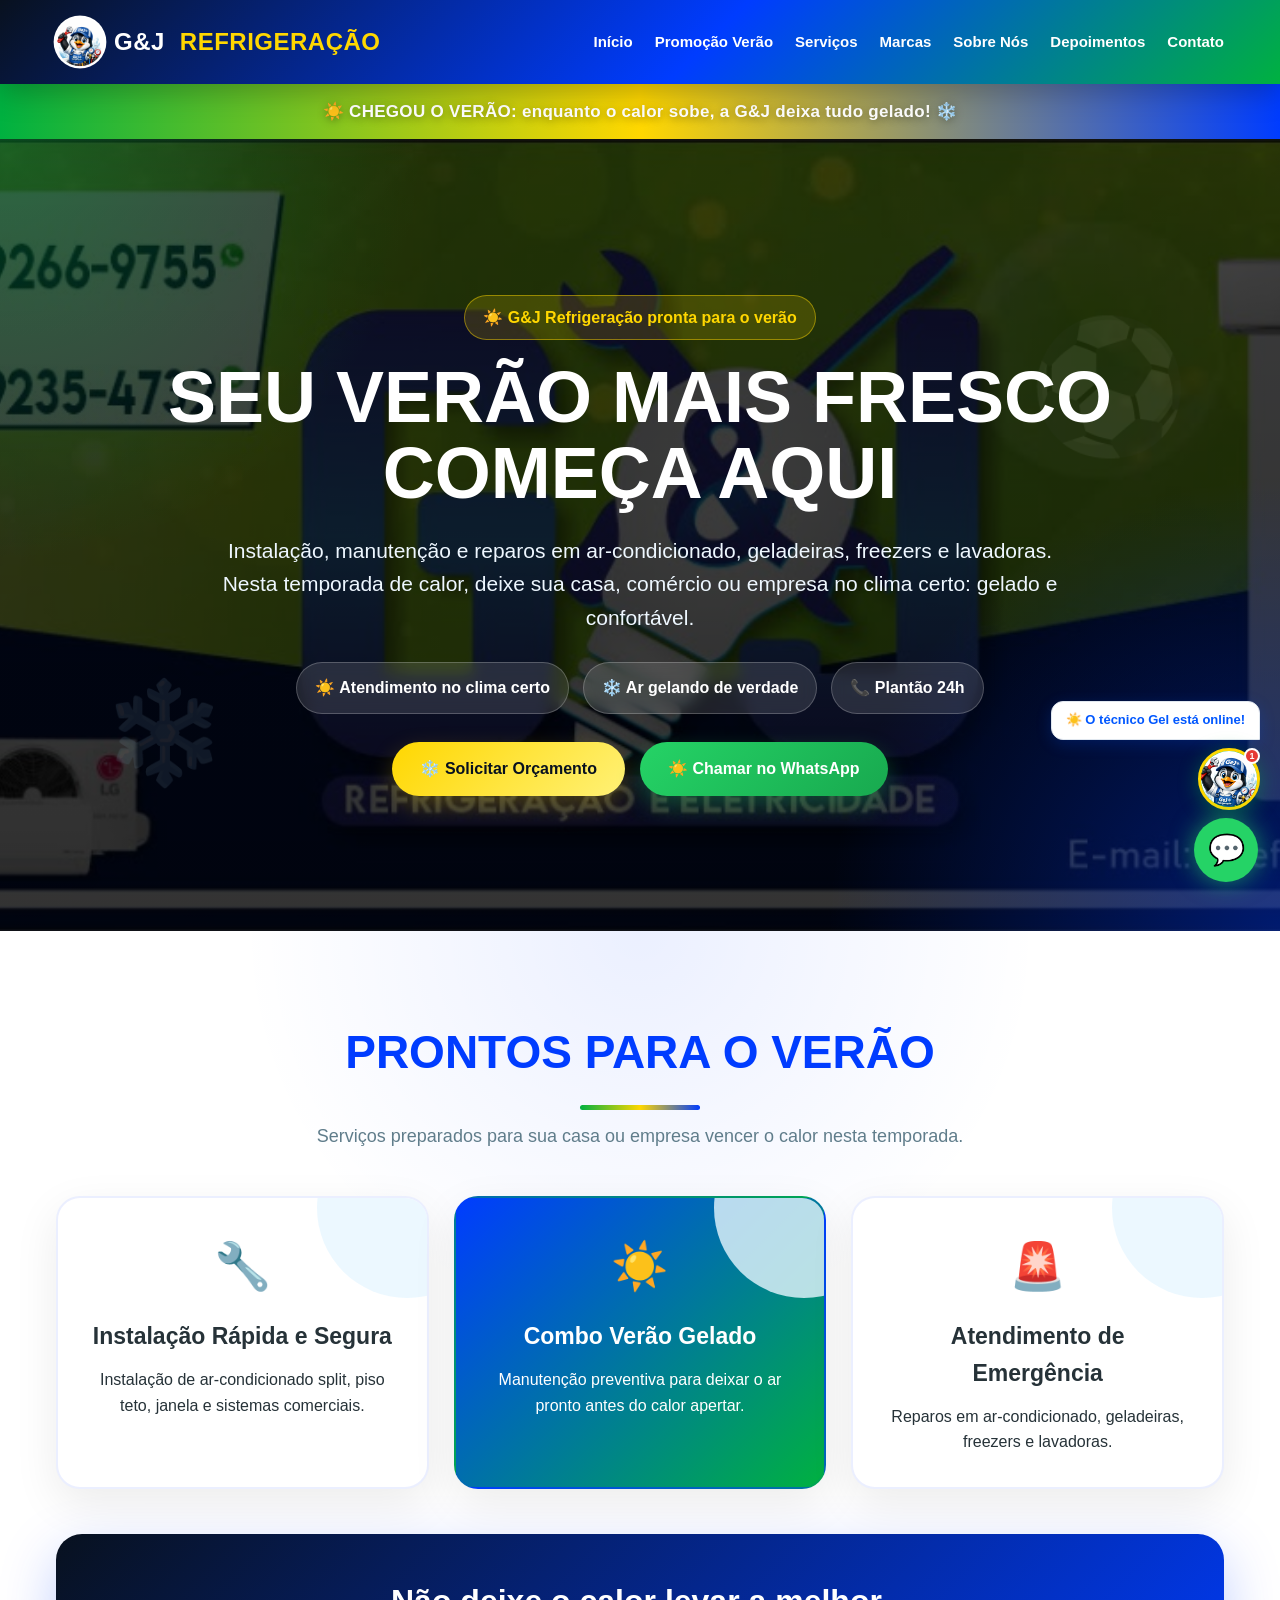
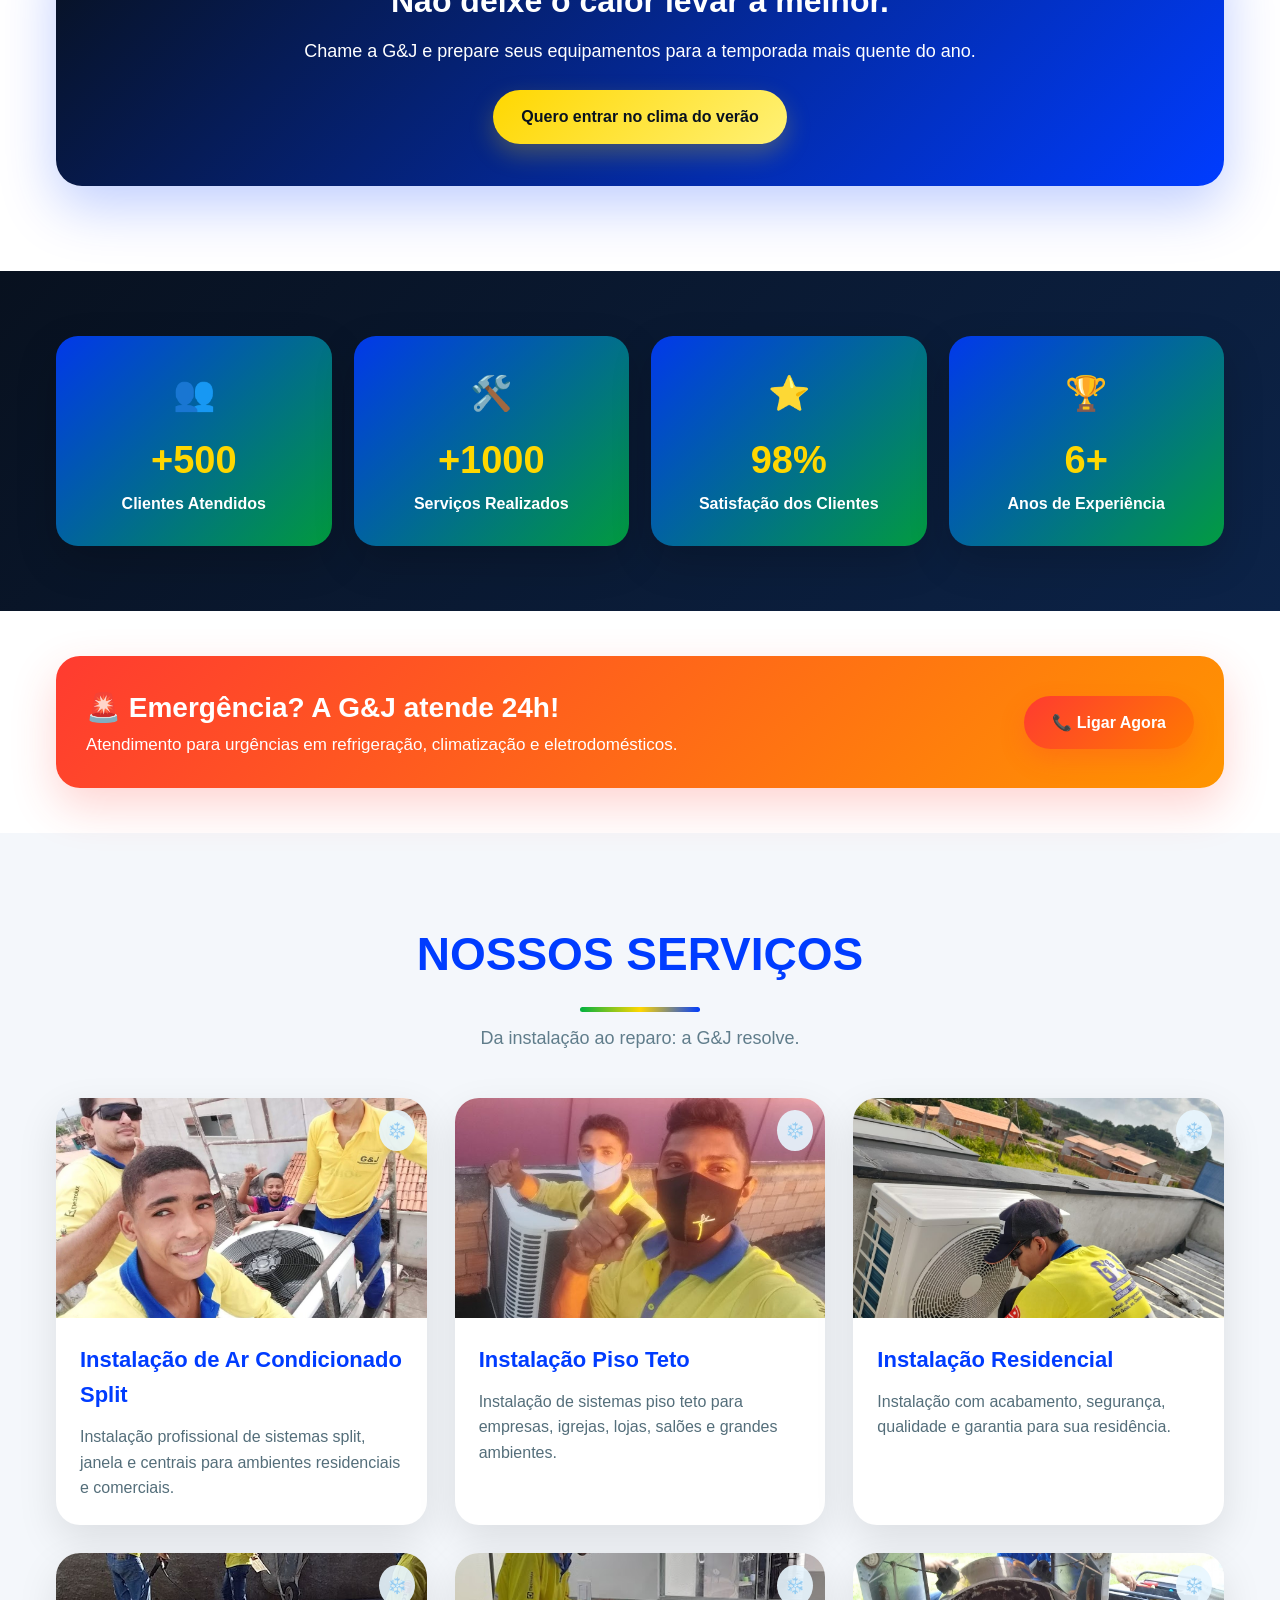
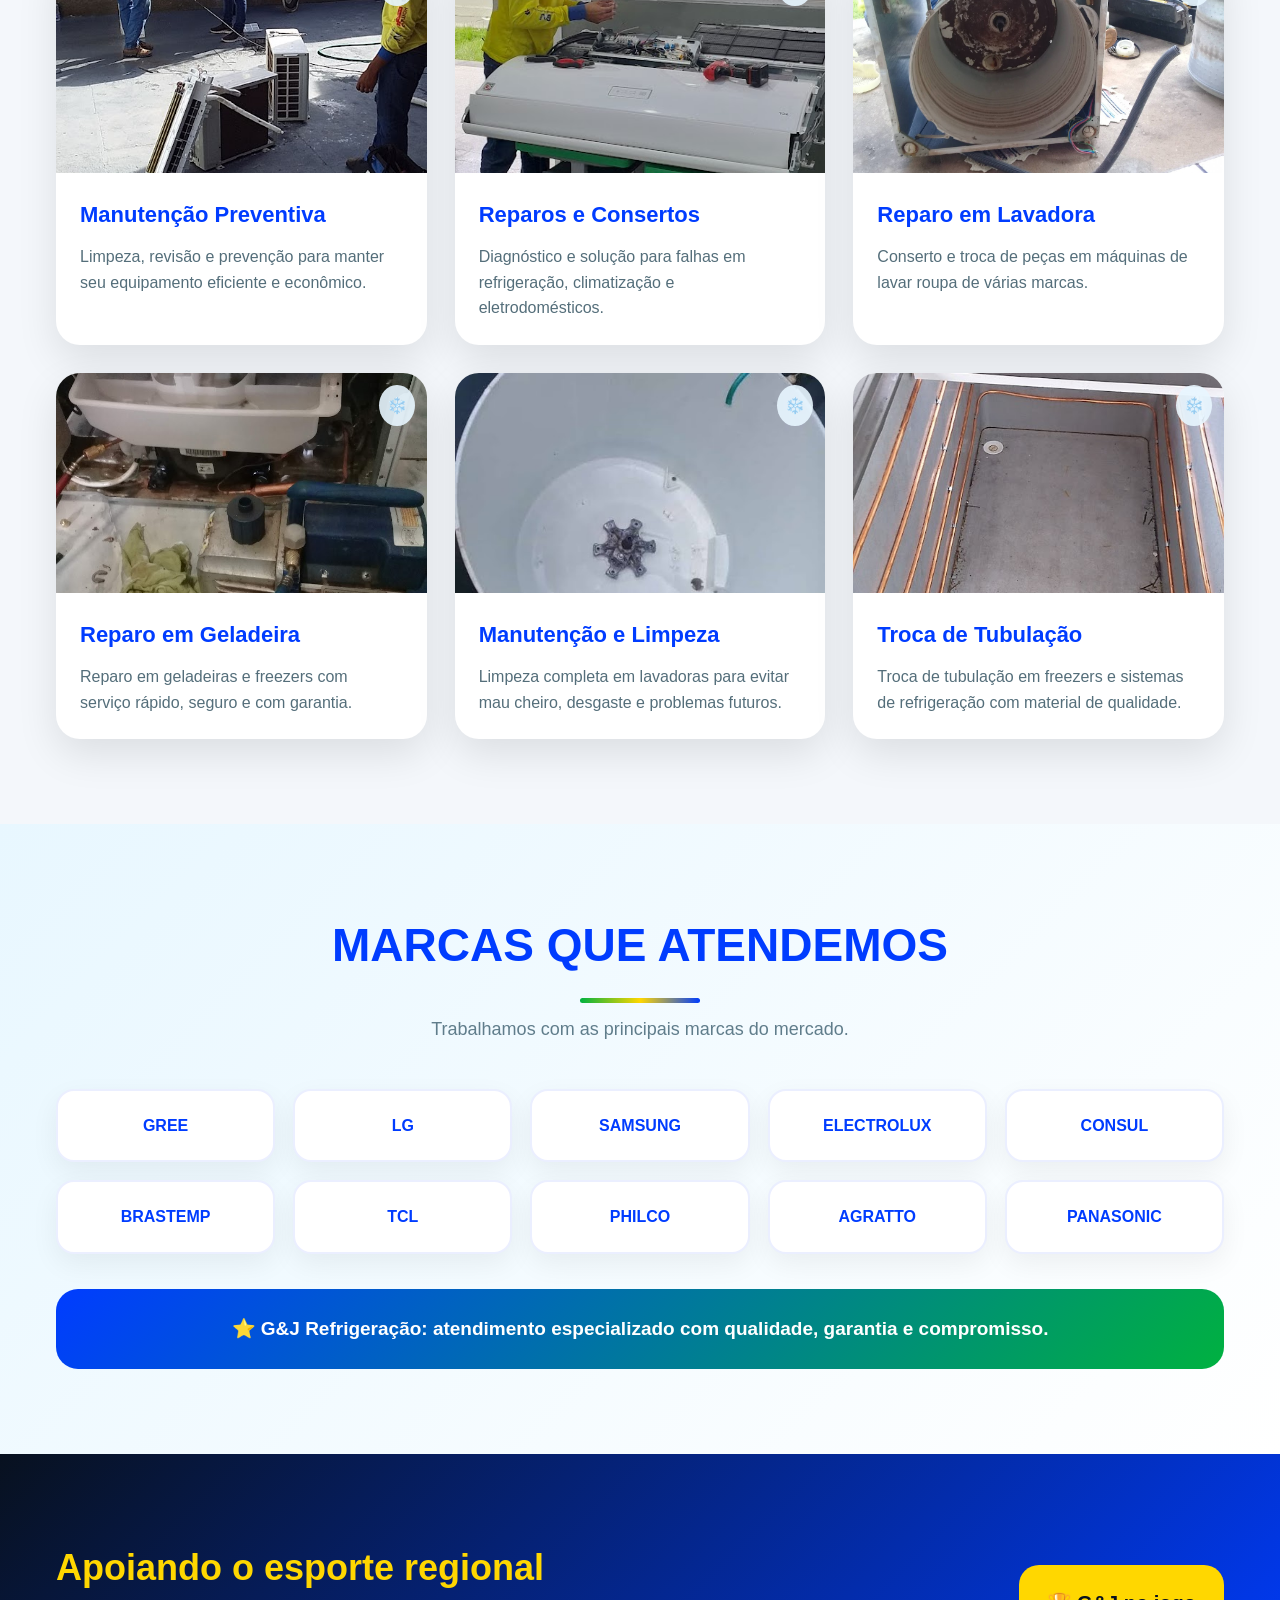
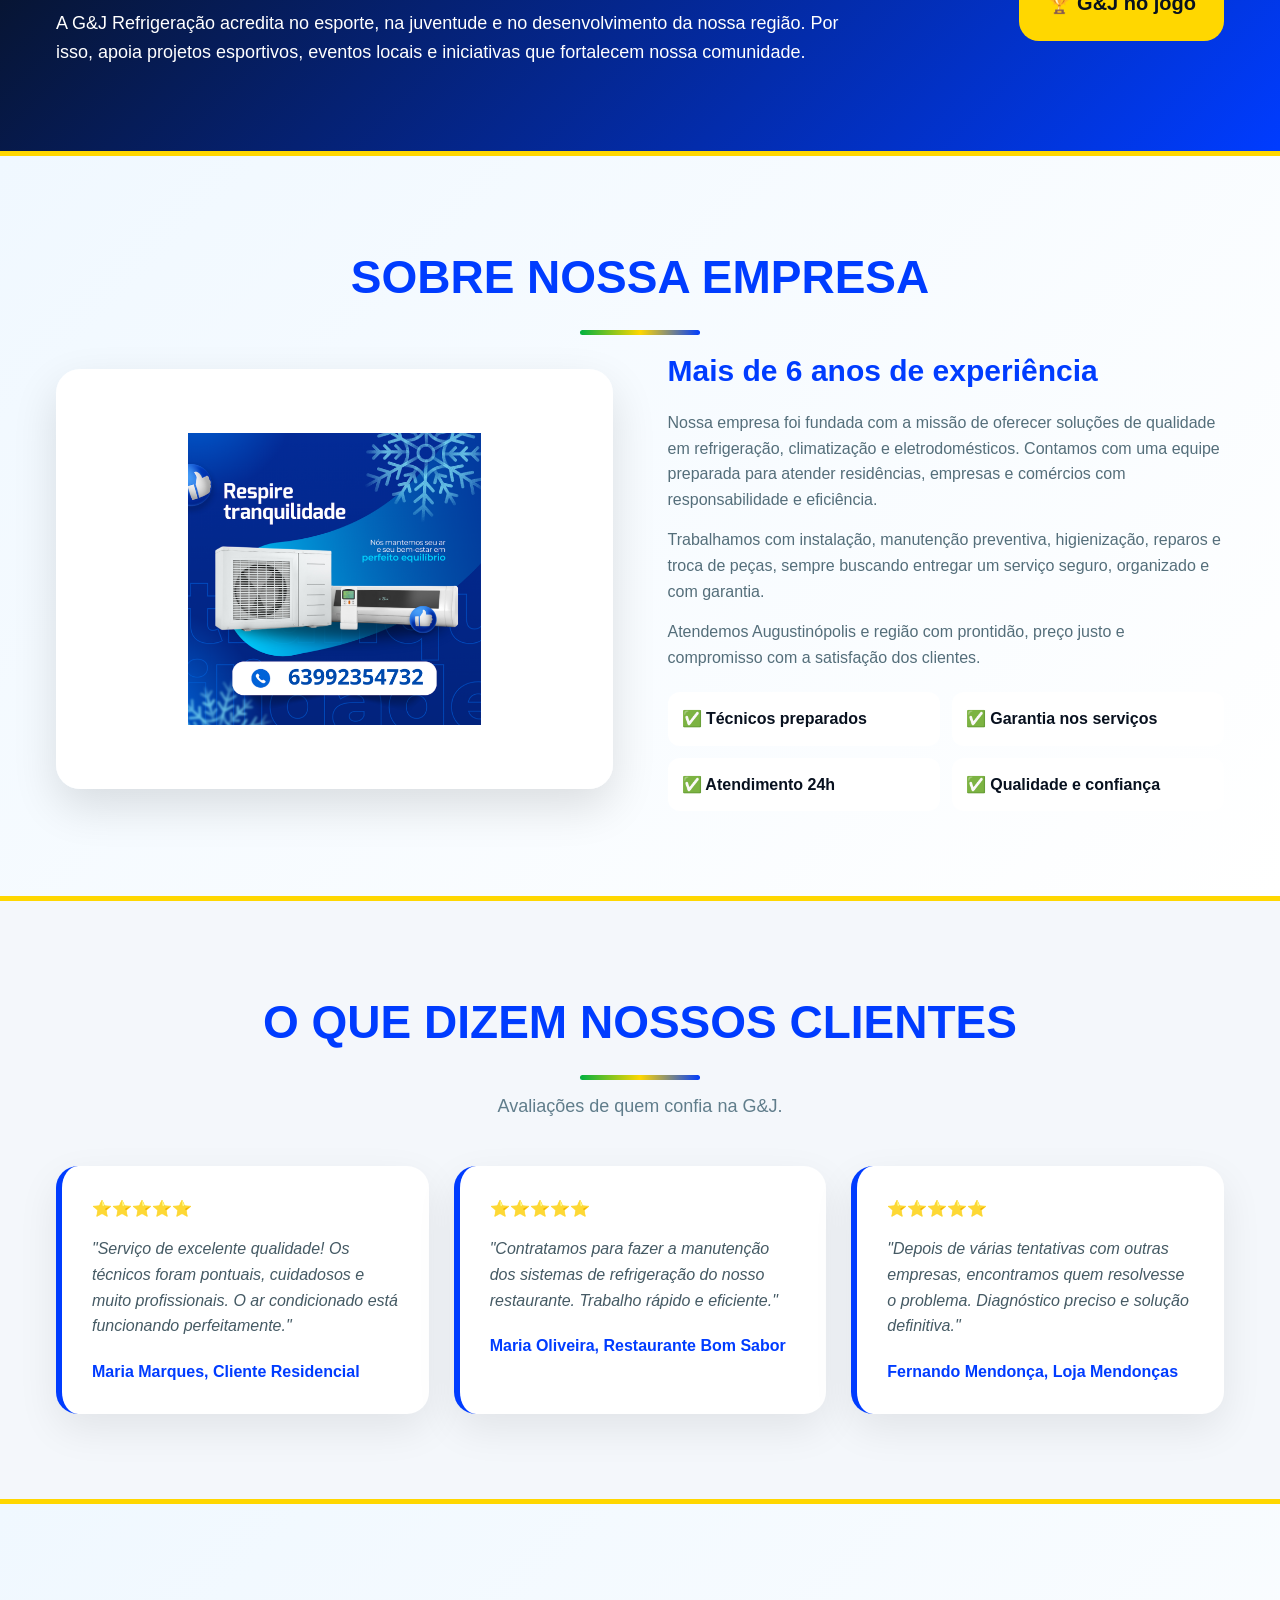
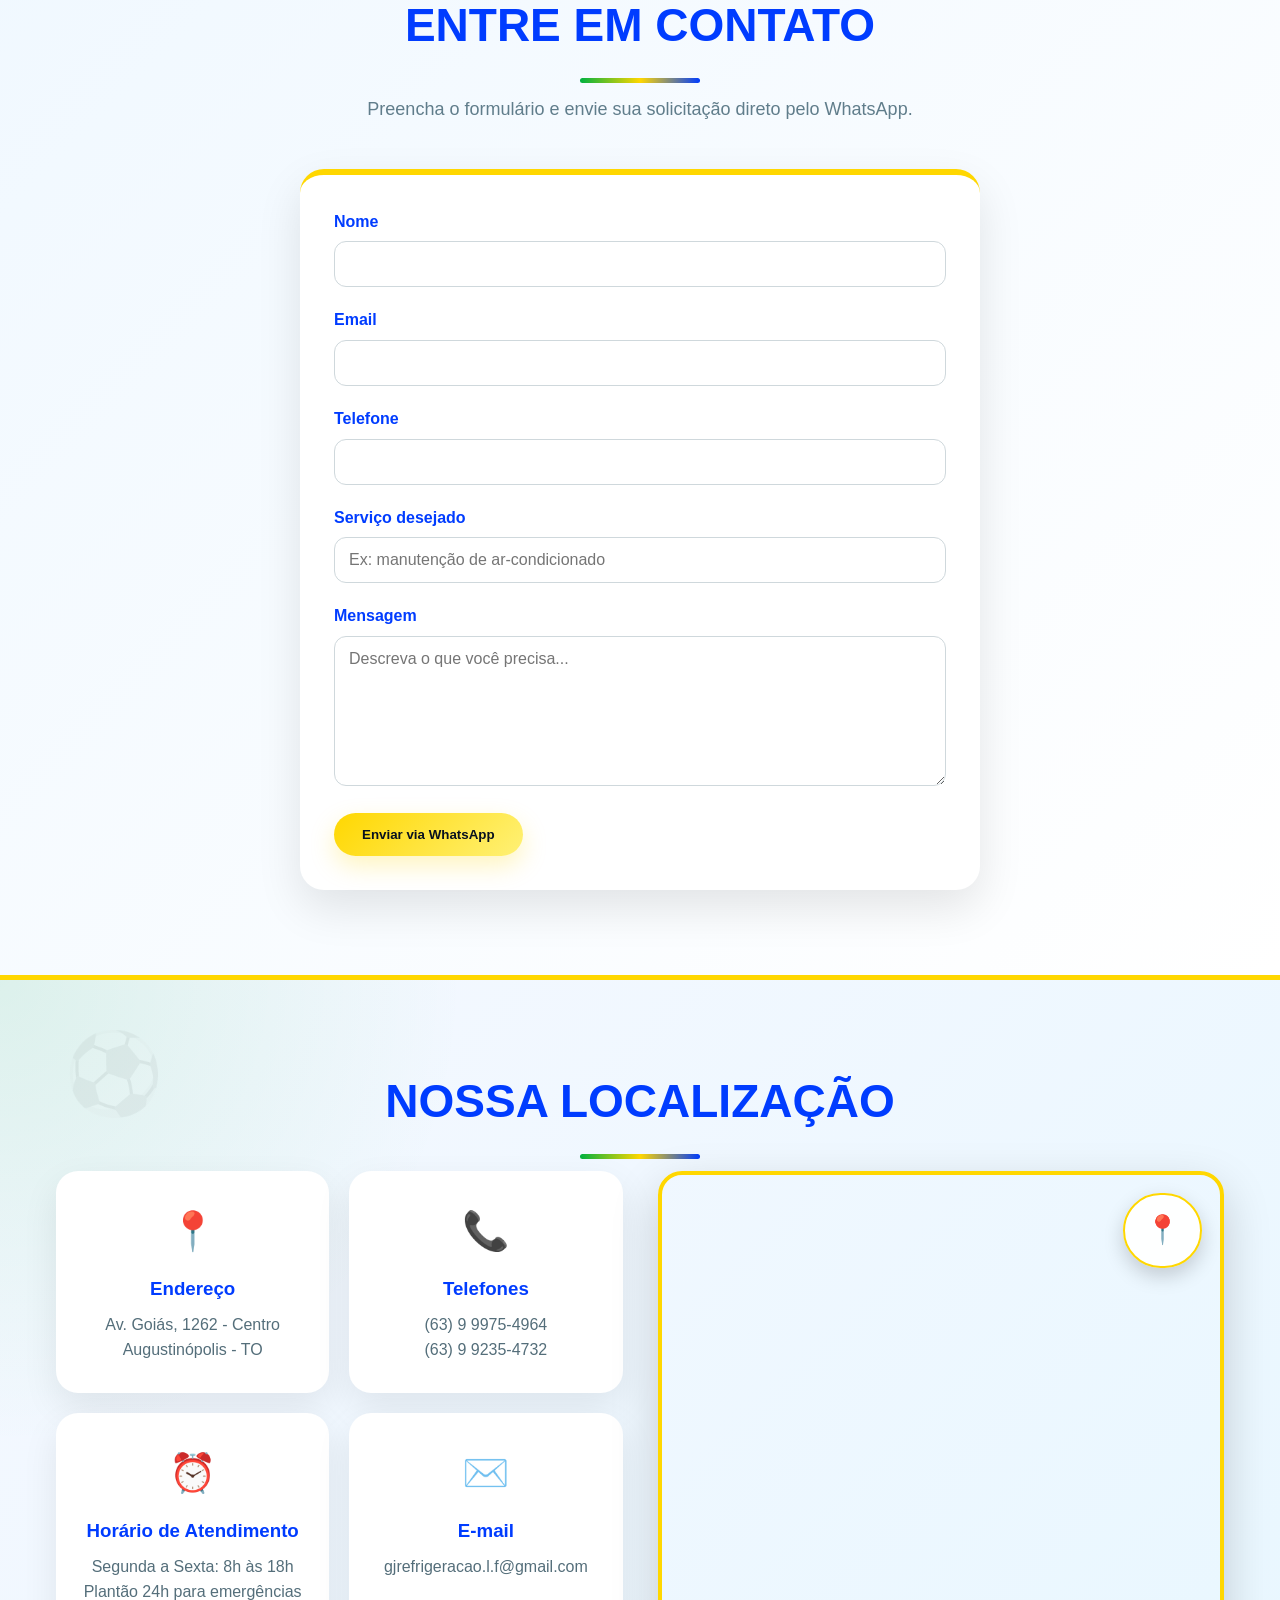
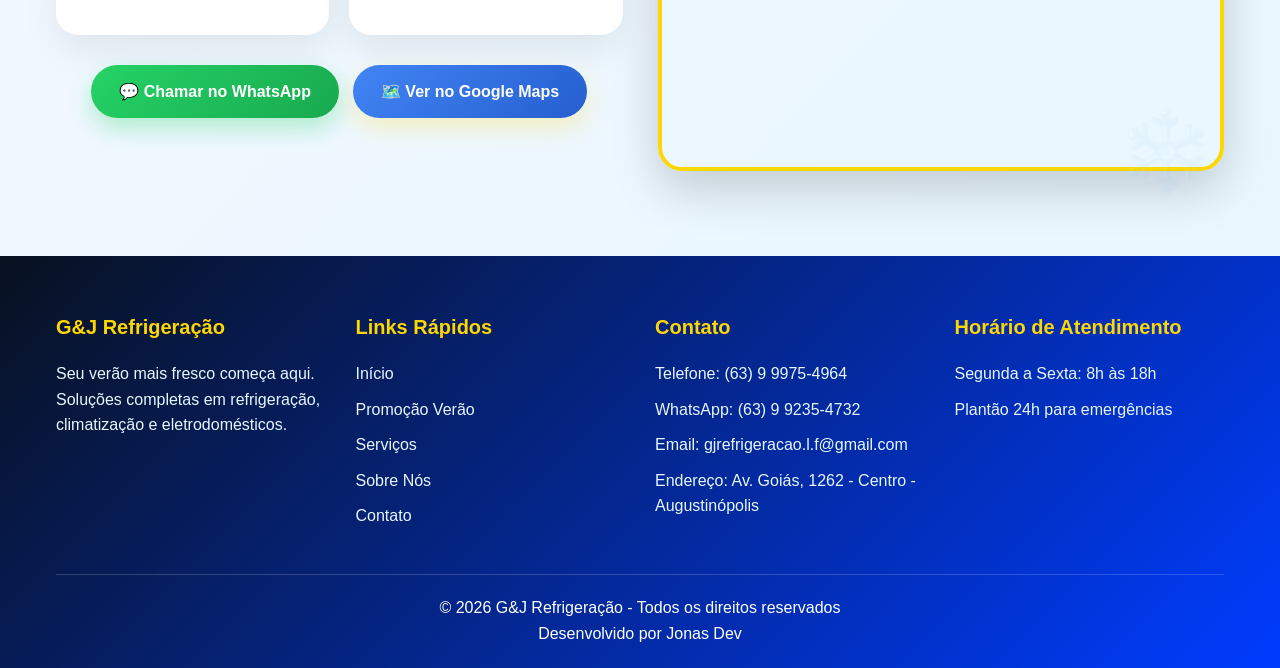
==== commit 44ceee8d: "Update index.html" ====
--- a/index.html
+++ b/index.html
@@ -4,14 +4,14 @@
 <head>
     <meta charset="UTF-8">
     <meta name="viewport" content="width=device-width, initial-scale=1.0">
-    <title>G&J Refrigeração - A Seleção Campeã Contra o Calor</title>
+    <title>G&J Refrigeração - Seu Verão Mais Fresco Começa Aqui</title>
 
     <meta name="description" content="G&J Refrigeração e Eletricidade em Augustinópolis-TO. Instalação, manutenção e reparo de ar-condicionado, geladeiras, freezers e lavadoras. Atendimento 24h.">
     <meta name="keywords" content="refrigeração, ar condicionado, manutenção, Augustinópolis, Tocantins, conserto geladeira, G&J Refrigeração">
     <meta name="author" content="G&J Refrigeração">
 
-    <meta property="og:title" content="G&J Refrigeração - A Seleção Campeã Contra o Calor">
-    <meta property="og:description" content="Na temporada da Copa, a G&J entra em campo para vencer o calor. Chame no WhatsApp e solicite seu orçamento.">
+    <meta property="og:title" content="G&J Refrigeração - Seu Verão Mais Fresco Começa Aqui">
+    <meta property="og:description" content="O verão chegou e a G&J está pronta para deixar sua casa ou comércio no clima certo. Chame no WhatsApp e solicite seu orçamento.">
     <meta property="og:type" content="website">
 
     <link rel="stylesheet" href="style.css">
@@ -152,7 +152,7 @@
 <body>
 
     <div class="gel-float-wrapper">
-        <div class="gel-bubble" id="gel-bubble">⚽ O técnico Gel está online!</div>
+        <div class="gel-bubble" id="gel-bubble">☀️ O técnico Gel está online!</div>
 
         <div class="gel-btn-container">
             <button class="gel-float-btn" onclick="toggleChat()" title="Falar com o Gel 🐧">
@@ -206,7 +206,7 @@
 
                 <ul class="menu">
                     <li><a href="#inicio">Início</a></li>
-                    <li><a href="#promocao-copa">Promoção Copa</a></li>
+                    <li><a href="#promocao-verao">Promoção Verão</a></li>
                     <li><a href="#servicos">Serviços</a></li>
                     <li><a href="#marcas">Marcas</a></li>
                     <li><a href="#sobre">Sobre Nós</a></li>
@@ -218,71 +218,71 @@
     </header>
 
     <div class="cup-banner">
-        🏆 TEMPORADA DA COPA: enquanto a torcida esquenta, a G&J deixa tudo gelado! ⚽❄️
+        ☀️ CHEGOU O VERÃO: enquanto o calor sobe, a G&J deixa tudo gelado! ❄️
     </div>
 
     <section id="inicio" class="hero cup-hero">
         <div class="hero-overlay"></div>
 
         <div class="container hero-content">
-            <span class="hero-tag">⚽ G&J Refrigeração entra em campo contra o calor</span>
-
-            <h1>A Seleção Campeã Contra o Calor</h1>
+            <span class="hero-tag">☀️ G&J Refrigeração pronta para o verão</span>
+
+            <h1>Seu Verão Mais Fresco Começa Aqui</h1>
 
             <p>
                 Instalação, manutenção e reparos em ar-condicionado, geladeiras, freezers e lavadoras.
-                Na temporada da Copa, deixe sua casa, comércio ou torcida no clima certo: gelado e confortável.
+                Nesta temporada de calor, deixe sua casa, comércio ou empresa no clima certo: gelado e confortável.
             </p>
 
             <div class="hero-highlights">
-                <div class="highlight-item">🏆 Atendimento campeão</div>
+                <div class="highlight-item">☀️ Atendimento no clima certo</div>
                 <div class="highlight-item">❄️ Ar gelando de verdade</div>
                 <div class="highlight-item">📞 Plantão 24h</div>
             </div>
 
             <div class="hero-buttons">
-                <a href="#contato" class="btn btn-copa">⚽ Solicitar Orçamento</a>
-                <a href="https://wa.me/5563992354732?text=Olá!%20Vim%20pelo%20site%20da%20G%26J%20e%20quero%20um%20orçamento%20da%20promoção%20da%20Copa."
+                <a href="#contato" class="btn btn-copa">❄️ Solicitar Orçamento</a>
+                <a href="https://wa.me/5563992354732?text=Olá!%20Vim%20pelo%20site%20da%20G%26J%20e%20quero%20um%20orçamento%20para%20o%20verão."
                     target="_blank" class="btn btn-whatsapp-copa">
-                    🏆 Chamar no WhatsApp
+                    ☀️ Chamar no WhatsApp
                 </a>
             </div>
         </div>
     </section>
 
-    <section id="promocao-copa" class="cup-promo section">
-        <div class="container">
-            <h2 class="section-title">Escalação Campeã da G&J</h2>
+    <section id="promocao-verao" class="cup-promo section">
+        <div class="container">
+            <h2 class="section-title">Prontos Para o Verão</h2>
             <p class="section-subtitle">
-                Serviços preparados para sua casa ou empresa vencer o calor durante os jogos.
+                Serviços preparados para sua casa ou empresa vencer o calor nesta temporada.
             </p>
 
             <div class="cup-cards">
                 <div class="cup-card">
-                    <div class="cup-icon">🥅</div>
-                    <h3>Gol de Placa na Instalação</h3>
+                    <div class="cup-icon">🔧</div>
+                    <h3>Instalação Rápida e Segura</h3>
                     <p>Instalação de ar-condicionado split, piso teto, janela e sistemas comerciais.</p>
                 </div>
 
                 <div class="cup-card featured">
-                    <div class="cup-icon">⚽</div>
-                    <h3>Combo Torcida Gelada</h3>
-                    <p>Manutenção preventiva para deixar o ar pronto antes da bola rolar.</p>
+                    <div class="cup-icon">☀️</div>
+                    <h3>Combo Verão Gelado</h3>
+                    <p>Manutenção preventiva para deixar o ar pronto antes do calor apertar.</p>
                 </div>
 
                 <div class="cup-card">
-                    <div class="cup-icon">🧤</div>
-                    <h3>Defesa Contra Emergências</h3>
+                    <div class="cup-icon">🚨</div>
+                    <h3>Atendimento de Emergência</h3>
                     <p>Reparos em ar-condicionado, geladeiras, freezers e lavadoras.</p>
                 </div>
             </div>
 
             <div class="cup-callout">
-                <h3>Não deixe o calor ganhar esse jogo.</h3>
-                <p>Chame a G&J e prepare seus equipamentos para a temporada mais quente.</p>
-                <a href="https://wa.me/5563992354732?text=Olá!%20Quero%20aproveitar%20a%20campanha%20da%20Copa%20da%20G%26J."
+                <h3>Não deixe o calor levar a melhor.</h3>
+                <p>Chame a G&J e prepare seus equipamentos para a temporada mais quente do ano.</p>
+                <a href="https://wa.me/5563992354732?text=Olá!%20Quero%20aproveitar%20a%20campanha%20de%20verão%20da%20G%26J."
                     target="_blank" class="btn btn-copa">
-                    Quero entrar no clima da Copa
+                    Quero entrar no clima do verão
                 </a>
             </div>
         </div>
@@ -322,7 +322,7 @@
         <div class="container">
             <div class="emergency-box">
                 <div>
-                    <h2>🚨 Emergência? A G&J entra em campo 24h!</h2>
+                    <h2>🚨 Emergência? A G&J atende 24h!</h2>
                     <p>Atendimento para urgências em refrigeração, climatização e eletrodomésticos.</p>
                 </div>
 
@@ -577,7 +577,7 @@
             const mensagem = document.getElementById('message').value;
 
             let texto = `Olá, sou ${nome}.%0A`;
-            texto += `Vim pelo site da G&J na campanha da Copa.%0A%0A`;
+            texto += `Vim pelo site da G&J na campanha de verão.%0A%0A`;
             texto += `Email: ${email}%0A`;
             texto += `Telefone: ${telefone}%0A`;
             texto += `Serviço desejado: ${servico}%0A%0A`;
@@ -659,7 +659,7 @@
                 <div class="footer-section">
                     <h3>G&J Refrigeração</h3>
                     <p>
-                        A seleção campeã contra o calor. Soluções completas em refrigeração,
+                        Seu verão mais fresco começa aqui. Soluções completas em refrigeração,
                         climatização e eletrodomésticos.
                     </p>
                 </div>
@@ -668,7 +668,7 @@
                     <h3>Links Rápidos</h3>
                     <ul>
                         <li><a href="#inicio">Início</a></li>
-                        <li><a href="#promocao-copa">Promoção Copa</a></li>
+                        <li><a href="#promocao-verao">Promoção Verão</a></li>
                         <li><a href="#servicos">Serviços</a></li>
                         <li><a href="#sobre">Sobre Nós</a></li>
                         <li><a href="#contato">Contato</a></li>
--- a/style.css
+++ b/style.css
@@ -1,478 +1,674 @@
-/* Reset e estilo base */
+/* ======================================================
+   STYLE.CSS — G&J REFRIGERAÇÃO
+   Tema: Copa + Refrigeração Premium
+====================================================== */
+
+:root {
+  --azul: #003cff;
+  --azul-escuro: #08111f;
+  --verde: #00b140;
+  --amarelo: #ffd700;
+  --gelo: #e8f7ff;
+  --branco: #ffffff;
+  --cinza: #f4f7fb;
+  --texto: #263238;
+  --whatsapp: #25d366;
+}
+
+/* RESET */
 * {
   margin: 0;
   padding: 0;
   box-sizing: border-box;
-  font-family: 'Arial', sans-serif;
-}
-/* Animação de flocos de neve */
-#snowflakes-container {
-    position: fixed;
-    top: 0;
-    left: 0;
-    width: 100%;
-    height: 100%;
-    pointer-events: none;
-    z-index: 9999;
-    overflow: hidden;
-}
-
-.snowflake {
-    position: absolute;
-    top: -10px;
-    color: #fff;
-    text-shadow: 0 0 5px rgba(255, 255, 255, 0.8);
-    user-select: none;
-    cursor: default;
-    animation-name: snowfall;
-    animation-timing-function: linear;
-    animation-iteration-count: infinite;
-    opacity: 0.8;
-}
-
-@keyframes snowfall {
-    0% {
-        transform: translateY(0) rotate(0deg);
-        opacity: 0.8;
-    }
-    100% {
-        transform: translateY(100vh) rotate(360deg);
-        opacity: 0;
-    }
-}
-
-
-
-/* ============================================
-   SEÇÃO DE LOCALIZAÇÃO - Adicione no style.css
-   ============================================ */
-
-#localizacao {
-    background: linear-gradient(135deg, #f5f5f5 0%, #e8f4f8 100%);
-    position: relative;
-    overflow: hidden;
-}
-
-#localizacao::before {
-    content: '🎄';
-    position: absolute;
-    top: 20px;
-    left: 5%;
-    font-size: 4rem;
-    opacity: 0.1;
-    animation: float 4s ease-in-out infinite;
-}
-
-#localizacao::after {
-    content: '';
-    position: absolute;
-    bottom: 20px;
-    right: 5%;
-    font-size: 4rem;
-    opacity: 0.1;
-    animation: float 5s ease-in-out infinite;
-}
-
-.location-wrapper {
-    display: grid;
-    grid-template-columns: 1fr 1fr;
-    gap: 3rem;
-    align-items: start;
-}
-
-.location-info {
-    display: grid;
-    grid-template-columns: repeat(2, 1fr);
-    gap: 1.5rem;
-}
-
-.location-card {
-    background: white;
-    padding: 2rem;
-    border-radius: 15px;
-    text-align: center;
-    box-shadow: 0 5px 20px rgba(0, 0, 0, 0.1);
-    transition: all 0.3s ease;
-    border: 2px solid transparent;
-}
-
-.location-card:hover {
-    transform: translateY(-5px);
-    border-color: #C41E3A;
-    box-shadow: 0 8px 30px rgba(196, 30, 58, 0.3);
-}
-
-.location-icon {
-    font-size: 3rem;
-    margin-bottom: 1rem;
-    animation: bounce 2s ease-in-out infinite;
-}
-
-@keyframes bounce {
-    0%, 100% { transform: translateY(0); }
-    50% { transform: translateY(-10px); }
-}
-
-.location-card h3 {
-    color: #1a5490;
-    margin-bottom: 0.5rem;
-    font-size: 1.2rem;
-}
-
-.location-card p {
-    color: #666;
-    line-height: 1.6;
-}
-
-.location-card a {
-    color: #1a5490;
-    text-decoration: none;
-    transition: color 0.3s ease;
-}
-
-.location-card a:hover {
-    color: #C41E3A;
-}
-
-.location-buttons {
-    grid-column: 1 / -1;
-    display: flex;
-    gap: 1rem;
-    justify-content: center;
-    margin-top: 1rem;
-}
-
-.btn-whatsapp {
-    background: linear-gradient(135deg, #25D366 0%, #20ba5a 100%);
-    color: white;
-    padding: 15px 30px;
-    border-radius: 50px;
-    text-decoration: none;
-    font-weight: bold;
-    display: inline-flex;
-    align-items: center;
-    gap: 8px;
-    transition: all 0.3s ease;
-    box-shadow: 0 4px 15px rgba(37, 211, 102, 0.4);
-}
-
-.btn-whatsapp:hover {
-    transform: translateY(-3px);
-    box-shadow: 0 6px 25px rgba(37, 211, 102, 0.6);
-}
-
-.btn-maps {
-    background: linear-gradient(135deg, #4285f4 0%, #3367d6 100%);
-    color: white;
-    padding: 15px 30px;
-    border-radius: 50px;
-    text-decoration: none;
-    font-weight: bold;
-    display: inline-flex;
-    align-items: center;
-    gap: 8px;
-    transition: all 0.3s ease;
-    box-shadow: 0 4px 15px rgba(66, 133, 244, 0.4);
-}
-
-.btn-maps:hover {
-    transform: translateY(-3px);
-    box-shadow: 0 6px 25px rgba(66, 133, 244, 0.6);
-}
-
-.location-map {
-    position: relative;
-}
-
-.map-container {
-    position: relative;
-    width: 100%;
-    height: 600px;
-    border-radius: 15px;
-    overflow: hidden;
-    box-shadow: 0 10px 40px rgba(0, 0, 0, 0.2);
-    border: 3px solid #C41E3A;
-}
-
-.map-overlay {
-    position: absolute;
-    top: 20px;
-    right: 20px;
-    background: rgba(255, 255, 255, 0.95);
-    padding: 15px 25px;
-    border-radius: 50px;
-    box-shadow: 0 4px 15px rgba(0, 0, 0, 0.2);
-    backdrop-filter: blur(10px);
-    border: 2px solid #C41E3A;
-}
-
-.map-pin {
-    font-size: 2rem;
-    animation: ping 2s ease-in-out infinite;
-}
-
-@keyframes ping {
-    0%, 100% { 
-        transform: scale(1);
-        opacity: 1;
-    }
-    50% { 
-        transform: scale(1.2);
-        opacity: 0.8;
-    }
-}
-
-/* Footer com mensagem de Natal 
-.footer-bottom::before {
-    content: '🎄 Feliz Natal e Próspero Ano Novo! 🎄';
-    display: block;
-    text-align: center;
-    padding: 20px;
-    margin-bottom: 20px;
-    background: linear-gradient(90deg, #165B33 0%, #C41E3A 50%, #165B33 100%);
-    border-radius: 10px;
-    font-size: 1.2rem;
-    font-weight: bold;
-    color: white;
-    animation: pulse 2s ease-in-out infinite;
-}
-
-@keyframes pulse {
-    0%, 100% { transform: scale(1); }
-    50% { transform: scale(1.05); }
-}
-
-/* Responsividade 
-@media (max-width: 768px) {
-    .christmas-banner {
-        font-size: 0.85rem;
-        padding: 10px 5px;
-    }
-    
-    .snowflake {
-        font-size: 12px !important;
-    }
-    
-    .christmas-lights {
-        height: 6px;
-    }
-}*/
+  font-family: Arial, Helvetica, sans-serif;
+}
+
+html {
+  scroll-behavior: smooth;
+}
 
 body {
-  background-color: #f5f5f5;
-  color: #333;
+  background: var(--cinza);
+  color: var(--texto);
   line-height: 1.6;
-}
-
-/* Container centralizado */
+  overflow-x: hidden;
+}
+
+img {
+  max-width: 100%;
+  display: block;
+}
+
+a {
+  text-decoration: none;
+}
+
+/* CONTAINER */
 .container {
   width: 100%;
   max-width: 1200px;
-  margin: 0 auto;
-  padding: 0 15px;
-}
-
-/* Cabeçalho */
-header {
-  background-color: #0052a5;
-  color: white;
-  padding: 20px 0;
-  box-shadow: 0 2px 5px rgba(0, 0, 0, 0.1);
+  margin: auto;
+  padding: 0 16px;
+}
+
+/* HEADER */
+header,
+.cup-header {
+  background:
+    linear-gradient(135deg, #08111f 0%, #003cff 55%, #00b140 100%);
+  color: white;
+  padding: 18px 0;
+  position: sticky;
+  top: 0;
+  z-index: 9000;
+  box-shadow: 0 8px 30px rgba(0, 0, 0, 0.25);
 }
 
 nav {
   display: flex;
   justify-content: space-between;
   align-items: center;
-  flex-wrap: wrap;
-}
-
-/* Logo */
+  gap: 16px;
+}
+
 .logo {
   font-size: 24px;
-  font-weight: bold;
+  font-weight: 900;
+  letter-spacing: 0.5px;
+  color: white;
 }
 
 .logo span {
-  color: #FFDD00;
-}
-
-/* Menu principal */
+  color: var(--amarelo);
+  margin-left: 5px;
+}
+
 .menu {
   display: flex;
+  align-items: center;
   list-style: none;
-}
-
-.menu li {
-  margin-left: 20px;
+  gap: 22px;
 }
 
 .menu a {
   color: white;
-  text-decoration: none;
-  font-weight: 500;
-  transition: color 0.3s;
+  font-weight: 700;
+  font-size: 15px;
+  transition: 0.3s;
 }
 
 .menu a:hover {
-  color: #FFDD00;
-}
-
-/* Menu responsivo (hambúrguer) */
-.menu-toggle {
-  display: none;
-  flex-direction: column;
-  cursor: pointer;
-}
-
-.menu-toggle span {
-  background: white;
-  height: 3px;
-  width: 25px;
-  margin: 4px 0;
-  transition: 0.4s;
-}
-
-/* Hero Section */
-.hero {
-  background: linear-gradient(rgba(0, 0, 0, 0.5), rgba(0, 0, 0, 0.5)),
-    url('./img/gej.jpg') center/cover no-repeat;
-  height: 500px;
+  color: var(--amarelo);
+}
+
+/* BANNER COPA */
+.cup-banner {
+  background:
+    linear-gradient(90deg, var(--verde), var(--amarelo), var(--azul));
+  color: white;
+  text-align: center;
+  padding: 14px 10px;
+  font-weight: 900;
+  font-size: 17px;
+  letter-spacing: 0.3px;
+  text-shadow: 0 2px 8px rgba(0, 0, 0, 0.35);
+  animation: brilhoCopa 4s ease-in-out infinite;
+}
+
+@keyframes brilhoCopa {
+  50% {
+    filter: brightness(1.18);
+  }
+}
+
+/* HERO */
+.hero,
+.cup-hero {
+  min-height: 88vh;
+  background:
+    radial-gradient(circle at top left, rgba(0, 177, 64, 0.35), transparent 28%),
+    radial-gradient(circle at bottom right, rgba(0, 60, 255, 0.4), transparent 30%),
+    linear-gradient(rgba(0, 0, 0, 0.74), rgba(0, 0, 0, 0.8)),
+    url("./img/gej.jpg") center/cover no-repeat;
+  color: white;
   display: flex;
-  flex-direction: column;
-  justify-content: center;
   align-items: center;
   text-align: center;
-  color: white;
-  padding: 0 20px;
+  position: relative;
+  overflow: hidden;
+  padding: 110px 20px 90px;
+}
+
+.cup-hero::before {
+  content: "⚽";
+  position: absolute;
+  right: 7%;
+  top: 18%;
+  font-size: 130px;
+  opacity: 0.08;
+  animation: bolaFlutuando 6s ease-in-out infinite;
+}
+
+.cup-hero::after {
+  content: "❄️";
+  position: absolute;
+  left: 8%;
+  bottom: 15%;
+  font-size: 100px;
+  opacity: 0.1;
+  animation: bolaFlutuando 5s ease-in-out infinite reverse;
+}
+
+@keyframes bolaFlutuando {
+  50% {
+    transform: translateY(-18px) rotate(8deg);
+  }
+}
+
+.hero-content {
+  position: relative;
+  z-index: 2;
+}
+
+.hero-tag {
+  display: inline-block;
+  background: rgba(255, 215, 0, 0.16);
+  color: var(--amarelo);
+  border: 1px solid rgba(255, 215, 0, 0.45);
+  padding: 9px 18px;
+  border-radius: 999px;
+  font-weight: 900;
+  margin-bottom: 20px;
 }
 
 .hero h1 {
-  font-size: 48px;
-  margin-bottom: 20px;
+  font-size: clamp(34px, 6vw, 72px);
+  line-height: 1.05;
+  margin-bottom: 22px;
+  font-weight: 900;
+  text-transform: uppercase;
 }
 
 .hero p {
-  font-size: 20px;
-  margin-bottom: 30px;
-  max-width: 800px;
-}
-
+  font-size: clamp(16px, 2vw, 21px);
+  max-width: 850px;
+  margin: 0 auto 28px;
+  color: #eef7ff;
+}
+
+.hero-highlights {
+  display: flex;
+  justify-content: center;
+  flex-wrap: wrap;
+  gap: 14px;
+  margin: 28px 0;
+}
+
+.highlight-item {
+  background: rgba(255, 255, 255, 0.12);
+  border: 1px solid rgba(255, 255, 255, 0.22);
+  padding: 12px 18px;
+  border-radius: 999px;
+  font-weight: 800;
+  backdrop-filter: blur(8px);
+}
+
+.hero-buttons {
+  display: flex;
+  justify-content: center;
+  gap: 15px;
+  flex-wrap: wrap;
+}
+
+/* BOTÕES */
 .btn {
-  display: inline-block;
-  background-color: #FFDD00;
-  color: #0052a5;
-  padding: 12px 30px;
-  border-radius: 5px;
-  text-decoration: none;
-  font-weight: bold;
-  transition: background-color 0.3s;
+  display: inline-flex;
+  align-items: center;
+  justify-content: center;
+  gap: 8px;
+  background: var(--amarelo);
+  color: var(--azul-escuro);
+  padding: 14px 28px;
+  border-radius: 999px;
+  font-weight: 900;
+  border: none;
+  cursor: pointer;
+  transition: 0.3s;
+  box-shadow: 0 10px 25px rgba(255, 215, 0, 0.25);
 }
 
 .btn:hover {
-  background-color: #FFE866;
-}
-
-/* Seções */
+  transform: translateY(-3px);
+  filter: brightness(1.05);
+}
+
+.btn-copa {
+  background:
+    linear-gradient(135deg, var(--amarelo), #fff176);
+  color: #08111f;
+}
+
+.btn-whatsapp-copa,
+.btn-whatsapp {
+  background:
+    linear-gradient(135deg, var(--whatsapp), #18a94f);
+  color: white;
+  box-shadow: 0 10px 25px rgba(37, 211, 102, 0.32);
+}
+
+.btn-emergency {
+  background:
+    linear-gradient(135deg, #ff3b30, #ff7a00);
+  color: white;
+  box-shadow: 0 10px 25px rgba(255, 59, 48, 0.25);
+}
+
+.btn-maps {
+  background:
+    linear-gradient(135deg, #4285f4, #255ecf);
+  color: white;
+}
+
+/* SEÇÕES */
 .section {
-  padding: 80px 0;
+  padding: 85px 0;
 }
 
 .section-title {
   text-align: center;
-  margin-bottom: 50px;
-  font-size: 36px;
-  color: #0052a5;
-}
-
-/* Cards de serviços */
+  font-size: clamp(30px, 4vw, 46px);
+  font-weight: 900;
+  text-transform: uppercase;
+  color: var(--azul);
+  margin-bottom: 12px;
+}
+
+.section-title::after {
+  content: "";
+  display: block;
+  width: 120px;
+  height: 5px;
+  background:
+    linear-gradient(90deg, var(--verde), var(--amarelo), var(--azul));
+  margin: 15px auto 0;
+  border-radius: 999px;
+}
+
+.section-subtitle {
+  text-align: center;
+  max-width: 700px;
+  margin: 0 auto 45px;
+  font-size: 18px;
+  color: #607d8b;
+}
+
+/* PROMO COPA */
+.cup-promo {
+  background:
+    radial-gradient(circle at top, rgba(0, 60, 255, 0.08), transparent 35%),
+    white;
+}
+
+.cup-cards {
+  display: grid;
+  grid-template-columns: repeat(3, 1fr);
+  gap: 25px;
+}
+
+.cup-card {
+  background: white;
+  border-radius: 24px;
+  padding: 32px;
+  text-align: center;
+  border: 2px solid rgba(0, 60, 255, 0.08);
+  box-shadow: 0 15px 45px rgba(0, 0, 0, 0.08);
+  transition: 0.35s;
+  position: relative;
+  overflow: hidden;
+}
+
+.cup-card::before {
+  content: "";
+  position: absolute;
+  width: 180px;
+  height: 180px;
+  background: rgba(232, 247, 255, 0.8);
+  border-radius: 50%;
+  right: -70px;
+  top: -80px;
+}
+
+.cup-card:hover {
+  transform: translateY(-10px);
+}
+
+.cup-card.featured {
+  background:
+    linear-gradient(135deg, var(--azul), var(--verde));
+  color: white;
+}
+
+.cup-icon {
+  font-size: 46px;
+  margin-bottom: 15px;
+}
+
+.cup-card h3 {
+  font-size: 23px;
+  margin-bottom: 12px;
+  color: inherit;
+}
+
+.cup-callout {
+  margin-top: 45px;
+  background:
+    linear-gradient(135deg, var(--azul-escuro), var(--azul));
+  color: white;
+  border-radius: 26px;
+  text-align: center;
+  padding: 42px 24px;
+  box-shadow: 0 20px 55px rgba(0, 60, 255, 0.25);
+}
+
+.cup-callout h3 {
+  font-size: 32px;
+  margin-bottom: 10px;
+}
+
+.cup-callout p {
+  margin-bottom: 24px;
+  font-size: 18px;
+}
+
+/* ESTATÍSTICAS */
+.stats-section {
+  background:
+    linear-gradient(135deg, var(--azul-escuro), #0c2348);
+  color: white;
+  padding: 65px 0;
+}
+
+.stats-grid {
+  display: grid;
+  grid-template-columns: repeat(4, 1fr);
+  gap: 22px;
+}
+
+.stat-card {
+  background:
+    linear-gradient(135deg, rgba(0, 60, 255, 0.9), rgba(0, 177, 64, 0.85));
+  padding: 30px 20px;
+  border-radius: 22px;
+  text-align: center;
+  box-shadow: 0 15px 40px rgba(0, 0, 0, 0.18);
+  transition: 0.3s;
+}
+
+.stat-card:hover {
+  transform: translateY(-8px);
+}
+
+.stat-icon {
+  font-size: 34px;
+  margin-bottom: 10px;
+}
+
+.stat-card h3 {
+  font-size: 38px;
+  color: var(--amarelo);
+}
+
+.stat-card p {
+  font-weight: 700;
+}
+
+/* EMERGÊNCIA */
+.emergency-section {
+  background: white;
+  padding: 45px 0;
+}
+
+.emergency-box {
+  background:
+    linear-gradient(135deg, #ff3b30, #ff9500);
+  color: white;
+  padding: 30px;
+  border-radius: 24px;
+  display: flex;
+  align-items: center;
+  justify-content: space-between;
+  gap: 25px;
+  box-shadow: 0 18px 45px rgba(255, 59, 48, 0.22);
+}
+
+.emergency-box h2 {
+  font-size: 28px;
+}
+
+.emergency-box p {
+  font-size: 17px;
+}
+
+/* SERVIÇOS */
 .services {
   display: grid;
-  grid-template-columns: repeat(auto-fit, minmax(300px, 1fr));
-  gap: 30px;
+  grid-template-columns: repeat(3, 1fr);
+  gap: 28px;
 }
 
 .service-card {
-  background-color: white;
-  border-radius: 5px;
+  background: white;
+  border-radius: 24px;
   overflow: hidden;
-  box-shadow: 0 3px 10px rgba(0, 0, 0, 0.1);
-  transition: transform 0.3s;
-  border-top: 4px solid #FFDD00;
+  box-shadow: 0 15px 40px rgba(0, 0, 0, 0.10);
+  transition: 0.35s;
+  position: relative;
+  border: none;
+}
+
+.service-card::before {
+  content: "❄️";
+  position: absolute;
+  top: 12px;
+  right: 12px;
+  background: rgba(232, 247, 255, 0.9);
+  padding: 8px;
+  border-radius: 50%;
+  z-index: 2;
 }
 
 .service-card:hover {
-  transform: translateY(-10px);
+  transform: translateY(-10px) scale(1.015);
 }
 
 .service-img {
-  height: 200px;
+  height: 220px;
   width: 100%;
   object-fit: cover;
 }
 
 .service-content {
-  padding: 20px;
+  padding: 24px;
 }
 
 .service-content h3 {
-  margin-bottom: 15px;
-  color: #0052a5;
-}
-
-/* Seção Sobre */
+  color: var(--azul);
+  font-size: 22px;
+  margin-bottom: 12px;
+}
+
+.service-content p {
+  color: #546e7a;
+}
+
+/* MARCAS */
+.brands-section {
+  background:
+    linear-gradient(135deg, #e8f7ff, white);
+}
+
+.brands-grid {
+  display: grid;
+  grid-template-columns: repeat(5, 1fr);
+  gap: 18px;
+}
+
+.brand-card {
+  background: white;
+  border-radius: 18px;
+  padding: 22px 15px;
+  text-align: center;
+  font-weight: 900;
+  color: var(--azul);
+  border: 2px solid rgba(0, 60, 255, 0.08);
+  box-shadow: 0 10px 28px rgba(0, 0, 0, 0.06);
+  transition: 0.3s;
+}
+
+.brand-card:hover {
+  transform: translateY(-6px);
+  border-color: var(--amarelo);
+}
+
+.authorized-box {
+  margin-top: 35px;
+  background:
+    linear-gradient(135deg, var(--azul), var(--verde));
+  color: white;
+  padding: 25px;
+  border-radius: 22px;
+  text-align: center;
+  font-size: 19px;
+  font-weight: 900;
+}
+
+/* APOIO AO ESPORTE */
+.sports-support {
+  background:
+    linear-gradient(135deg, var(--azul-escuro), var(--azul));
+  color: white;
+}
+
+.support-box {
+  display: grid;
+  grid-template-columns: 1fr auto;
+  gap: 30px;
+  align-items: center;
+}
+
+.support-box h2 {
+  font-size: 36px;
+  margin-bottom: 12px;
+  color: var(--amarelo);
+}
+
+.support-box p {
+  max-width: 800px;
+  font-size: 18px;
+}
+
+.support-badge {
+  background: var(--amarelo);
+  color: var(--azul-escuro);
+  padding: 22px 28px;
+  border-radius: 20px;
+  font-weight: 900;
+  font-size: 20px;
+}
+
+/* SOBRE */
+.highlighted-section {
+  background:
+    linear-gradient(135deg, #f0f8ff, #ffffff);
+  border-top: 5px solid var(--amarelo);
+  border-bottom: 5px solid var(--amarelo);
+}
+
 .about {
   display: grid;
   grid-template-columns: 1fr 1fr;
-  gap: 50px;
+  gap: 55px;
   align-items: center;
 }
 
 .about-img {
-  height: 400px;
+  height: 420px;
   width: 100%;
   object-fit: cover;
-  border-radius: 5px;
+  border-radius: 24px;
+  box-shadow: 0 18px 45px rgba(0, 0, 0, 0.12);
+}
+
+.about-content h3 {
+  color: var(--azul);
+  font-size: 30px;
+  margin-bottom: 15px;
 }
 
 .about-content p {
   margin-bottom: 15px;
-}
-
-/* Depoimentos */
+  color: #546e7a;
+}
+
+.about-features {
+  display: grid;
+  grid-template-columns: repeat(2, 1fr);
+  gap: 12px;
+  margin-top: 22px;
+}
+
+.about-features div {
+  background: white;
+  padding: 14px;
+  border-radius: 12px;
+  font-weight: 800;
+  color: var(--azul-escuro);
+}
+
+/* DEPOIMENTOS */
 .testimonials {
   display: grid;
-  grid-template-columns: repeat(auto-fit, minmax(300px, 1fr));
-  gap: 30px;
+  grid-template-columns: repeat(3, 1fr);
+  gap: 25px;
 }
 
 .testimonial-card {
-  background-color: white;
+  background: white;
   padding: 30px;
-  border-radius: 5px;
-  box-shadow: 0 3px 10px rgba(0, 0, 0, 0.1);
-  border-left: 4px solid #0052a5;
+  border-radius: 22px;
+  box-shadow: 0 15px 40px rgba(0, 0, 0, 0.08);
+  border-left: 6px solid var(--azul);
+  transition: 0.3s;
+}
+
+.testimonial-card:hover {
+  transform: translateY(-8px);
+}
+
+.stars {
+  margin-bottom: 15px;
 }
 
 .testimonial-text {
   font-style: italic;
   margin-bottom: 20px;
+  color: #455a64;
 }
 
 .testimonial-author {
-  font-weight: bold;
-  color: #0052a5;
-}
-
-/* Contato */
+  font-weight: 900;
+  color: var(--azul);
+}
+
+/* CONTATO */
 .contact-form {
-  max-width: 600px;
+  max-width: 680px;
   margin: 0 auto;
-  background-color: white;
-  padding: 30px;
-  border-radius: 5px;
-  box-shadow: 0 3px 10px rgba(0, 0, 0, 0.1);
-  border-top: 4px solid #FFDD00;
+  background: white;
+  padding: 34px;
+  border-radius: 24px;
+  box-shadow: 0 18px 45px rgba(0, 0, 0, 0.10);
+  border-top: 6px solid var(--amarelo);
 }
 
 .form-group {
@@ -481,122 +677,298 @@
 
 .form-group label {
   display: block;
-  margin-bottom: 5px;
-  font-weight: 500;
-  color: #0052a5;
+  margin-bottom: 7px;
+  font-weight: 900;
+  color: var(--azul);
 }
 
 .form-group input,
 .form-group textarea,
 .form-group select {
   width: 100%;
-  padding: 10px;
-  border: 1px solid #ddd;
-  border-radius: 5px;
+  padding: 13px 14px;
+  border: 1px solid #cfd8dc;
+  border-radius: 12px;
+  font-size: 16px;
+  outline: none;
+  transition: 0.3s;
+}
+
+.form-group input:focus,
+.form-group textarea:focus {
+  border-color: var(--azul);
+  box-shadow: 0 0 0 4px rgba(0, 60, 255, 0.08);
 }
 
 .form-group textarea {
   height: 150px;
-}
-
-/* Rodapé */
+  resize: vertical;
+}
+
+/* LOCALIZAÇÃO */
+#localizacao {
+  background:
+    radial-gradient(circle at top left, rgba(0, 177, 64, 0.10), transparent 30%),
+    linear-gradient(135deg, #f5f8ff, #e8f7ff);
+  position: relative;
+  overflow: hidden;
+}
+
+#localizacao::before {
+  content: "⚽";
+  position: absolute;
+  top: 30px;
+  left: 5%;
+  font-size: 5rem;
+  opacity: 0.06;
+}
+
+#localizacao::after {
+  content: "❄️";
+  position: absolute;
+  bottom: 40px;
+  right: 5%;
+  font-size: 5rem;
+  opacity: 0.08;
+}
+
+.location-wrapper {
+  display: grid;
+  grid-template-columns: 1fr 1fr;
+  gap: 35px;
+  align-items: start;
+}
+
+.location-info {
+  display: grid;
+  grid-template-columns: repeat(2, 1fr);
+  gap: 20px;
+}
+
+.location-card {
+  background: white;
+  padding: 28px 20px;
+  border-radius: 22px;
+  text-align: center;
+  box-shadow: 0 14px 36px rgba(0, 0, 0, 0.08);
+  transition: 0.3s;
+  border: 2px solid transparent;
+}
+
+.location-card:hover {
+  transform: translateY(-6px);
+  border-color: var(--amarelo);
+}
+
+.location-icon {
+  font-size: 38px;
+  margin-bottom: 12px;
+  animation: bounce 2s ease-in-out infinite;
+}
+
+@keyframes bounce {
+  50% {
+    transform: translateY(-8px);
+  }
+}
+
+.location-card h3 {
+  color: var(--azul);
+  margin-bottom: 8px;
+}
+
+.location-card p,
+.location-card a {
+  color: #546e7a;
+}
+
+.location-card a:hover {
+  color: var(--azul);
+}
+
+.location-buttons {
+  grid-column: 1 / -1;
+  display: flex;
+  gap: 14px;
+  justify-content: center;
+  flex-wrap: wrap;
+  margin-top: 10px;
+}
+
+.location-map {
+  position: relative;
+}
+
+.map-container {
+  position: relative;
+  width: 100%;
+  height: 600px;
+  border-radius: 24px;
+  overflow: hidden;
+  box-shadow: 0 18px 48px rgba(0, 0, 0, 0.18);
+  border: 4px solid var(--amarelo);
+}
+
+.map-overlay {
+  position: absolute;
+  top: 18px;
+  right: 18px;
+  background: rgba(255, 255, 255, 0.95);
+  padding: 13px 20px;
+  border-radius: 999px;
+  box-shadow: 0 8px 20px rgba(0, 0, 0, 0.18);
+  border: 2px solid var(--amarelo);
+}
+
+.map-pin {
+  font-size: 28px;
+  animation: ping 2s ease-in-out infinite;
+}
+
+@keyframes ping {
+  50% {
+    transform: scale(1.18);
+    opacity: 0.8;
+  }
+}
+
+/* FOOTER */
 footer {
-  background-color: #0052a5;
-  color: white;
-  padding: 50px 0 20px;
+  background:
+    linear-gradient(135deg, var(--azul-escuro), #003cff);
+  color: white;
+  padding: 55px 0 22px;
 }
 
 .footer-content {
   display: grid;
-  grid-template-columns: repeat(auto-fit, minmax(200px, 1fr));
+  grid-template-columns: repeat(4, 1fr);
   gap: 30px;
-  margin-bottom: 30px;
+  margin-bottom: 35px;
 }
 
 .footer-section h3 {
-  margin-bottom: 20px;
-  color: #FFDD00;
+  color: var(--amarelo);
+  margin-bottom: 18px;
+  font-size: 20px;
 }
 
 .footer-section ul {
   list-style: none;
 }
 
-.footer-section ul li {
+.footer-section li {
   margin-bottom: 10px;
 }
 
+.footer-section p,
+.footer-section li,
 .footer-section a {
-  color: white;
-  text-decoration: none;
-  transition: color 0.3s;
+  color: #e8f7ff;
 }
 
 .footer-section a:hover {
-  color: #FFDD00;
+  color: var(--amarelo);
 }
 
 .footer-bottom {
   text-align: center;
   padding-top: 20px;
-  border-top: 1px solid rgba(255, 255, 255, 0.1);
-}
-
-/* Seção com destaque */
-.highlighted-section {
-  background-color: #F0F8FF;
-  border-top: 4px solid #FFDD00;
-  border-bottom: 4px solid #FFDD00;
-}
-
-/* =====================================
-   📱 CELULARES (até 480px)
-   ===================================== */
+  border-top: 1px solid rgba(255, 255, 255, 0.18);
+}
+
+/* WHATSAPP FLUTUANTE */
+.whatsapp-float {
+  position: fixed;
+  right: 22px;
+  bottom: 18px;
+  width: 64px;
+  height: 64px;
+  background: var(--whatsapp);
+  color: white;
+  border-radius: 50%;
+  display: flex;
+  align-items: center;
+  justify-content: center;
+  font-size: 30px;
+  z-index: 9999;
+  box-shadow: 0 0 25px rgba(37, 211, 102, 0.6);
+  animation: pulseWhats 2s infinite;
+}
+
+@keyframes pulseWhats {
+  50% {
+    transform: scale(1.1);
+  }
+}
+
+/* RESPONSIVO CELULAR */
 @media (max-width: 480px) {
 
-  header {
-    padding: 15px 0;
-  }
-
-  .logo {
-    font-size: 20px;
-    text-align: center;
-    width: 100%;
+  header,
+  .cup-header {
+    padding: 14px 0;
   }
 
   nav {
     flex-direction: column;
   }
 
+  .logo {
+    font-size: 19px;
+    justify-content: center;
+  }
+
   .menu {
     flex-direction: column;
+    gap: 10px;
     width: 100%;
     text-align: center;
   }
 
-  .menu li {
-    margin: 10px 0;
-  }
-
-  .hero {
-    height: auto;
-    padding: 80px 15px;
+  .cup-banner {
+    font-size: 14px;
+    padding: 12px 8px;
+  }
+
+  .hero,
+  .cup-hero {
+    min-height: auto;
+    padding: 90px 15px 70px;
   }
 
   .hero h1 {
-    font-size: 24px;
+    font-size: 31px;
   }
 
   .hero p {
-    font-size: 15px;
-  }
-
-  .services {
+    font-size: 16px;
+  }
+
+  .hero-buttons {
+    flex-direction: column;
+  }
+
+  .btn {
+    width: 100%;
+  }
+
+  .section {
+    padding: 60px 0;
+  }
+
+  .cup-cards,
+  .services,
+  .stats-grid,
+  .brands-grid,
+  .testimonials,
+  .footer-content {
     grid-template-columns: 1fr;
   }
 
-  .service-img {
-    height: 180px;
+  .emergency-box {
+    flex-direction: column;
+    text-align: center;
   }
 
   .about {
@@ -608,12 +980,13 @@
     height: 280px;
   }
 
-  .testimonials {
+  .about-features {
     grid-template-columns: 1fr;
   }
 
-  .contact-form {
-    padding: 20px;
+  .support-box {
+    grid-template-columns: 1fr;
+    text-align: center;
   }
 
   .location-wrapper {
@@ -629,42 +1002,46 @@
   }
 
   .map-container {
-    height: 300px;
-  }
-
-  footer {
-    padding: 40px 15px;
-  }
-
-  .footer-content {
-    grid-template-columns: 1fr;
-    text-align: center;
-  }
-}
-
-/* =====================================
-   📲 TABLETS (481px até 1024px)
-   ===================================== */
+    height: 320px;
+  }
+
+  .contact-form {
+    padding: 24px 18px;
+  }
+
+  .whatsapp-float {
+    width: 58px;
+    height: 58px;
+    font-size: 26px;
+  }
+}
+
+/* RESPONSIVO TABLET */
 @media (min-width: 481px) and (max-width: 1024px) {
 
   nav {
+    flex-direction: column;
+  }
+
+  .menu {
     flex-wrap: wrap;
-  }
-
-  .hero {
-    height: auto;
-    padding: 100px 30px;
-  }
-
-  .hero h1 {
-    font-size: 34px;
-  }
-
-  .hero p {
-    font-size: 18px;
-  }
-
-  .services {
+    justify-content: center;
+  }
+
+  .hero,
+  .cup-hero {
+    min-height: auto;
+    padding: 110px 30px 90px;
+  }
+
+  .cup-cards,
+  .services,
+  .testimonials {
+    grid-template-columns: repeat(2, 1fr);
+  }
+
+  .stats-grid,
+  .brands-grid {
     grid-template-columns: repeat(2, 1fr);
   }
 
@@ -673,24 +1050,17 @@
     text-align: center;
   }
 
-  .about-img {
-    height: 350px;
-  }
-
-  .testimonials {
-    grid-template-columns: repeat(2, 1fr);
+  .support-box {
+    grid-template-columns: 1fr;
+    text-align: center;
   }
 
   .location-wrapper {
     grid-template-columns: 1fr;
   }
 
-  .location-info {
-    grid-template-columns: repeat(2, 1fr);
-  }
-
   .map-container {
-    height: 400px;
+    height: 430px;
   }
 
   .footer-content {
@@ -699,46 +1069,9 @@
   }
 }
 
-/* =====================================
-   💻 COMPUTADORES (1025px pra cima)
-   ===================================== */
+/* COMPUTADOR */
 @media (min-width: 1025px) {
-
-  .hero h1 {
-    font-size: 48px;
-  }
-
-  .hero p {
-    font-size: 20px;
-  }
-
   .services {
     grid-template-columns: repeat(3, 1fr);
   }
-
-  .about {
-    grid-template-columns: 1fr 1fr;
-    text-align: left;
-  }
-
-  .testimonials {
-    grid-template-columns: repeat(3, 1fr);
-  }
-
-  .location-wrapper {
-    grid-template-columns: 1fr 1fr;
-  }
-
-  .location-info {
-    grid-template-columns: repeat(2, 1fr);
-  }
-
-  .map-container {
-    height: 600px;
-  }
-
-  .footer-content {
-    grid-template-columns: repeat(4, 1fr);
-    text-align: left;
-  }
-}
+}
